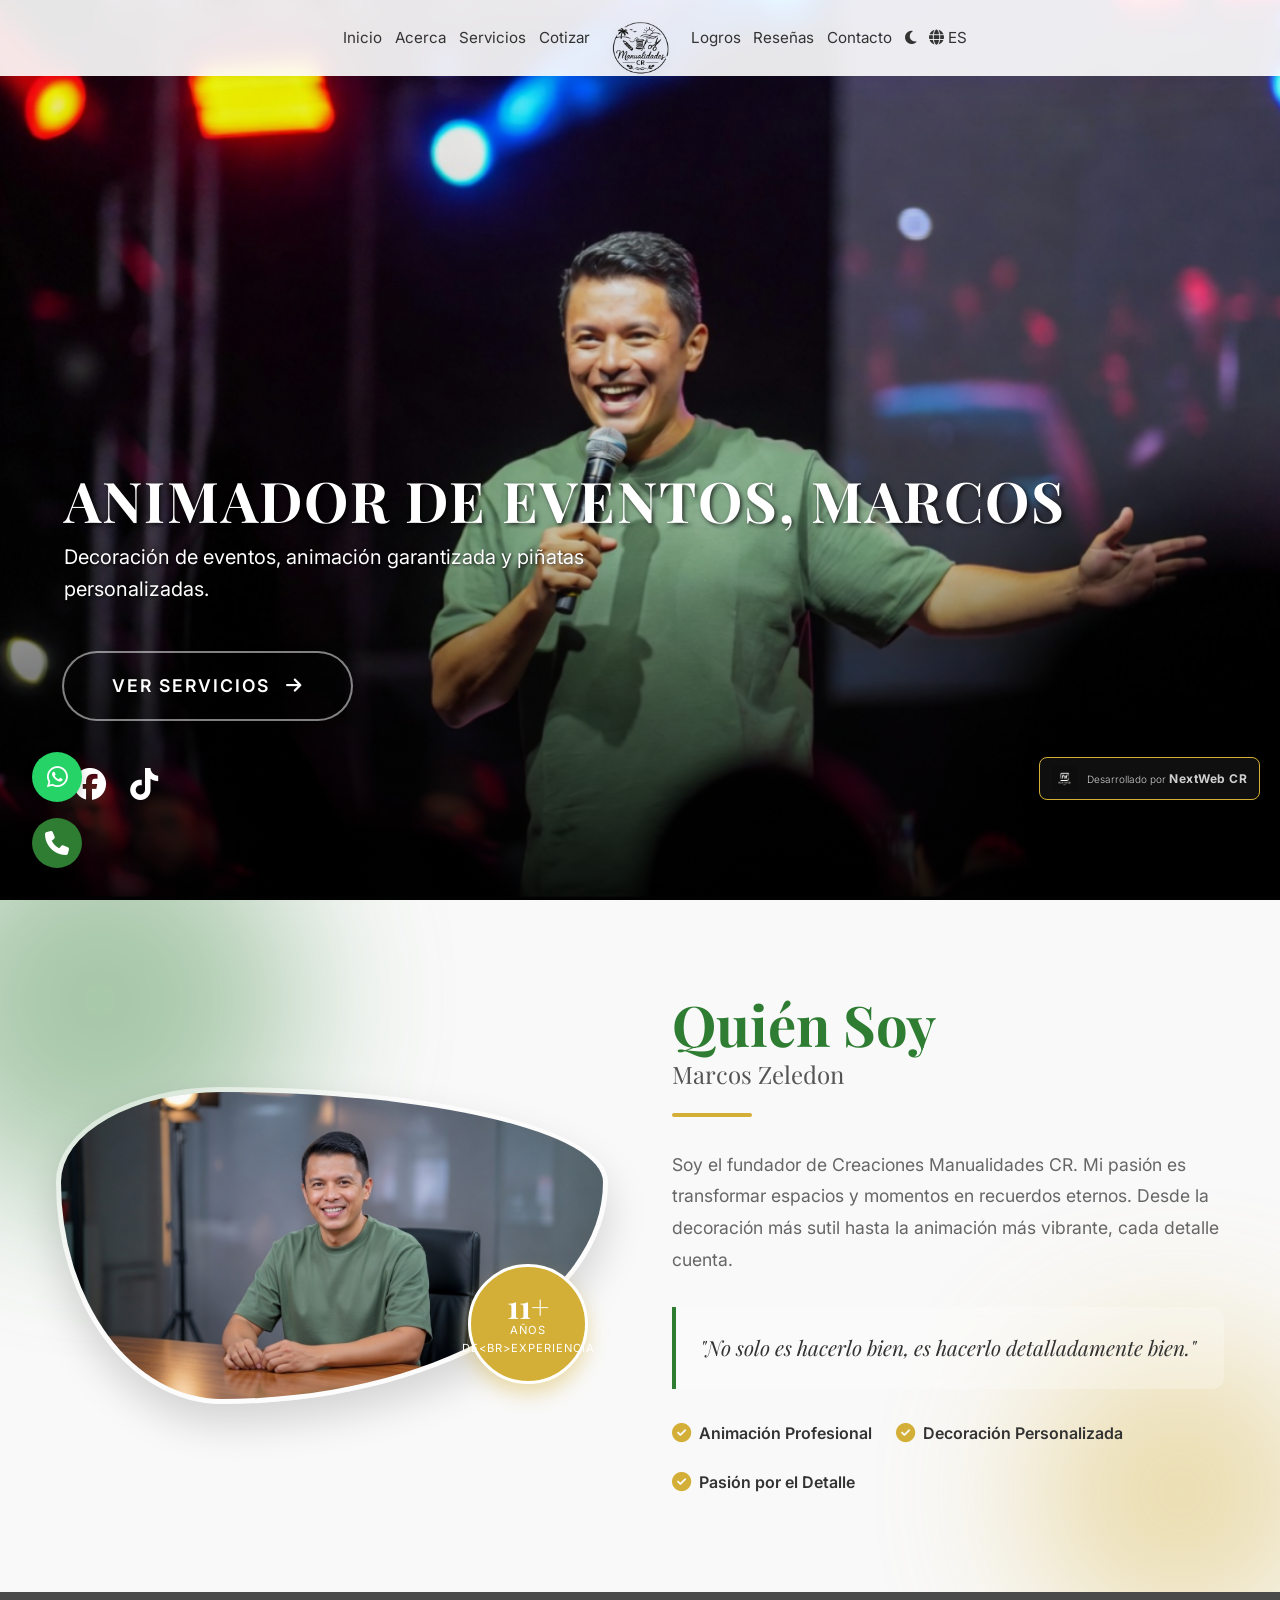
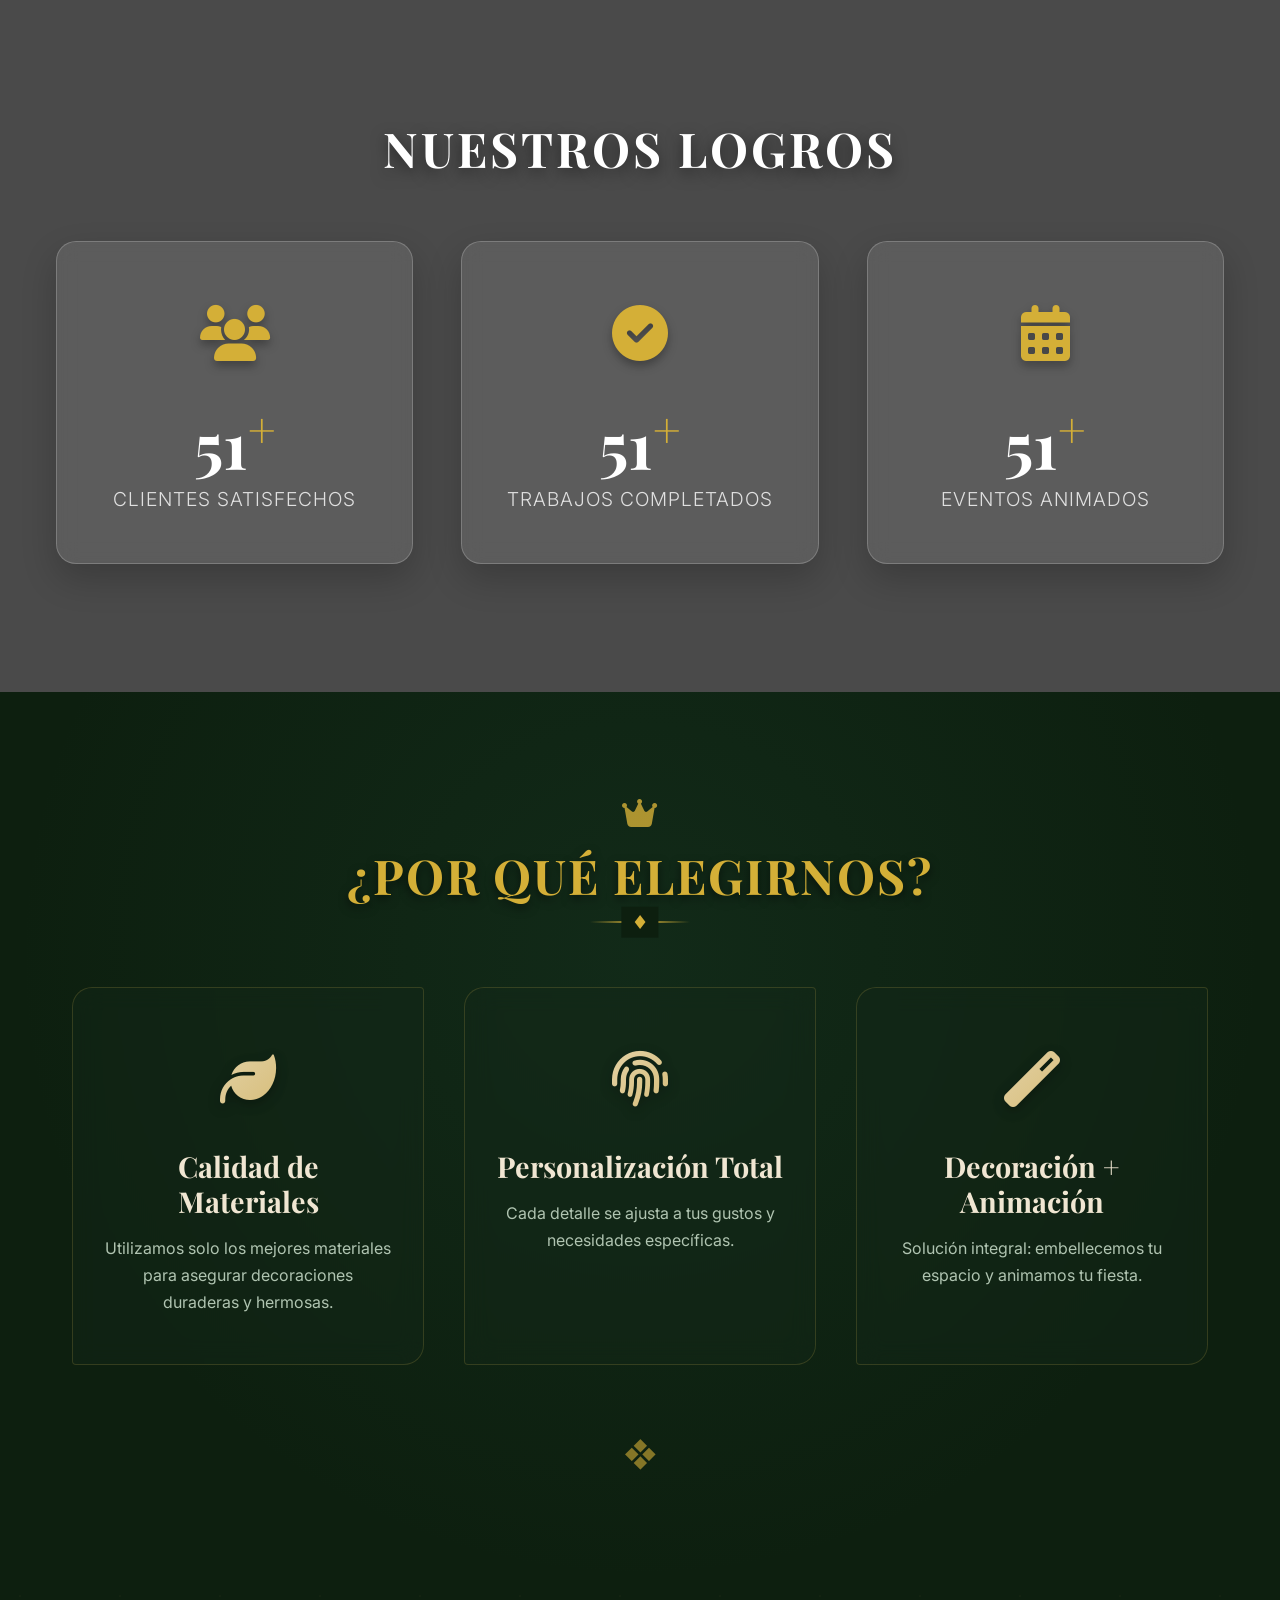
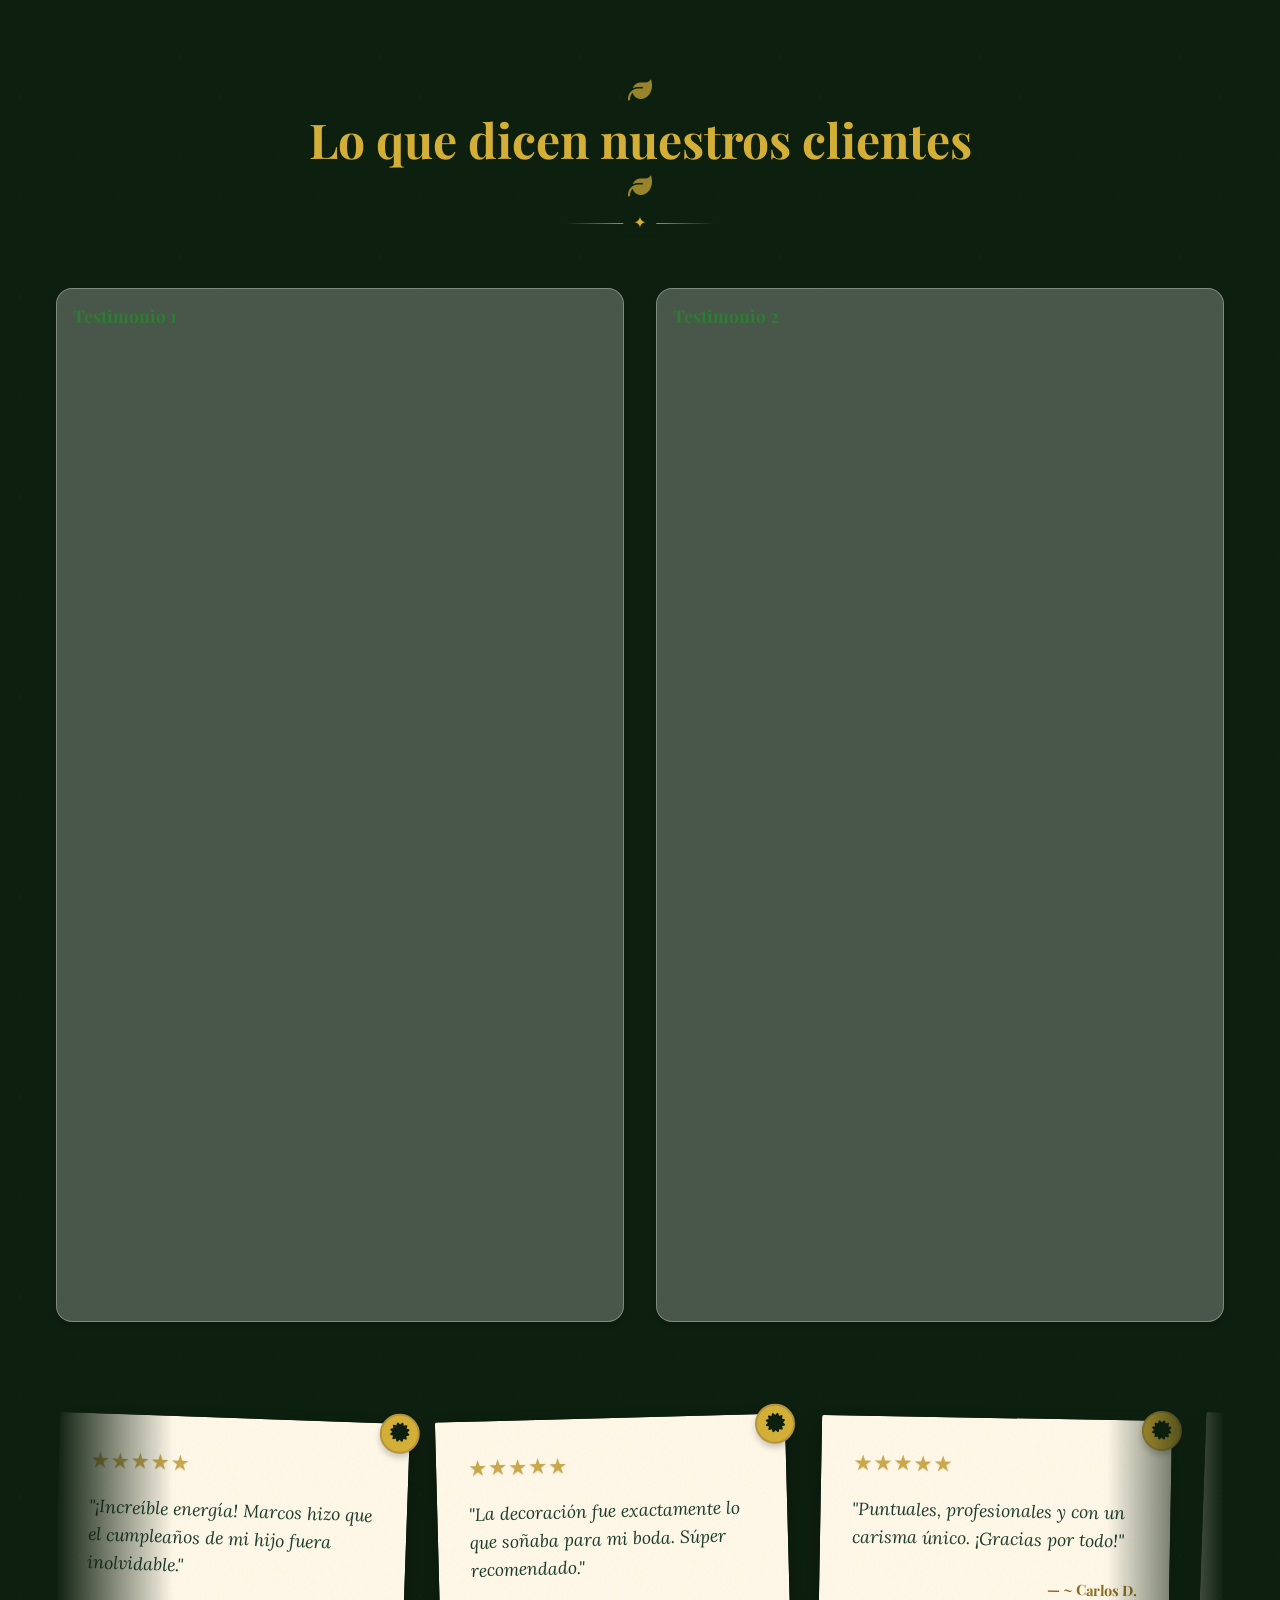
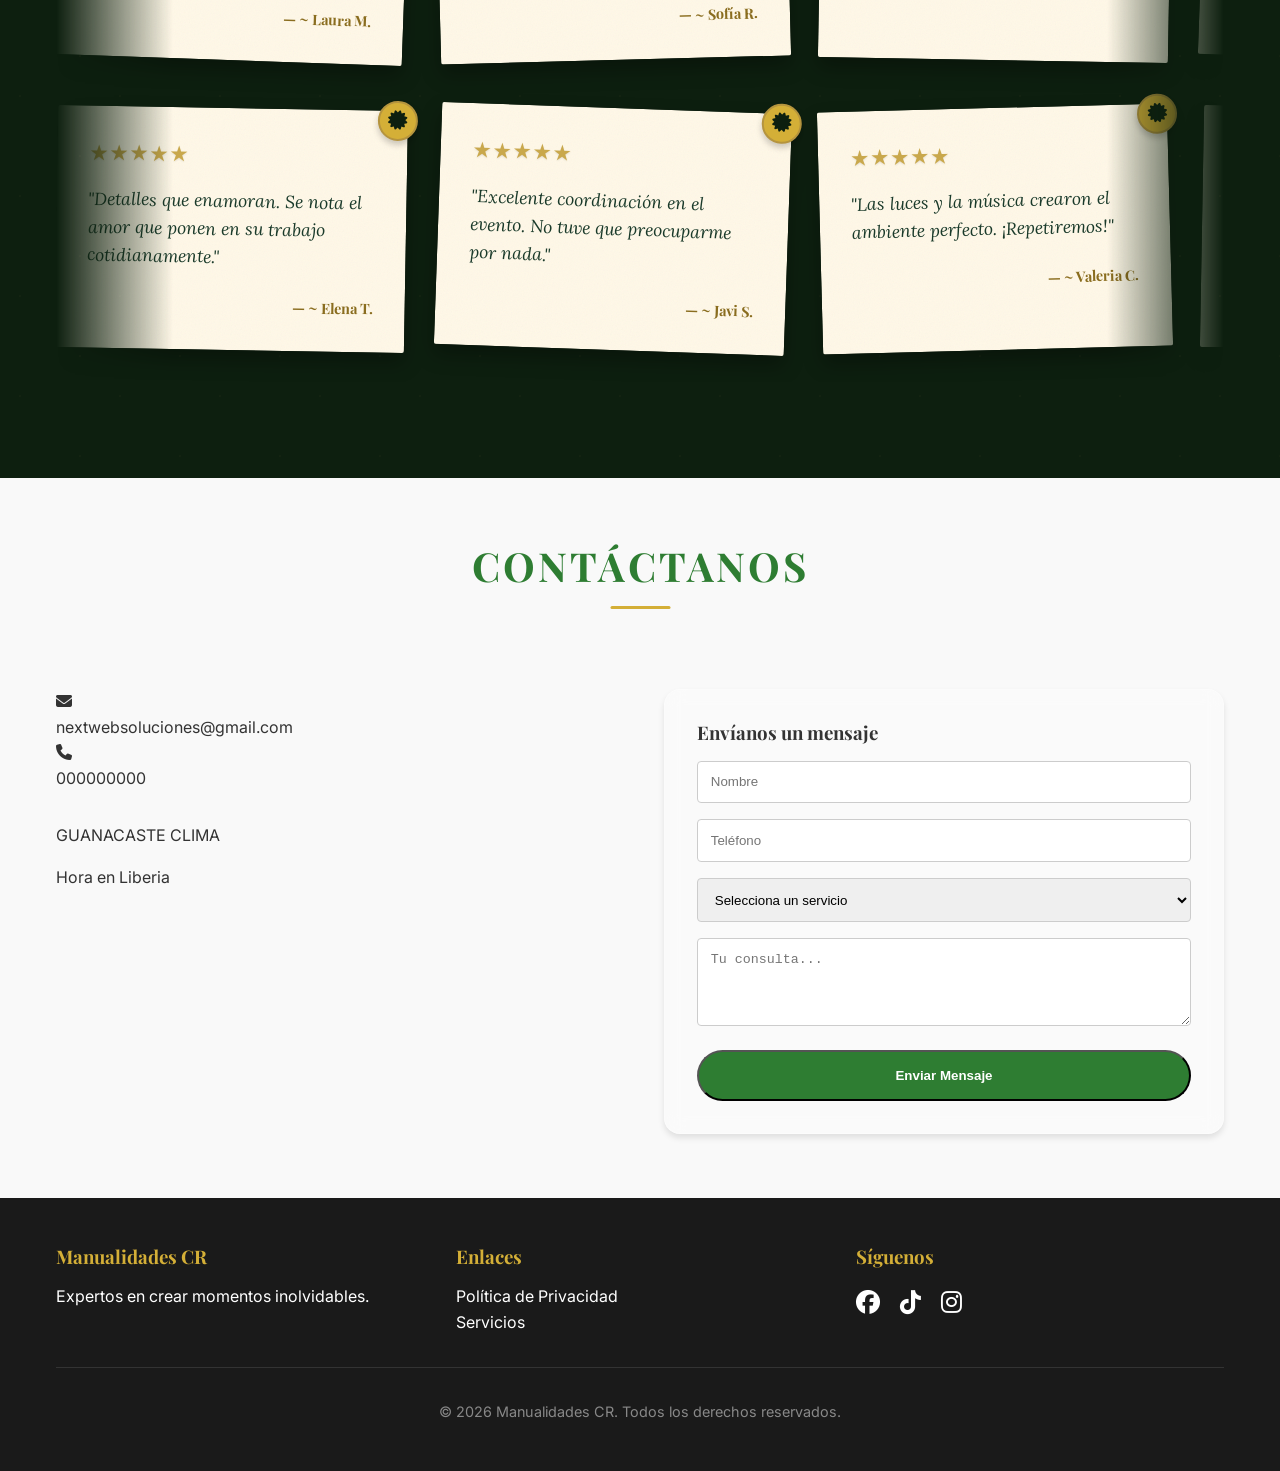
==== index.html @ 8c50d67f "Update index.html" ====
<!DOCTYPE html>
<html lang="es">

<head>
    <meta charset="UTF-8">
    <meta name="viewport" content="width=device-width, initial-scale=1.0">
    <title>Manualidades CR - Eventos Inolvidables</title>
    <!-- Fonts -->
    <link
        href="https://fonts.googleapis.com/css2?family=Inter:wght@400;600&family=Playfair+Display:wght@700&family=Lora:ital,wght@0,400;0,600;1,400&display=swap"
        rel="stylesheet">
    <!-- Font Awesome -->
    <link rel="stylesheet" href="https://cdnjs.cloudflare.com/ajax/libs/font-awesome/6.4.0/css/all.min.css">
    <!-- Styles -->
    <link rel="stylesheet" href="css/style.css">
</head>

<body>

    <!-- Navbar -->
    <nav class="navbar">
        <div class="container">
            <!-- Left Links -->
            <div class="nav-links nav-group left">
                <a href="#inicio" data-i18n="nav_home">Inicio</a>
                <a href="#acerca" data-i18n="nav_about">Acerca</a>
                <a href="servicios.html" data-i18n="nav_services">Servicios</a>
                <a href="servicios.html#cotizacion" data-i18n="nav_quote">Cotizar</a>
            </div>

            <!-- Center Logo -->
            <a href="#" class="logo">
                <img src="img/logo/logo.png" alt="Manualidades CR Logo">
            </a>

            <!-- Mobile Toggle -->
            <div class="nav-toggle">
                <i class="fas fa-bars"></i>
            </div>

            <!-- Right Links -->
            <div class="nav-links nav-group right">
                <a href="#logros" data-i18n="nav_achivements">Logros</a>
                <a href="#resenas" data-i18n="nav_reviews">Reseñas</a>
                <a href="#contacto" data-i18n="nav_contact">Contacto</a>
                <a href="#" id="theme-toggle"><i class="fas fa-moon"></i></a>
                <a href="#" id="lang-toggle"><i class="fas fa-globe"></i> <span class="lang-text">ES</span></a>
            </div>
        </div>
    </nav>

    <!-- Hero Section -->
    <section id="inicio" class="hero">
        <!-- Hero Slider Background -->
        <div class="hero-slider">
            <!-- Slide 1: Image 1 -->
            <div class="hero-slide active" data-text="Animador de eventos, Marcos"
                data-i18n-data-text="hero_slide1_text">
                <div class="slide-img" style="background-image: url('img/hero/hero1.png');"></div>
            </div>

            <!-- Slide 2: Image 2 -->
            <div class="hero-slide" data-text="Llevo mi arte a cualquier evento" data-i18n-data-text="hero_slide2_text">
                <div class="slide-img" style="background-image: url('img/hero/hero2.png');"></div>
            </div>

            <!-- Slide 3: Video -->
            <div class="hero-slide" data-text="Decoro tu evento a detalle personalizado"
                data-i18n-data-text="hero_slide3_text">
                <video autoplay muted loop playsinline poster="img/hero/hero2.png">
                    <source src="img/hero/herovideo.mp4" type="video/mp4">
                    Tu navegador no soporta videos HTML5.
                </video>
            </div>
        </div>

        <div class="hero-overlay"></div>
        <div class="hero-content container">
            <h1 id="hero-title" data-i18n="hero_title">Animador de eventos, Marcos</h1>
            <p data-i18n="hero_subtitle">Decoración de eventos, animación garantizada y piñatas personalizadas.</p>
            <a href="servicios.html" class="btn-creative" data-i18n="hero_cta">
                Ver Servicios <i class="fas fa-arrow-right"></i>
            </a>
            <div class="hero-socials" style="margin-top: 2rem;">
                <a href="#" style="color: white; font-size: 2rem; margin: 0 10px;"><i class="fab fa-facebook"></i></a>
                <a href="#" style="color: white; font-size: 2rem; margin: 0 10px;"><i class="fab fa-tiktok"></i></a>
            </div>
        </div>
    </section>

    <!-- Acerca De (Quien soy) - Redesigned -->
    <section id="acerca" class="section relative-section">
        <!-- Decorative Background Elements -->
        <div class="blob-bg blob-1"></div>
        <div class="blob-bg blob-2"></div>

        <div class="container relative-z">
            <div class="about-wrapper">
                <div class="about-image-container">
                    <div class="image-frame">
                        <img src="img/acerca/acerca1.png" alt="Marcos Zeledon" class="about-img-creative">
                    </div>
                    <div class="experience-badge floating-anim">
                        <span class="years" data-i18n="about_years_badge_val">11+</span>
                        <span class="label" data-i18n="about_years_badge_text">Años de<br>Experiencia</span>
                    </div>
                </div>

                <div class="about-content-creative">
                    <h2 class="section-title-lg" data-i18n="about_title">Quién Soy</h2>
                    <h3 class="subtitle-creative" data-i18n="about_subtitle">Marcos Zeledon</h3>
                    <div class="divider-line"></div>

                    <p class="about-desc-lg" data-i18n="about_desc">
                        Soy el fundador de <strong>Creaciones Manualidades CR</strong>. Mi pasión es transformar
                        espacios y momentos en recuerdos eternos.
                        Desde la decoración más sutil hasta la animación más vibrante, cada detalle cuenta.
                    </p>

                    <blockquote class="quote-creative">
                        <p data-i18n="about_quality">"No solo es hacerlo bien, es hacerlo <span
                                class="highlight">detalladamente bien</span>."</p>
                    </blockquote>

                    <ul class="about-features">
                        <li><i class="fas fa-check-circle"></i> Animación Profesional</li>
                        <li><i class="fas fa-check-circle"></i> Decoración Personalizada</li>
                        <li><i class="fas fa-check-circle"></i> Pasión por el Detalle</li>
                    </ul>
                </div>
            </div>
        </div>
    </section>

    <!-- Logros - Redesigned -->
    <section id="logros" class="section achievements-section">
        <div class="achievements-overlay"></div>
        <div class="container relative-z">
            <h2 class="text-center section-title-light" data-i18n="achievements_title">Nuestros Logros</h2>
            <div class="achievements-grid">
                <!-- Stat Item 1 -->
                <div class="stat-card glass-effect">
                    <div class="stat-icon">
                        <i class="fas fa-users"></i>
                    </div>
                    <div class="stat-number" data-target="100">0</div>
                    <p class="stat-label" data-i18n="stat_clients">Clientes Satisfechos</p>
                </div>

                <!-- Stat Item 2 -->
                <div class="stat-card glass-effect">
                    <div class="stat-icon">
                        <i class="fas fa-check-circle"></i>
                    </div>
                    <div class="stat-number" data-target="100">0</div>
                    <p class="stat-label" data-i18n="stat_works">Trabajos Completados</p>
                </div>

                <!-- Stat Item 3 -->
                <div class="stat-card glass-effect">
                    <div class="stat-icon">
                        <i class="fas fa-calendar-alt"></i>
                    </div>
                    <div class="stat-number" data-target="150">0</div>
                    <p class="stat-label" data-i18n="stat_events">Eventos Animados</p>
                </div>
            </div>
        </div>
    </section>

    <!-- Beneficios -->
    <!-- Benefits (Luxury Redesign) -->
    <section id="beneficios" class="benefits-luxury">
        <!-- Background Texture/Decoration -->
        <div class="benefits-bg-decoration"></div>

        <div class="container" style="position: relative; z-index: 2;">
            <!-- Section Header -->
            <div class="section-header-luxury">
                <div class="luxury-icon-top"><i class="fas fa-crown"></i></div>
                <h2 class="section-title-luxury" data-i18n="benefits_title">¿Por qué elegirnos?</h2>
                <div class="luxury-underline"></div>
            </div>

            <div class="benefits-grid-luxury">
                <!-- Card 1 -->
                <div class="benefit-card-luxury">
                    <div class="card-content-reset">
                        <div class="icon-luxury">
                            <i class="fas fa-leaf"></i>
                        </div>
                        <h3 data-i18n="benefit_1">Calidad de Materiales</h3>
                        <p data-i18n="benefit_1_desc">Utilizamos solo los mejores materiales para asegurar decoraciones
                            duraderas y hermosas.</p>
                    </div>
                </div>

                <!-- Card 2 -->
                <div class="benefit-card-luxury">
                    <div class="card-content-reset">
                        <div class="icon-luxury">
                            <i class="fas fa-fingerprint"></i>
                        </div>
                        <h3 data-i18n="benefit_2">Personalización Total</h3>
                        <p data-i18n="benefit_2_desc">Cada detalle se ajusta a tus gustos y necesidades específicas.</p>
                    </div>
                </div>

                <!-- Card 3 -->
                <div class="benefit-card-luxury">
                    <div class="card-content-reset">
                        <div class="icon-luxury">
                            <i class="fas fa-magic"></i>
                        </div>
                        <h3 data-i18n="benefit_3">Decoración + Animación</h3>
                        <p data-i18n="benefit_3_desc">Solución integral: embellecemos tu espacio y animamos tu fiesta.
                        </p>
                    </div>
                </div>
            </div>

            <!-- Section Footer Decoration -->
            <div class="section-footer-luxury">
                <span class="luxury-divider-bottom">❖</span>
            </div>
        </div>
    </section>

    <!-- Reseñas (Luxury Editorial) -->
    <section id="resenas" class="reviews-luxury-section">
        <div class="luxury-texture-overlay"></div>
        <div class="container" style="position: relative; z-index: 2;">
            <!-- Editorial Header -->
            <div class="section-header-editorial">
                <span class="ornament-side left"><i class="fas fa-leaf"></i></span>
                <h2 class="section-title-editorial" data-i18n="reviews_title">Lo que dicen nuestros clientes</h2>
                <span class="ornament-side right"><i class="fas fa-leaf"></i></span>
                <div class="editorial-divider-bottom"></div>
            </div>

            <!-- Video Testimonials -->
            <div class="grid video-grid-luxury" style="grid-template-columns: 1fr 1fr; gap: 2rem; margin-bottom: 4rem;">
                <div class="video-container glass-card">
                    <h4>Testimonio 1</h4>
                    <div style="padding:181.82% 0 0 0;position:relative;"><iframe
                            src="https://player.vimeo.com/video/1165512636?title=0&amp;byline=0&amp;portrait=0&amp;badge=0&amp;autopause=0&amp;player_id=0&amp;app_id=58479"
                            frameborder="0"
                            allow="autoplay; fullscreen; picture-in-picture; clipboard-write; encrypted-media; web-share"
                            referrerpolicy="strict-origin-when-cross-origin"
                            style="position:absolute;top:0;left:0;width:100%;height:100%;" title="Reseña1"></iframe>
                    </div>
                    <script src="https://player.vimeo.com/api/player.js"></script>
                </div>
                <div class="video-container glass-card">
                    <h4>Testimonio 2</h4>
                    <div style="padding:181.82% 0 0 0;position:relative;"><iframe
                            src="https://player.vimeo.com/video/1165514739?title=0&amp;byline=0&amp;portrait=0&amp;badge=0&amp;autopause=0&amp;player_id=0&amp;app_id=58479"
                            frameborder="0"
                            allow="autoplay; fullscreen; picture-in-picture; clipboard-write; encrypted-media; web-share"
                            referrerpolicy="strict-origin-when-cross-origin"
                            style="position:absolute;top:0;left:0;width:100%;height:100%;" title="Reseña2"></iframe>
                    </div>
                    <script src="https://player.vimeo.com/api/player.js"></script>
                </div>
            </div>

            <!-- Infinite Scroll Marquee -->
            <div class="reviews-marquee-luxury">
                <!-- Row 1: Right to Left (Wait, prompt says Top Right, Bottom Left or vice versa) -->
                <!-- Prompt: "fila superior va hacia la derecha, la inferior hacia la izquierda" -->

                <!-- Row 1 (Top -> Right) -->
                <div class="marquee-row marquee-right">
                    <div class="marquee-content">
                        <!-- Review 1 -->
                        <div class="review-scroll-card rotation-1">
                            <div class="wax-seal"><i class="fas fa-certificate"></i></div>
                            <div class="stars">★★★★★</div>
                            <p>"¡Increíble energía! Marcos hizo que el cumpleaños de mi hijo fuera inolvidable."</p>
                            <small>~ Laura M.</small>
                        </div>
                        <!-- Review 2 -->
                        <div class="review-scroll-card rotation-2">
                            <div class="wax-seal"><i class="fas fa-certificate"></i></div>
                            <div class="stars">★★★★★</div>
                            <p>"La decoración fue exactamente lo que soñaba para mi boda. Súper recomendado."</p>
                            <small>~ Sofía R.</small>
                        </div>
                        <!-- Review 3 -->
                        <div class="review-scroll-card rotation-3">
                            <div class="wax-seal"><i class="fas fa-certificate"></i></div>
                            <div class="stars">★★★★★</div>
                            <p>"Puntuales, profesionales y con un carisma único. ¡Gracias por todo!"</p>
                            <small>~ Carlos D.</small>
                        </div>
                        <!-- Review 4 -->
                        <div class="review-scroll-card rotation-1">
                            <div class="wax-seal"><i class="fas fa-certificate"></i></div>
                            <div class="stars">★★★★☆</div>
                            <p>"Gran variedad de paquetes y precios justos. La piñata quedó hermosa."</p>
                            <small>~ Andrea G.</small>
                        </div>
                        <!-- Review 5 -->
                        <div class="review-scroll-card rotation-2">
                            <div class="wax-seal"><i class="fas fa-certificate"></i></div>
                            <div class="stars">★★★★★</div>
                            <p>"La animación mantuvo a todos los niños entretenidos por horas. Un éxito."</p>
                            <small>~ Miguel P.</small>
                        </div>
                    </div>
                    <!-- Duplicate for loop -->
                    <div class="marquee-content">
                        <div class="review-scroll-card rotation-1">
                            <div class="wax-seal"><i class="fas fa-certificate"></i></div>
                            <div class="stars">★★★★★</div>
                            <p>"¡Increíble energía! Marcos hizo que el cumpleaños de mi hijo fuera inolvidable."</p>
                            <small>~ Laura M.</small>
                        </div>
                        <div class="review-scroll-card rotation-2">
                            <div class="wax-seal"><i class="fas fa-certificate"></i></div>
                            <div class="stars">★★★★★</div>
                            <p>"La decoración fue exactamente lo que soñaba para mi boda. Súper recomendado."</p>
                            <small>~ Sofía R.</small>
                        </div>
                        <div class="review-scroll-card rotation-3">
                            <div class="wax-seal"><i class="fas fa-certificate"></i></div>
                            <div class="stars">★★★★★</div>
                            <p>"Puntuales, profesionales y con un carisma único. ¡Gracias por todo!"</p>
                            <small>~ Carlos D.</small>
                        </div>
                        <div class="review-scroll-card rotation-1">
                            <div class="wax-seal"><i class="fas fa-certificate"></i></div>
                            <div class="stars">★★★★☆</div>
                            <p>"Gran variedad de paquetes y precios justos. La piñata quedó hermosa."</p>
                            <small>~ Andrea G.</small>
                        </div>
                        <div class="review-scroll-card rotation-2">
                            <div class="wax-seal"><i class="fas fa-certificate"></i></div>
                            <div class="stars">★★★★★</div>
                            <p>"La animación mantuvo a todos los niños entretenidos por horas. Un éxito."</p>
                            <small>~ Miguel P.</small>
                        </div>
                    </div>
                </div>

                <!-- Row 2 (Bottom -> Left) -->
                <div class="marquee-row marquee-left">
                    <div class="marquee-content">
                        <!-- Review 6 -->
                        <div class="review-scroll-card rotation-3">
                            <div class="wax-seal"><i class="fas fa-certificate"></i></div>
                            <div class="stars">★★★★★</div>
                            <p>"Detalles que enamoran. Se nota el amor que ponen en su trabajo cotidianamente."</p>
                            <small>~ Elena T.</small>
                        </div>
                        <!-- Review 7 -->
                        <div class="review-scroll-card rotation-1">
                            <div class="wax-seal"><i class="fas fa-certificate"></i></div>
                            <div class="stars">★★★★★</div>
                            <p>"Excelente coordinación en el evento. No tuve que preocuparme por nada."</p>
                            <small>~ Javi S.</small>
                        </div>
                        <!-- Review 8 -->
                        <div class="review-scroll-card rotation-2">
                            <div class="wax-seal"><i class="fas fa-certificate"></i></div>
                            <div class="stars">★★★★★</div>
                            <p>"Las luces y la música crearon el ambiente perfecto. ¡Repetiremos!"</p>
                            <small>~ Valeria C.</small>
                        </div>
                        <!-- Review 9 -->
                        <div class="review-scroll-card rotation-3">
                            <div class="wax-seal"><i class="fas fa-certificate"></i></div>
                            <div class="stars">★★★★★</div>
                            <p>"Muy creativos con la temática de la fiesta. A todos les encantó."</p>
                            <small>~ Daniel R.</small>
                        </div>
                        <!-- Review 10 -->
                        <div class="review-scroll-card rotation-1">
                            <div class="wax-seal"><i class="fas fa-certificate"></i></div>
                            <div class="stars">★★★★★</div>
                            <p>"Servicio 10/10. Desde la primera reunión hasta el final del evento, todo fluyó."</p>
                            <small>~ Mónica L.</small>
                        </div>
                    </div>
                    <!-- Duplicate -->
                    <div class="marquee-content">
                        <div class="review-scroll-card rotation-3">
                            <div class="wax-seal"><i class="fas fa-certificate"></i></div>
                            <div class="stars">★★★★★</div>
                            <p>"Detalles que enamoran. Se nota el amor que ponen en su trabajo cotidianamente."</p>
                            <small>~ Elena T.</small>
                        </div>
                        <div class="review-scroll-card rotation-1">
                            <div class="wax-seal"><i class="fas fa-certificate"></i></div>
                            <div class="stars">★★★★★</div>
                            <p>"Excelente coordinación en el evento. No tuve que preocuparme por nada."</p>
                            <small>~ Javi S.</small>
                        </div>
                        <div class="review-scroll-card rotation-2">
                            <div class="wax-seal"><i class="fas fa-certificate"></i></div>
                            <div class="stars">★★★★★</div>
                            <p>"Las luces y la música crearon el ambiente perfecto. ¡Repetiremos!"</p>
                            <small>~ Valeria C.</small>
                        </div>
                        <div class="review-scroll-card rotation-3">
                            <div class="wax-seal"><i class="fas fa-certificate"></i></div>
                            <div class="stars">★★★★★</div>
                            <p>"Muy creativos con la temática de la fiesta. A todos les encantó."</p>
                            <small>~ Daniel R.</small>
                        </div>
                        <div class="review-scroll-card rotation-1">
                            <div class="wax-seal"><i class="fas fa-certificate"></i></div>
                            <div class="stars">★★★★★</div>
                            <p>"Servicio 10/10. Desde la primera reunión hasta el final del evento, todo fluyó."</p>
                            <small>~ Mónica L.</small>
                        </div>
                    </div>
                </div>
            </div>
        </div>
    </section>

    <!-- Contacto -->
    <section id="contacto" class="section">
        <div class="container">
            <h2 class="section-title-creative" data-i18n="contact_title">Contáctanos</h2>

            <div class="grid" style="grid-template-columns: 1fr 1fr; gap: 3rem; margin-top: 2rem;">
                <!-- Contact Info & Widgets -->
                <div class="contact-info">
                    <div class="contact-item">
                        <i class="fas fa-envelope"></i>
                        <p>nextwebsoluciones@gmail.com</p>
                    </div>
                    <div class="contact-item">
                        <i class="fas fa-phone"></i>
                        <p>000000000</p>
                    </div>

                    <!-- Weather Widget -->
                    <div class="weather-widget" style="margin-top: 2rem;">
                        <a class="weatherwidget-io" href="https://forecast7.com/es/10d63n85d44/liberia/"
                            data-label_1="GUANACASTE" data-label_2="CLIMA" data-theme="kiwi">GUANACASTE CLIMA</a>
                        <script>
                            !function (d, s, id) { var js, fjs = d.getElementsByTagName(s)[0]; if (!d.getElementById(id)) { js = d.createElement(s); js.id = id; js.src = 'https://weatherwidget.io/js/widget.min.js'; fjs.parentNode.insertBefore(js, fjs); } }(document, 'script', 'weatherwidget-io-js');
                        </script>
                    </div>

                    <!-- Clock Widget -->
                    <div class="clock-widget" style="margin-top: 1rem;">
                        <script src="https://cdn.logwork.com/widget/digital.js"></script>
                        <a href="https://logwork.com/current-time-in-liberia-costa-rica-guanacaste"
                            class="digital-clock" data-style="flip" data-size="300" data-timezone="America/Costa_Rica"
                            data-language="es">Hora en Liberia</a>
                    </div>
                </div>

                <!-- Contact Form -->
                <form class="glass-card">
                    <h3 data-i18n="form_title">Envíanos un mensaje</h3>
                    <div style="margin-bottom: 1rem;">
                        <input type="text" placeholder="Nombre" data-i18n-placeholder="form_name_ph"
                            style="width: 100%; padding: 0.8rem; border-radius: 4px; border: 1px solid #ccc;">
                    </div>
                    <div style="margin-bottom: 1rem;">
                        <input type="tel" placeholder="Teléfono" data-i18n-placeholder="form_phone_ph"
                            style="width: 100%; padding: 0.8rem; border-radius: 4px; border: 1px solid #ccc;">
                    </div>
                    <div style="margin-bottom: 1rem;">
                        <select style="width: 100%; padding: 0.8rem; border-radius: 4px; border: 1px solid #ccc;">
                            <option value="" data-i18n="form_select_default">Selecciona un servicio</option>
                            <option value="animacion" data-i18n="form_opt_anim">Animación</option>
                            <option value="decoracion" data-i18n="form_opt_decor">Decoración</option>
                            <option value="pinatas" data-i18n="form_opt_pinatas">Piñatas</option>
                        </select>
                    </div>
                    <div style="margin-bottom: 1rem;">
                        <textarea placeholder="Tu consulta..." rows="4" data-i18n-placeholder="form_msg_ph"
                            style="width: 100%; padding: 0.8rem; border-radius: 4px; border: 1px solid #ccc;"></textarea>
                    </div>
                    <button type="submit" class="btn-primary" style="width: 100%;" data-i18n="form_btn">Enviar
                        Mensaje</button>
                </form>
            </div>
        </div>
    </section>

    <!-- Footer -->
    <footer class="footer">
        <div class="container">
            <div class="footer-content">
                <div class="footer-col">
                    <h3>Manualidades CR</h3>
                    <p data-i18n="footer_desc">Expertos en crear momentos inolvidables.</p>
                </div>
                <div class="footer-col">
                    <h3 data-i18n="footer_links_title">Enlaces</h3>
                    <ul>
                        <li><a href="privacidad.html" data-i18n="footer_policy">Política de Privacidad</a></li>
                        <li><a href="servicios.html" data-i18n="nav_services">Servicios</a></li>
                    </ul>
                </div>
                <div class="footer-col">
                    <h3 data-i18n="footer_follow_title">Síguenos</h3>
                    <div class="footer-socials">
                        <a href="#"><i class="fab fa-facebook"></i></a>
                        <a href="#"><i class="fab fa-tiktok"></i></a>
                        <a href="#"><i class="fab fa-instagram"></i></a>
                    </div>
                </div>
            </div>
            <div class="footer-bottom">
                <p data-i18n="footer_rights">&copy; 2026 Manualidades CR. Todos los derechos reservados.</p>
            </div>
        </div>
    </footer>

    <!-- Floating Icons -->
    <div class="floating-icons">
        <a href="https://wa.me/50670204207" class="float-icon whatsapp" target="_blank" aria-label="WhatsApp">
            <i class="fab fa-whatsapp"></i>
        </a>
        <a href="tel:50670204207" class="float-icon phone" aria-label="Llamar">
            <i class="fas fa-phone"></i>
        </a>
    </div>

    <!-- Floating Developer Badge above Tawk.to -->
   <a href="https://nextwebcr.com", trarget = "_blank">
    <div class="developer-badge-container">
      
        <div class="developer-badge">
            <div class="badge-logo">
                <img src="img/logo.png" alt="Logo">
            </div>
            
       
            <div class="badge-text"> 
                <span>Desarrollado por <strong>NextWeb CR</strong> </span>

            </div>
            
        </div>
      
    </div>
  </a>
    <!--Start of Tawk.to Script-->
<script type="text/javascript">
var Tawk_API=Tawk_API||{}, Tawk_LoadStart=new Date();
(function(){
var s1=document.createElement("script"),s0=document.getElementsByTagName("script")[0];
s1.async=true;
s1.src='https://embed.tawk.to/69633d7c987b03197cb20051/1jelqgcbd';
s1.charset='UTF-8';
s1.setAttribute('crossorigin','*');
s0.parentNode.insertBefore(s1,s0);
})();
</script>
<!--End of Tawk.to Script-->

    <script src="js/translations.js"></script>
    <script src="js/main.js"></script>
    <script src="js/anti-inspection.js"></script>
</body>

</html>
---- css/style.css ----
/* =========================================
   Global Variables & Theme Config
   ========================================= */
:root {
  /* Colors - Light Mode (Default) */
  --primary-color: #2E7D32;
  /* Verde Natural */
  --secondary-color: #D4AF37;
  /* Dorado Premium */
  --accent-color: #4CAF50;
  /* Verde Claro */
  --bg-color: #F9F9F9;
  /* Fondo Claro */
  --text-color: #333333;
  --card-bg: rgba(255, 255, 255, 0.9);
  --glass-bg: rgba(255, 255, 255, 0.25);
  --glass-border: rgba(255, 255, 255, 0.3);

  /* Typography */
  --font-main: 'Inter', system-ui, -apple-system, sans-serif;
  --font-creative: 'Playfair Display', serif;
  /* Para títulos */

  /* Spacing */
  --container-width: 1200px;
  --spacing-sm: 1rem;
  --spacing-md: 2rem;
  --spacing-lg: 4rem;

  /* Transitions */
  --transition-speed: 0.3s;
}

/* Dark Mode Variables */
body.dark-mode {
  --bg-color: #121212;
  --text-color: #E0E0E0;
  --card-bg: rgba(30, 30, 30, 0.9);
  --glass-bg: rgba(0, 0, 0, 0.25);
  --glass-border: rgba(255, 255, 255, 0.1);
  --primary-color: #4CAF50;
  /* Verde más brillante para contraste */
}

/* =========================================
   Reset & Base Styles
   ========================================= */
* {
  margin: 0;
  padding: 0;
  box-sizing: border-box;
}

html {
  scroll-behavior: smooth;
}

body {
  font-family: var(--font-main);
  background-color: var(--bg-color);
  color: var(--text-color);
  line-height: 1.6;
  transition: background-color var(--transition-speed), color var(--transition-speed);
  overflow-x: hidden;
}

h1,
h2,
h3,
h4,
h5,
h6 {
  font-family: var(--font-creative);
  margin-bottom: var(--spacing-sm);
  line-height: 1.2;
}

a {
  text-decoration: none;
  color: inherit;
  transition: color var(--transition-speed);
}

ul {
  list-style: none;
}

img {
  max-width: 100%;
  height: auto;
  display: block;
}

/* =========================================
   Utility Classes
   ========================================= */
.container {
  max-width: var(--container-width);
  margin: 0 auto;
  padding: 0 var(--spacing-sm);
}

.section {
  padding: var(--spacing-lg) 0;
}

.text-center {
  text-align: center;
}

.flex {
  display: flex;
  gap: var(--spacing-sm);
}

.grid {
  display: grid;
  gap: var(--spacing-sm);
}

/* Glassmorphism Card Style */
.glass-card {
  background: var(--glass-bg);
  backdrop-filter: blur(10px);
  -webkit-backdrop-filter: blur(10px);
  border: 1px solid var(--glass-border);
  border-radius: 16px;
  padding: var(--spacing-md);
  box-shadow: 0 4px 6px rgba(0, 0, 0, 0.1);
}

/* =========================================
   Navbar & Header
   ========================================= */
.navbar {
  position: fixed;
  top: 0;
  left: 0;
  width: 100%;
  background: var(--card-bg);
  backdrop-filter: blur(10px);
  z-index: 1000;
  padding: 0.5rem 0;
  box-shadow: 0 4px 20px rgba(0, 0, 0, 0.05);
  transition: all 0.3s ease;
}

.navbar .container {
  display: flex;
  align-items: center;
  justify-content: space-between;
  position: relative;
  /* Prevent horizontal overflow interaction */
  max-width: 100%;
}

/* Desktop Layout (Split Navigation) - Only for large screens */
@media (min-width: 1024px) {
  .navbar .container {
    display: grid;
    grid-template-columns: 1fr auto 1fr;
    gap: 0.5rem;
    /* Reduced gap */
    padding: 0 2rem;
  }

  .logo {
    display: flex;
    justify-content: center;
    position: relative;
    z-index: 1001;
    /* Above links */
  }

  /* Logo breaking out of navbar height */
  /* Logo breaking out of navbar height */
  /* Logo breaking out of navbar height */
  .logo img {
    height: 85px;
    /* Slightly smaller to be safe */
    width: auto;
    /* Removed border-radius and border to remove the white circle */
    /* Use filter drop-shadow instead of box-shadow to respect transparency */
    filter: drop-shadow(0 4px 6px rgba(0, 0, 0, 0.1));
    transition: transform 0.3s;
    /* Allow logo to overlap slightly if needed */
    margin-bottom: -25px;
  }

  .logo:hover img {
    transform: scale(1.05);
  }

  .nav-group {
    display: flex;
    align-items: center;
    gap: 0.8rem;
    /* Tighter spacing */
    flex-wrap: nowrap;
  }

  /* Reduce font size slightly to fit everything */
  .nav-links a {
    font-size: 0.95rem;
  }

  .nav-group.left {
    justify-content: flex-end;
  }

  .nav-group.right {
    justify-content: flex-start;
  }

  /* Navbar Links Creative Hover */
  .nav-links a {
    position: relative;
    transition: all 0.3s ease;
    padding: 0.5rem 0;
    /* Increase hit area slightly */
  }

  .nav-links a:hover {
    color: var(--secondary-color);
    transform: translateY(-3px);
    /* Subtle lift */
    text-shadow: 0 4px 15px rgba(212, 175, 55, 0.4);
    /* Ethereal Gold Glow */
  }

  /* Active state indicator (optional small dot) */
  .nav-links a.active::after {
    content: '';
    position: absolute;
    bottom: 0;
    left: 50%;
    transform: translateX(-50%);
    width: 6px;
    height: 6px;
    background: var(--secondary-color);
    border-radius: 50%;
    box-shadow: 0 0 10px var(--secondary-color);
  }

  .nav-toggle {
    display: none;
  }
}

/* Mobile/Tablet Layout - Switched earlier to prevent overflow */
@media (max-width: 1023px) {
  .navbar .container {
    display: flex;
    justify-content: space-between;
    padding: 0 1.5rem;
  }

  /* Ensure the grid structure doesn't persist here */
  /* Ensure the grid structure doesn't persist here */
  .logo {
    display: block;
    width: auto;
  }

  .nav-group {
    display: none;
    /* Hidden by default on mobile */
  }

  .logo img {
    height: 50px;
    /* Standard mobile size */
    border-radius: 8px;
    margin: 0;
    border: none;
  }

  /* Combined Mobile Menu Logic */
  .navbar.mobile-menu-open {
    height: 100vh;
    background: var(--card-bg);
    align-items: flex-start;
    /* Align contents to top */
  }

  .navbar.mobile-menu-open .container {
    flex-direction: column;
    justify-content: flex-start;
    height: 100%;
    padding-top: 6rem;
    /* Space for logo/toggle */
    overflow-y: auto;
    gap: 2rem;
  }

  /* Show groups when menu is open */
  .navbar.mobile-menu-open .nav-group {
    display: flex;
    flex-direction: column;
    width: 100%;
    align-items: center;
    gap: 1.5rem;
    animation: fadeInUp 0.4s ease forwards;
  }

  /* Adjust toggle position to be fixed/top-right always */
  .nav-toggle {
    display: block;
    font-size: 1.8rem;
    color: var(--primary-color);
    position: absolute;
    top: 1.5rem;
    /* align with logo approx */
    right: 1.5rem;
    z-index: 1002;
    cursor: pointer;
  }

  .logo img {
    position: relative;
    z-index: 1002;
  }

  .dropdown-content {
    position: static;
    box-shadow: none;
    background: transparent;
    padding-left: 1rem;
    width: 100%;
    text-align: center;
    transform: none;
    border: none;
  }

  .dropdown-content a {
    color: var(--text-color);
  }
}

.nav-links .dropdown {
  position: relative;
}

.dropdown-content {
  display: none;
  position: absolute;
  top: 100%;
  left: 50%;
  transform: translateX(-50%);
  background: var(--card-bg);
  min-width: 220px;
  box-shadow: 0 15px 30px rgba(0, 0, 0, 0.15);
  border-radius: 12px;
  padding: 0.8rem 0;
  z-index: 1001;
  border: 1px solid var(--glass-border);
  backdrop-filter: blur(20px);
}

.dropdown:hover .dropdown-content {
  display: block;
  animation: fadeIn 0.3s ease;
}

@keyframes fadeIn {
  from {
    opacity: 0;
    transform: translate(-50%, 10px);
  }

  to {
    opacity: 1;
    transform: translate(-50%, 0);
  }
}

.dropdown-content a {
  display: block;
  padding: 0.8rem 1.5rem;
  color: var(--text-color);
  transition: background 0.2s;
}

.dropdown-content a:hover {
  background-color: var(--primary-color);
  color: white;
}



/* Keyframes for Mobile Menu */
@keyframes fadeInUp {
  from {
    opacity: 0;
    transform: translateY(20px);
  }

  to {
    opacity: 1;
    transform: translateY(0);
  }
}

/* =========================================
   Component Styles
   ========================================= */

/* Hero Section */
.hero {
  height: 100vh;
  position: relative;
  display: flex;
  align-items: center;
  justify-content: center;
  color: white;
  text-align: center;
  overflow: hidden;
}

/* Hero Slider */
.hero-slider {
  position: absolute;
  top: 0;
  left: 0;
  width: 100%;
  height: 100%;
  z-index: -2;
}

.hero-slide {
  position: absolute;
  top: 0;
  left: 0;
  width: 100%;
  height: 100%;
  opacity: 0;
  transition: opacity 1s ease-in-out;
}

.hero-slide.active {
  opacity: 1;
}

.hero-slide video {
  width: 100%;
  height: 100%;
  object-fit: cover;
}

.slide-img {
  width: 100%;
  height: 100%;
  background-size: cover;
  background-position: center;
}

.hero-overlay {
  position: absolute;
  top: 0;
  left: 0;
  width: 100%;
  height: 100%;
  /* Gradient from transparent top to dark bottom for text readability */
  background: linear-gradient(to bottom, rgba(0, 0, 0, 0) 0%, rgba(0, 0, 0, 0.2) 60%, rgba(0, 0, 0, 0.9) 100%);
  z-index: -1;
}

.hero-content {
  position: absolute;
  bottom: 10%;
  left: 0;
  width: 100%;
  text-align: left;
  z-index: 2;
  padding-left: 5%;
  /* Add some padding from the edge */
}

.hero-content h1 {
  font-size: 3.5rem;
  margin-bottom: 0.5rem;
  text-transform: uppercase;
  letter-spacing: 2px;
  text-shadow: 2px 2px 4px rgba(0, 0, 0, 0.7);
  transition: opacity 0.5s ease-in-out, transform 0.5s ease-in-out;
  opacity: 1;
  transform: translateY(0);
}

.hero-content h1.fade-out {
  opacity: 0;
  transform: translateY(20px);
}

.hero-content p {
  font-size: 1.25rem;
  max-width: 600px;
  margin: 0 0 2rem;
  /* Remove auto margins to align left */
  text-shadow: 1px 1px 3px rgba(0, 0, 0, 0.7);
}

.btn-primary {
  display: inline-block;
  padding: 1rem 2rem;
  background: var(--primary-color);
  color: white;
  border-radius: 50px;
  font-weight: bold;
  transition: transform 0.2s, background 0.2s;
}

.btn-primary:hover {
  transform: scale(1.05);
  background: #256628;
}

/* Floating Icons */
.floating-icons {
  position: fixed;
  bottom: 2rem;
  left: 2rem;
  display: flex;
  flex-direction: column;
  gap: 1rem;
  z-index: 999;
}

.float-icon {
  width: 50px;
  height: 50px;
  border-radius: 50%;
  background: white;
  color: var(--primary-color);
  display: flex;
  align-items: center;
  justify-content: center;
  font-size: 1.5rem;
  box-shadow: 0 4px 10px rgba(0, 0, 0, 0.2);
  transition: transform 0.3s;
}

.float-icon.whatsapp {
  background: #25D366;
  color: white;
}

.float-icon.phone {
  background: var(--primary-color);
  color: white;
}

.float-icon:hover {
  transform: translateY(-5px);
}

/* Footer */
.footer {
  background: #1a1a1a;
  color: #fff;
  padding: 3rem 0;
  margin-top: auto;
}

.footer-content {
  display: grid;
  grid-template-columns: repeat(auto-fit, minmax(250px, 1fr));
  gap: 2rem;
  margin-bottom: 2rem;
}

.footer h3 {
  color: var(--secondary-color);
  margin-bottom: 1rem;
}

.footer-socials a {
  margin-right: 1rem;
  font-size: 1.5rem;
}

.footer-bottom {
  text-align: center;
  border-top: 1px solid #333;
  padding-top: 2rem;
  font-size: 0.9rem;
  color: #888;
}

/* =========================================
   Specific Section Styles
   ========================================= */
.about-img {
  border-radius: 20px;
  object-fit: cover;
  box-shadow: 0 10px 30px rgba(0, 0, 0, 0.1);
}

.service-card {
  position: relative;
  overflow: hidden;
  border-radius: 16px;
  transition: transform 0.3s;
}

.service-card:hover {
  transform: translateY(-5px);
}

.service-img {
  width: 100%;
  height: 300px;
  object-fit: cover;
}

.service-overlay {
  position: absolute;
  bottom: 0;
  left: 0;
  width: 100%;
  background: linear-gradient(transparent, rgba(0, 0, 0, 0.8));
  color: white;
  padding: 1rem;
}

/* Gallery Modal */
.modal {
  display: none;
  position: fixed;
  z-index: 2000;
  left: 0;
  top: 0;
  width: 100%;
  height: 100%;
  overflow: auto;
  background-color: rgba(0, 0, 0, 0.9);
}

.modal-content {
  margin: auto;
  display: block;
  width: 80%;
  max-width: 900px;
  max-height: 80vh;
  object-fit: contain;
  margin-top: 5vh;
}

/* =========================================
   Mobile Specific Adjustments
   ========================================= */
@media (max-width: 768px) {

  /* Navbar Adjustment */
  .navbar .container {
    padding: 0 1rem;
  }

  .logo img {
    height: 50px;
    /* Smaller logo for mobile */
    margin-bottom: 0;
    border: none;
    box-shadow: none;
  }

  /* Hero Text Adjustment - Fix for "Desbordado" */
  .hero-content {
    bottom: 5%;
    /* Higher up on small screens */
    padding-left: 1rem;
    padding-right: 1rem;
  }

  .hero-content h1 {
    font-size: 2rem;
    /* Much smaller than 3.5rem */
    line-height: 1.2;
  }

  .hero-content p {
    font-size: 1rem;
    margin-bottom: 1.5rem;
  }

  .btn-primary {
    padding: 0.8rem 1.5rem;
    font-size: 0.9rem;
  }

  /* Grid Adjustments */
  .grid {
    grid-template-columns: 1fr;
    /* Force single column */
  }

  .about-image {
    order: -1;
    /* Image first on mobile */
    margin-bottom: 2rem;
  }

  .contact-info,
  form {
    width: 100%;
  }

  /* Prevent horizontal scroll */
  body,
  html {
    overflow-x: hidden;
    width: 100%;
  }

  .container {
    width: 100%;
    padding: 0 1rem;
  }
}

.modal-caption {
  margin: auto;
  display: block;
  width: 80%;
  max-width: 700px;
  text-align: center;
  color: #ccc;
  padding: 10px 0;
  height: 150px;
}

/* =========================================
   Reviews Marquee
   ========================================= */
.reviews-marquee-container {
  overflow: hidden;
  width: 100%;
  position: relative;
  padding: 2rem 0;
  /* Mask fade effect on sides */
  mask-image: linear-gradient(to right, transparent, black 10%, black 90%, transparent);
  -webkit-mask-image: linear-gradient(to right, transparent, black 10%, black 90%, transparent);
}

.reviews-marquee {
  display: flex;
  gap: 2rem;
  width: max-content;
  animation: scroll 40s linear infinite;
}

.reviews-marquee:hover {
  animation-play-state: paused;
}

.review-card {
  min-width: 300px;
  max-width: 300px;
  /* Ensure glass card styles are consistent */
  display: flex;
  flex-direction: column;
  justify-content: space-between;
}

.review-card .stars {
  color: var(--secondary-color);
  font-size: 1.2rem;
  margin-bottom: 0.5rem;
}

.review-card p {
  font-style: italic;
  font-size: 0.95rem;
  margin-bottom: 1rem;
}

.review-card small {
  font-weight: bold;
  color: var(--primary-color);
  text-align: right;
  display: block;
}

@keyframes scroll {
  0% {
    transform: translateX(0);
  }

  100% {
    transform: translateX(calc(-50% - 1rem));
    /* Scroll half the content (original set) */
  }
}

/* =========================================
   Redesigned About Section ("Organic & Impact")
   ========================================= */
.relative-section {
  position: relative;
  overflow: hidden;
  padding: 6rem 0;
  /* More breathing room */
}

/* =========================================
   Tawk.to Logo Overlay
   ========================================= */
/* =========================================
   Developer Badge (NextWeb CR Style)
   ========================================= */
.developer-badge-container {
  position: fixed;
  bottom: 100px;
  /* Above Tawk.to */
  right: 20px;
  /* Aligned with Tawk.to */
  z-index: 2147483000;
  font-family: 'Inter', sans-serif;
  animation: fadeIn 1s ease-out;
  pointer-events: none;
  /* Allow clicks through if needed, but badge itself might be clickable? Keeping none for now */
}

.developer-badge {
  display: flex;
  align-items: center;
  background-color: #0F0F0F;
  /* Deep Black/Grey */
  border: 1px solid #D4AF37;
  /* Gold Border */
  border-radius: 8px;
  /* Sutil rounded corners */
  padding: 8px 12px;
  box-shadow: 0 4px 15px rgba(0, 0, 0, 0.5);
  gap: 10px;
  backdrop-filter: blur(5px);
}

.badge-logo img {
  width: 25px;
  height: auto;
  display: block;
}

.badge-text {
  display: flex;
  flex-direction: column;
  line-height: 1.1;
  color: #fff;
  font-size: 10px;
  text-align: left;
}

.badge-text span {
  font-weight: 300;
  opacity: 0.8;
}

.badge-text strong {
  font-weight: 700;
  font-size: 12px;
  letter-spacing: 0.5px;
}


.relative-z {
  position: relative;
  z-index: 2;
}

/* Background Blobs */
.blob-bg {
  position: absolute;
  border-radius: 50%;
  filter: blur(80px);
  z-index: 1;
  opacity: 0.4;
}

.blob-1 {
  width: 400px;
  height: 400px;
  background: var(--primary-color);
  top: -100px;
  left: -100px;
}

.blob-2 {
  width: 300px;
  height: 300px;
  background: var(--secondary-color);
  bottom: -50px;
  right: -50px;
}

/* Layout Wrapper */
.about-wrapper {
  display: grid;
  grid-template-columns: 1fr 1fr;
  gap: 4rem;
  align-items: center;
}

/* Image Styling */
.about-image-container {
  position: relative;
}

.image-frame {
  position: relative;
  z-index: 2;
}

.about-img-creative {
  width: 100%;
  border-radius: 30% 70% 70% 30% / 30% 30% 70% 70%;
  /* Organic Shape */
  box-shadow: 0 20px 40px rgba(0, 0, 0, 0.15);
  transition: all 0.5s ease;
  border: 5px solid rgba(255, 255, 255, 0.5);
}

.about-img-creative:hover {
  border-radius: 50%;
  transform: scale(1.02);
}

/* Floating Badge */
.experience-badge {
  position: absolute;
  bottom: 20px;
  right: 20px;
  background: var(--secondary-color);
  color: white;
  padding: 1.5rem;
  border-radius: 50%;
  width: 120px;
  height: 120px;
  display: flex;
  flex-direction: column;
  align-items: center;
  justify-content: center;
  text-align: center;
  box-shadow: 0 10px 20px rgba(212, 175, 55, 0.4);
  z-index: 3;
  border: 3px solid white;
}

.experience-badge .years {
  font-family: var(--font-creative);
  font-size: 2rem;
  font-weight: bold;
  line-height: 1;
}

.experience-badge .label {
  font-size: 0.7rem;
  text-transform: uppercase;
  letter-spacing: 1px;
}

.floating-anim {
  animation: float 6s ease-in-out infinite;
}

@keyframes float {
  0% {
    transform: translateY(0px);
  }

  50% {
    transform: translateY(-15px);
  }

  100% {
    transform: translateY(0px);
  }
}

/* Content Styling */
.about-content-creative {
  z-index: 3;
}

.section-title-lg {
  font-size: 3.5rem;
  color: var(--primary-color);
  margin-bottom: 0.5rem;
  line-height: 1;
}

.subtitle-creative {
  font-size: 1.5rem;
  color: #555;
  font-weight: 300;
  margin-bottom: 1.5rem;
}

.divider-line {
  width: 80px;
  height: 4px;
  background: var(--secondary-color);
  margin-bottom: 2rem;
  border-radius: 2px;
}

.about-desc-lg {
  font-size: 1.1rem;
  color: #666;
  margin-bottom: 2rem;
  line-height: 1.8;
}

/* Quote Box */
.quote-creative {
  background: var(--glass-bg);
  border-left: 4px solid var(--primary-color);
  padding: 1.5rem;
  border-radius: 0 12px 12px 0;
  margin-bottom: 2rem;
  backdrop-filter: blur(5px);
}

.quote-creative p {
  font-family: var(--font-creative);
  font-size: 1.3rem;
  font-style: italic;
  color: #333;
}

.highlight {
  color: var(--primary-color);
  position: relative;
  z-index: 1;
}

.highlight::after {
  content: '';
  position: absolute;
  bottom: 2px;
  left: 0;
  width: 100%;
  height: 8px;
  background: rgba(212, 175, 55, 0.3);
  z-index: -1;
  transform: rotate(-1deg);
}

/* Features List */
.about-features {
  display: flex;
  gap: 1.5rem;
  flex-wrap: wrap;
}

.about-features li {
  display: flex;
  align-items: center;
  gap: 0.5rem;
  font-weight: 600;
  color: var(--text-color);
}

.about-features i {
  color: var(--secondary-color);
  font-size: 1.2rem;
}

/* Dark Mode Adjustments */
body.dark-mode .subtitle-creative,
body.dark-mode .about-desc-lg,
body.dark-mode .quote-creative p {
  color: #ddd;
}

body.dark-mode .experience-badge {
  box-shadow: 0 10px 20px rgba(212, 175, 55, 0.2);
}

/* Mobile Responsive */
@media (max-width: 900px) {
  .about-wrapper {
    grid-template-columns: 1fr;
    gap: 3rem;
    text-align: center;
  }

  .divider-line {
    margin: 0 auto 2rem;
  }

  .experience-badge {
    width: 100px;
    height: 100px;
    bottom: 0px;
    right: 0px;
  }

  .experience-badge .years {
    font-size: 1.5rem;
  }

  .section-title-lg {
    font-size: 2.5rem;
  }

  .about-features {
    justify-content: center;
  }
}

/* =========================================
   Redesigned Achievements Section
   ========================================= */
.achievements-section {
  position: relative;
  background-image: url('../img/hero/hero2.png');
  /* reusing hero image or pattern */
  background-attachment: fixed;
  background-size: cover;
  background-position: center;
  padding: 8rem 0;
  color: white;
}

.achievements-overlay {
  position: absolute;
  top: 0;
  left: 0;
  width: 100%;
  height: 100%;
  background: rgba(0, 0, 0, 0.7);
  z-index: 1;
}

.section-title-light {
  font-size: 3rem;
  color: white;
  margin-bottom: 4rem;
  text-transform: uppercase;
  letter-spacing: 3px;
  text-shadow: 0 5px 15px rgba(0, 0, 0, 0.5);
}

.achievements-grid {
  display: grid;
  grid-template-columns: repeat(auto-fit, minmax(250px, 1fr));
  gap: 3rem;
  position: relative;
  z-index: 2;
}

.stat-card {
  text-align: center;
  padding: 3rem 2rem;
  border-radius: 20px;
  transition: transform 0.3s ease;
}

.stat-card.glass-effect {
  background: rgba(255, 255, 255, 0.1);
  backdrop-filter: blur(10px);
  border: 1px solid rgba(255, 255, 255, 0.2);
  box-shadow: 0 15px 35px rgba(0, 0, 0, 0.2);
}

.stat-card:hover {
  transform: translateY(-10px);
  background: rgba(255, 255, 255, 0.15);
}

.stat-icon {
  font-size: 3.5rem;
  color: var(--secondary-color);
  /* Gold */
  margin-bottom: 1.5rem;
  /* Drop shadow for icon */
  filter: drop-shadow(0 5px 5px rgba(0, 0, 0, 0.3));
}

.stat-number {
  font-family: var(--font-creative);
  font-size: 4rem;
  font-weight: bold;
  color: white;
  margin-bottom: 0.5rem;
  line-height: 1;
}

/* Add "+" suffix via CSS to keep the number clean in JS for counting */
.stat-number::after {
  content: '+';
  color: var(--secondary-color);
  font-size: 3rem;
  vertical-align: super;
}

.stat-label {
  font-size: 1.2rem;
  font-weight: 300;
  color: #e0e0e0;
  letter-spacing: 1px;
  text-transform: uppercase;
}

@media (max-width: 768px) {
  .achievements-section {
    background-attachment: scroll;
    /* Better performance on mobile */
  }

  .stat-number {
    font-size: 3rem;
  }
}

/* =========================================
   Creative Hero Button
   ========================================= */
.btn-creative {
  position: relative;
  display: inline-block;
  padding: 1.2rem 3rem;
  color: white;
  text-transform: uppercase;
  font-size: 1.1rem;
  font-weight: 600;
  letter-spacing: 2px;
  background: transparent;
  border: none;
  overflow: hidden;
  cursor: pointer;
  transition: all 0.4s ease;
  z-index: 1;
  margin-top: 1rem;
  /* Glass border effect */
  box-shadow: 0 0 0 2px rgba(255, 255, 255, 0.5);
  border-radius: 50px;
}

.btn-creative::before {
  content: '';
  position: absolute;
  top: 0;
  left: 0;
  width: 0%;
  height: 100%;
  background: var(--secondary-color);
  /* Gold */
  z-index: -1;
  transition: width 0.4s ease;
  border-radius: 50px;
}

.btn-creative:hover {
  color: white;
  box-shadow: 0 0 20px rgba(212, 175, 55, 0.6);
  transform: translateY(-3px);
  text-shadow: 0 2px 4px rgba(0, 0, 0, 0.3);
}

.btn-creative:hover::before {
  width: 100%;
}

/* Optional icon if added */
.btn-creative i {
  margin-left: 10px;
  transition: transform 0.3s;
}

.btn-creative:hover i {
  transform: translateX(5px);
}

/* =========================================
   Services Page Redesign
   ========================================= */

/* Service Hero */
.service-hero {
  position: relative;
  height: 60vh;
  min-height: 400px;
  background: url('../img/hero/hero2.png') no-repeat center center/cover;
  display: flex;
  align-items: center;
  justify-content: center;
  text-align: center;
  color: white;
  margin-top: 80px;
  /* Navbar height */
  overflow: hidden;
}

.service-hero::before {
  content: '';
  position: absolute;
  top: 0;
  left: 0;
  width: 100%;
  height: 100%;
  background: rgba(0, 0, 0, 0.5);
  /* Overlay */
  z-index: 1;
}

.service-hero-content {
  position: relative;
  z-index: 2;
  max-width: 800px;
  padding: 2rem;
}

.service-hero h1 {
  font-size: 3.5rem;
  font-family: var(--font-heading);
  margin-bottom: 1rem;
  text-shadow: 2px 2px 4px rgba(0, 0, 0, 0.5);
  animation: fadeInUp 1s ease-out;
}

.service-hero p {
  font-size: 1.2rem;
  max-width: 600px;
  margin: 0 auto;
  animation: fadeInUp 1s ease-out 0.3s backwards;
}

/* Service Section Layout */
.service-row {
  display: flex;
  align-items: center;
  gap: 4rem;
  padding: 4rem 0;
  overflow: hidden;
  /* For blobs */
}

.service-row.reverse {
  flex-direction: row-reverse;
}

.service-text {
  flex: 1;
  z-index: 2;
}

.service-visual {
  flex: 1;
  position: relative;
  z-index: 2;
  display: flex;
  justify-content: center;
  align-items: center;
}

.service-text h2 {
  font-size: 2.5rem;
  color: var(--primary-color);
  margin-bottom: 1.5rem;
  font-family: var(--font-heading);
}

.service-text p {
  font-size: 1.1rem;
  color: #555;
  margin-bottom: 2rem;
  line-height: 1.8;
}

.dark-mode .service-text p {
  color: #ddd;
}

/* Organic Shapes (Blobs) */
.blob-shape {
  width: 100%;
  max-width: 500px;
  aspect-ratio: 1/1;
  border-radius: 30% 70% 70% 30% / 30% 30% 70% 70%;
  overflow: hidden;
  box-shadow: 10px 10px 30px rgba(0, 0, 0, 0.15);
  transition: all 0.5s ease;
  animation: floatBlob 6s ease-in-out infinite;
}

.blob-shape.alt {
  border-radius: 70% 30% 30% 70% / 60% 40% 60% 40%;
  animation-delay: 1s;
}

.blob-shape img {
  width: 100%;
  height: 100%;
  object-fit: cover;
  transition: transform 0.5s ease;
}

.blob-shape:hover img {
  transform: scale(1.1);
}

@keyframes floatBlob {

  0%,
  100% {
    border-radius: 30% 70% 70% 30% / 30% 30% 70% 70%;
    transform: translateY(0);
  }

  50% {
    border-radius: 70% 30% 30% 70% / 60% 40% 60% 40%;
    transform: translateY(-10px);
  }
}

/* Bento Grid Gallery */
.bento-grid {
  display: grid;
  grid-template-columns: repeat(4, 1fr);
  grid-template-rows: repeat(2, 200px);
  gap: 1rem;
  width: 100%;
}

.bento-item {
  border-radius: 15px;
  overflow: hidden;
  position: relative;
  cursor: pointer;
  transition: transform 0.3s ease;
  box-shadow: 0 5px 15px rgba(0, 0, 0, 0.1);
}

.bento-item:hover {
  transform: translateY(-5px);
  box-shadow: 0 10px 25px rgba(0, 0, 0, 0.2);
}

.bento-item img {
  width: 100%;
  height: 100%;
  object-fit: cover;
}

/* Bento Grid Spans */
.bento-item:nth-child(1) {
  grid-column: span 2;
  grid-row: span 2;
}

/* Large item */
.bento-item:nth-child(2) {
  grid-column: span 1;
  grid-row: span 1;
}

.bento-item:nth-child(3) {
  grid-column: span 1;
  grid-row: span 1;
}

.bento-item:nth-child(4) {
  grid-column: span 2;
  grid-row: span 1;
}

/* Wide item */

/* Responsive */
@media (max-width: 968px) {
  .service-hero {
    height: 50vh;
  }

  .service-hero h1 {
    font-size: 2.5rem;
  }

  .service-row,
  .service-row.reverse {
    flex-direction: column;
    gap: 2rem;
    text-align: center;
    /* Center alignment for tablet/mobile */
    padding: 3rem 0;
  }

  .service-text,
  .service-visual {
    width: 100%;
  }

  .bento-grid {
    grid-template-columns: 1fr 1fr;
    /* 2 columns on tablet */
    grid-template-rows: auto;
  }

  .bento-item:nth-child(1) {
    grid-column: span 2;
    grid-row: span 2;
  }

  .bento-item:nth-child(4) {
    grid-column: span 2;
  }
}

@media (max-width: 600px) {
  .service-hero {
    height: 60vh;
    margin-top: 80px;
  }

  .service-row {
    padding: 2rem 0;
  }

  .bento-grid {
    grid-template-columns: 1fr;
    /* Single column on mobile */
    gap: 1rem;
  }

  .bento-item,
  .bento-item:nth-child(1),
  .bento-item:nth-child(4) {
    grid-column: span 1;
    grid-row: span 1;
    height: 250px;
  }



  .blob-shape {
    max-width: 300px;
    margin: 0 auto;
  }
}


/* =========================================
   Benefits Section Redesign
   ========================================= */

.benefits-creative {
  padding: 6rem 1rem;
  position: relative;
  overflow: hidden;
  background: radial-gradient(circle at 20% 50%, rgba(30, 85, 90, 0.05) 0%, transparent 50%);
}

.benefits-grid-creative {
  display: grid;
  grid-template-columns: repeat(auto-fit, minmax(300px, 1fr));
  gap: 3rem;
  margin-top: 4rem;
  padding: 1rem;
}

.benefit-card-creative {
  background: rgba(255, 255, 255, 0.7);
  backdrop-filter: blur(12px);
  -webkit-backdrop-filter: blur(12px);
  border: 1px solid rgba(255, 255, 255, 0.3);
  border-radius: 20px;
  padding: 3rem 2rem;
  text-align: center;
  position: relative;
  transition: all 0.4s ease;
  box-shadow: 0 10px 30px rgba(0, 0, 0, 0.05);
  z-index: 1;
}

/* Stagger effect on desktop */
@media (min-width: 968px) {
  .benefit-card-creative:nth-child(2) {
    transform: translateY(-2rem);
  }
}

.benefit-card-creative:hover {
  transform: translateY(-10px) scale(1.02);
  box-shadow: 0 20px 40px rgba(0, 0, 0, 0.1);
  border-color: rgba(212, 175, 55, 0.3);
}

.benefit-icon-wrapper {
  width: 80px;
  height: 80px;
  background: linear-gradient(135deg, rgba(212, 175, 55, 0.1), rgba(30, 85, 90, 0.1));
  border-radius: 50%;
  display: flex;
  align-items: center;
  justify-content: center;
  margin: 0 auto 1.5rem auto;
  transition: all 0.4s ease;
  position: relative;
}

.benefit-icon-wrapper i {
  font-size: 2.5rem;
  color: var(--secondary-color);
  transition: all 0.4s ease;
  z-index: 2;
}

.benefit-card-creative:hover .benefit-icon-wrapper {
  transform: rotate(10deg) scale(1.1);
  background: var(--secondary-color);
}

.benefit-card-creative:hover .benefit-icon-wrapper i {
  color: white;
}

.benefit-card-creative h3 {
  font-size: 1.5rem;
  margin-bottom: 1rem;
  color: var(--primary-color);
  font-family: var(--font-heading);
}

.benefit-card-creative p {
  color: #666;
  line-height: 1.6;
}

.dark-mode .benefit-card-creative {
  background: rgba(30, 30, 30, 0.7);
  border-color: rgba(255, 255, 255, 0.1);
}

.dark-mode .benefit-card-creative p {
  color: #ccc;
}

/* Fix for .btn-creative on light backgrounds (Services Page) */
.service-text .btn-creative {
  color: var(--primary-color);
  box-shadow: 0 0 0 2px var(--primary-color);
}

.service-text .btn-creative::before {
  background: var(--secondary-color);
}

.service-text .btn-creative:hover {
  color: white;
  box-shadow: 0 0 20px rgba(212, 175, 55, 0.6);
  border-color: transparent;
  /* Remove border conflict on hover */
}

/* Fix for .btn-creative inside .glass-card (Quote Section) */
.glass-card .btn-creative {
  color: var(--primary-color);
  box-shadow: 0 0 0 2px var(--primary-color);
}

.glass-card .btn-creative::before {
  background: var(--secondary-color);
}

.glass-card .btn-creative:hover {
  color: white;
  box-shadow: 0 0 20px rgba(212, 175, 55, 0.6);
  border-color: transparent;
}

/* =========================================
   Video Testimonials Adjustments
   ========================================= */
.video-container {
  padding: 1rem;
  /* Reduced padding inside card to give more space to video */
  overflow: hidden;
}

.video-container h4 {
  margin-bottom: 0.5rem;
  font-size: 1.1rem;
  color: var(--primary-color);
}

/* Make videos larger on mobile by stacking them */
@media (max-width: 768px) {
  #resenas .grid {
    grid-template-columns: 1fr !important;
    /* Stack videos */
    gap: 2rem;
  }

  .video-container {
    padding: 0.5rem;
    /* Even less padding on mobile */
  }
}

/* =========================================
   Reviews Section Redesign (Visual Impact)
   ========================================= */

.reviews-section-creative {
  padding: 6rem 0;
  position: relative;
  overflow: hidden;
  background: linear-gradient(to bottom, transparent, rgba(30, 85, 90, 0.05));
}

.reviews-marquee-container {
  width: 100%;
  overflow: hidden;
  position: relative;
  mask-image: linear-gradient(to right, transparent, black 10%, black 90%, transparent);
  -webkit-mask-image: linear-gradient(to right, transparent, black 10%, black 90%, transparent);
}

.reviews-marquee {
  display: flex;
  gap: 2rem;
  width: max-content;
  animation: scrollMarquee 40s linear infinite;
  padding: 2rem 0;
}

/* Pause animation on hover for readability */
.reviews-marquee:hover {
  animation-play-state: paused;
}

.review-card-creative {
  width: 350px;
  flex-shrink: 0;
  background: rgba(255, 255, 255, 0.05);
  /* Ultra subtle glass */
  backdrop-filter: blur(15px);
  -webkit-backdrop-filter: blur(15px);
  border: 1px solid rgba(255, 255, 255, 0.2);
  border-radius: 16px;
  padding: 2.5rem;
  position: relative;
  transition: all 0.4s ease;
  box-shadow: 0 10px 30px rgba(0, 0, 0, 0.05);
}

.review-card-creative:hover {
  transform: translateY(-5px) scale(1.02);
  background: rgba(255, 255, 255, 0.1);
  border-color: var(--secondary-color);
  box-shadow: 0 20px 40px rgba(0, 0, 0, 0.15), 0 0 20px rgba(212, 175, 55, 0.2);
  /* Gold glow */
}

/* Quote styling */
.review-card-creative p {
  font-family: 'Playfair Display', serif;
  /* Impact typography */
  font-style: italic;
  font-size: 1.2rem;
  line-height: 1.6;
  color: var(--text-color);
  margin-bottom: 1.5rem;
  position: relative;
  z-index: 2;
}

/* Decorative quote icon */
.review-card-creative::before {
  content: '"';
  font-family: 'Playfair Display', serif;
  font-size: 8rem;
  position: absolute;
  top: -2rem;
  left: 1rem;
  color: rgba(212, 175, 55, 0.1);
  z-index: 1;
}

.review-card-creative .stars {
  color: var(--secondary-color);
  font-size: 1.2rem;
  margin-bottom: 1rem;
  letter-spacing: 2px;
}

.review-card-creative small {
  display: block;
  font-family: var(--font-body);
  font-weight: 600;
  color: var(--primary-color);
  text-transform: uppercase;
  letter-spacing: 1px;
  font-size: 0.9rem;
  text-align: right;
}

@keyframes scrollMarquee {
  0% {
    transform: translateX(0);
  }

  100% {
    transform: translateX(-50%);
  }

  /* Assumes content is duplicated */
}

/* Mobile: Snap Scroll (Usability Rule) */
@media (max-width: 768px) {
  .reviews-marquee-container {
    mask-image: none;
    -webkit-mask-image: none;
    overflow-x: auto;
    scroll-snap-type: x mandatory;
    -webkit-overflow-scrolling: touch;
    padding: 0 1rem;
    /* Margins for swipe */
  }

  .reviews-marquee {
    animation: none;
    /* Disable marquee on mobile */
    width: auto;
    /* Let it flow */
    gap: 1rem;
    padding: 2rem 0.5rem;
    /* Add padding for shadow visibility */
  }

  .review-card-creative {
    width: 85vw;
    /* Almost full width */
    scroll-snap-align: center;
    margin-right: 0;
  }
}

.dark-mode .review-card-creative {
  background: rgba(30, 30, 30, 0.6);
  border-color: rgba(255, 255, 255, 0.1);
}

.dark-mode .review-card-creative p {
  color: #e0e0e0;
}

.dark-mode .review-card-creative:hover {
  background: rgba(50, 50, 50, 0.8);
  border-color: var(--secondary-color);
}

/* =========================================
   Typography & Section Titles
   ========================================= */
.section-title-creative {
  font-family: var(--font-creative);
  font-size: 2.5rem;
  color: var(--primary-color);
  text-align: center;
  text-transform: uppercase;
  letter-spacing: 3px;
  margin-bottom: 3rem;
  position: relative;
  display: inline-block;
  left: 50%;
  transform: translateX(-50%);
}

.section-title-creative::after {
  content: '';
  display: block;
  width: 60px;
  height: 3px;
  background: var(--secondary-color);
  margin: 1rem auto 0;
  border-radius: 2px;
}

/* =========================================
   Luxury Benefits Section (Deep Green & Gold)
   ========================================= */
.benefits-luxury {
  background-color: #0D1F0F;
  /* Deep Forest Green */
  padding: 6rem 0;
  position: relative;
  overflow: hidden;
  color: #fff;
}

/* Subtle Background Decoration (Radial Spotlight) */
.benefits-bg-decoration {
  position: absolute;
  top: 0;
  left: 0;
  width: 100%;
  height: 100%;
  background: radial-gradient(circle at 50% 30%, rgba(45, 106, 79, 0.15) 0%, transparent 70%);
  z-index: 1;
  pointer-events: none;
}

/* Section Header Luxury */
.section-header-luxury {
  text-align: center;
  margin-bottom: 4rem;
  position: relative;
  z-index: 2;
}

.luxury-icon-top {
  font-size: 2rem;
  color: var(--secondary-color);
  margin-bottom: 0.5rem;
  opacity: 0.8;
}

.section-title-luxury {
  font-family: 'Playfair Display', serif;
  font-size: 3rem;
  color: var(--secondary-color);
  text-transform: uppercase;
  letter-spacing: 2px;
  margin: 0;
  text-shadow: 0 4px 10px rgba(0, 0, 0, 0.5);
}

.luxury-underline {
  width: 100px;
  height: 2px;
  background: linear-gradient(90deg, transparent, var(--secondary-color), transparent);
  margin: 1rem auto;
  position: relative;
}

.luxury-underline::after {
  content: '♦';
  position: absolute;
  top: 50%;
  left: 50%;
  transform: translate(-50%, -50%);
  background: #0D1F0F;
  padding: 0 10px;
  color: var(--secondary-color);
  font-size: 1.2rem;
}

/* Grid Layout */
.benefits-grid-luxury {
  display: grid;
  grid-template-columns: repeat(auto-fit, minmax(300px, 1fr));
  gap: 2.5rem;
  position: relative;
  z-index: 2;
  padding: 0 1rem;
}

/* Luxury Card */
.benefit-card-luxury {
  background: rgba(20, 40, 25, 0.4);
  /* Very dark glass */
  backdrop-filter: blur(12px);
  -webkit-backdrop-filter: blur(12px);
  border: 1px solid rgba(201, 168, 76, 0.2);
  /* Subtle Gold Border */
  padding: 3rem 2rem;
  text-align: center;
  transition: all 0.4s cubic-bezier(0.25, 0.8, 0.25, 1);
  position: relative;
  overflow: hidden;
  border-radius: 20px 4px 20px 4px;
  /* Asymmetric corners */
}

/* Asymmetric Hover Effect */
.benefit-card-luxury:hover {
  transform: translateY(-10px) scale(1.02);
  background: rgba(20, 40, 25, 0.6);
  border-color: var(--secondary-color);
  box-shadow:
    0 20px 40px rgba(0, 0, 0, 0.6),
    0 0 20px rgba(201, 168, 76, 0.15),
    inset 0 0 15px rgba(201, 168, 76, 0.05);
}

/* Inner content reset to handle potential skew if used, currently standard */
.card-content-reset {
  position: relative;
  z-index: 2;
}

/* Icon Styling */
.icon-luxury {
  font-size: 3.5rem;
  margin-bottom: 1.5rem;
  background: linear-gradient(135deg, #F0E6D2 0%, #C9A84C 100%);
  -webkit-background-clip: text;
  background-clip: text;
  -webkit-text-fill-color: transparent;
  filter: drop-shadow(0 4px 6px rgba(0, 0, 0, 0.3));
  transition: transform 0.4s ease;
}

/* =========================================
   Luxury Editorial Reviews (Floating Scrolls)
   ========================================= */
.reviews-luxury-section {
  background-color: #0D1F0F;
  padding: 6rem 0;
  position: relative;
  overflow: hidden;
  color: #fff;
}

/* Texture Overlay (Gold Dust / Fabric) */
.luxury-texture-overlay {
  position: absolute;
  top: 0;
  left: 0;
  width: 100%;
  height: 100%;
  background-image:
    radial-gradient(circle at 20% 20%, rgba(201, 168, 76, 0.03) 1px, transparent 1px),
    radial-gradient(circle at 80% 80%, rgba(201, 168, 76, 0.03) 1px, transparent 1px);
  background-size: 100px 100px;
  pointer-events: none;
  z-index: 1;
}

/* Editorial Header */
.section-header-editorial {
  text-align: center;
  margin-bottom: 4rem;
  display: flex;
  flex-direction: column;
  align-items: center;
  justify-content: center;
  position: relative;
}

.section-title-editorial {
  font-family: 'Playfair Display', serif;
  font-size: 3rem;
  color: var(--secondary-color);
  margin: 0 1rem;
  display: inline-block;
  text-transform: none;
  /* More handwritten feel? Or stick to uppercase per prompt */
  /* Prompt said "centrado, en Playfair Display dorado" */
}

.ornament-side {
  color: var(--secondary-color);
  font-size: 1.5rem;
  opacity: 0.7;
}

.editorial-divider-bottom {
  width: 150px;
  height: 1px;
  background: linear-gradient(90deg, transparent, var(--secondary-color), transparent);
  margin-top: 1rem;
  position: relative;
}

.editorial-divider-bottom::after {
  content: '✦';
  position: absolute;
  top: 50%;
  left: 50%;
  transform: translate(-50%, -50%);
  background: #0D1F0F;
  padding: 0 10px;
  color: var(--secondary-color);
}

/* Infinite Marquee Container */
.reviews-marquee-luxury {
  display: flex;
  flex-direction: column;
  gap: 3rem;
  overflow: hidden;
  padding: 2rem 0;
  mask-image: linear-gradient(to right, transparent, black 10%, black 90%, transparent);
  -webkit-mask-image: linear-gradient(to right, transparent, black 10%, black 90%, transparent);
}

.marquee-row {
  display: flex;
  gap: 2rem;
  width: max-content;
}

.marquee-right .marquee-content {
  animation: scroll-left 60s linear infinite;
  /* Top row goes right? Prompt: "fila superior va hacia la derecha" */
  /* If normal scroll is left, then right needs reverse or different keyframe */
  animation: scroll-right 60s linear infinite;
  display: flex;
  gap: 2rem;
}

.marquee-left .marquee-content {
  animation: scroll-left 60s linear infinite;
  /* Bottom row goes left */
  display: flex;
  gap: 2rem;
}

.marquee-content:hover {
  animation-play-state: paused;
}

/* Floating Scroll Card */
.review-scroll-card {
  width: 350px;
  background: #FFF8E7;
  /* Cream/Aged Paper */
  color: #1A3A2A;
  /* Dark Green Text */
  padding: 2rem;
  position: relative;
  box-shadow: 0 10px 20px rgba(0, 0, 0, 0.3);
  /* Torn edge effect using clip-path or border-radius */
  border-radius: 2px;
  /* Add texture overlay on card */
  background-image: url("data:image/svg+xml,%3Csvg width='100' height='100' viewBox='0 0 100 100' xmlns='http://www.w3.org/2000/svg'%3E%3Cfilter id='noise'%3E%3CfeTurbulence type='fractalNoise' baseFrequency='0.8' numOctaves='3' stitchTiles='stitch'/%3E%3C/filter%3E%3Crect width='100%25' height='100%25' filter='url(%23noise)' opacity='0.05'/%3E%3C/svg%3E");
  transition: all 0.4s ease;
  cursor: default;
}

/* Rotations */
.rotation-1 {
  transform: rotate(2deg);
}

.rotation-2 {
  transform: rotate(-1.5deg);
}

.rotation-3 {
  transform: rotate(1deg);
}

/* Hover Effect */
.review-scroll-card:hover {
  transform: scale(1.05) rotate(0deg) translateY(-10px);
  z-index: 10;
  box-shadow: 0 20px 40px rgba(201, 168, 76, 0.2);
}

/* Wax Seal */
.wax-seal {
  position: absolute;
  top: -10px;
  right: -10px;
  width: 40px;
  height: 40px;
  background: var(--secondary-color);
  /* Gold */
  border-radius: 50%;
  display: flex;
  align-items: center;
  justify-content: center;
  color: #0D1F0F;
  font-size: 1.2rem;
  box-shadow: 0 4px 6px rgba(0, 0, 0, 0.2);
  border: 2px solid #b5943e;
}

/* Typography */
.review-scroll-card .stars {
  color: #C9A84C;
  font-size: 1.2rem;
  margin-bottom: 1rem;
  text-shadow: 0 1px 2px rgba(0, 0, 0, 0.1);
}

.review-scroll-card p {
  font-family: 'Lora', serif;
  font-style: italic;
  font-size: 1.1rem;
  line-height: 1.6;
  margin-bottom: 1.5rem;
}

.review-scroll-card small {
  display: block;
  text-align: right;
  font-family: 'Playfair Display', serif;
  font-weight: 700;
  color: #8A6D1F;
  /* Darker Gold for text */
  font-size: 0.9rem;
}

.review-scroll-card small::before {
  content: '— ';
}

/* Keyframes */
@keyframes scroll-left {
  0% {
    transform: translateX(0);
  }

  100% {
    transform: translateX(-100%);
  }
}

@keyframes scroll-right {
  0% {
    transform: translateX(-100%);
  }

  100% {
    transform: translateX(0);
  }
}

/* Mobile Adjustments */
@media (max-width: 768px) {
  .section-title-editorial {
    font-size: 2rem;
  }

  .review-scroll-card {
    width: 280px;
    padding: 1.5rem;
  }
}

.benefit-card-luxury:hover .icon-luxury {
  transform: scale(1.1) rotate(5deg);
}

/* Text Styling */
.benefit-card-luxury h3 {
  font-family: 'Playfair Display', serif;
  font-size: 1.8rem;
  color: #F0E6D2;
  /* Creamy White */
  margin-bottom: 1rem;
}

.benefit-card-luxury p {
  color: #B0C4B1;
  /* Sage / Muted Green-Grey */
  font-family: 'Inter', sans-serif;
  font-size: 1rem;
  line-height: 1.7;
}

/* Footer Decoration */
.section-footer-luxury {
  text-align: center;
  margin-top: 4rem;
  opacity: 0.6;
}

.luxury-divider-bottom {
  font-size: 2rem;
  color: var(--secondary-color);
  display: inline-block;
  animation: float 3s ease-in-out infinite;
}

@keyframes float {

  0%,
  100% {
    transform: translateY(0);
  }

  50% {
    transform: translateY(-5px);
  }
}

/* Mobile Adjustments */
@media (max-width: 768px) {
  .section-title-luxury {
    font-size: 2.2rem;
  }

  .benefits-grid-luxury {
    grid-template-columns: 1fr;
    gap: 2rem;
  }

  .benefit-card-luxury {
    padding: 2.5rem 1.5rem;
  }
}
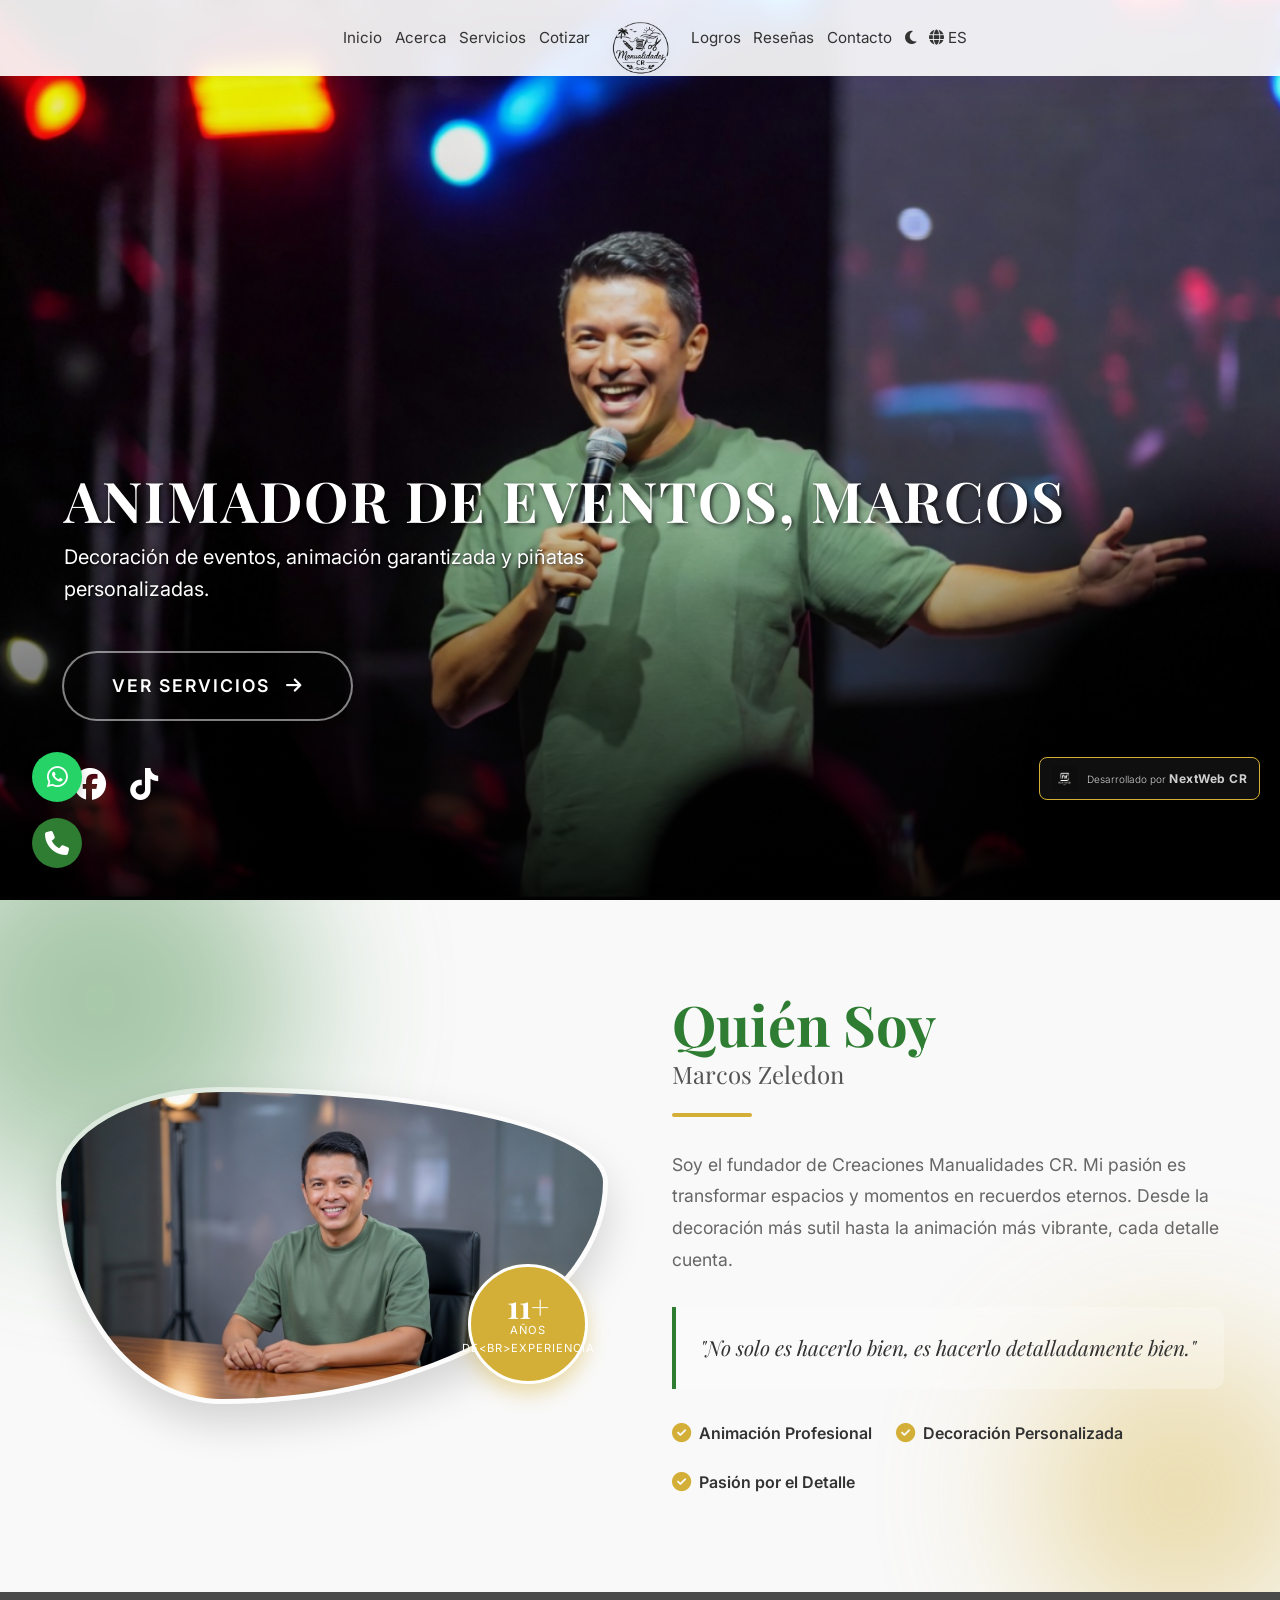
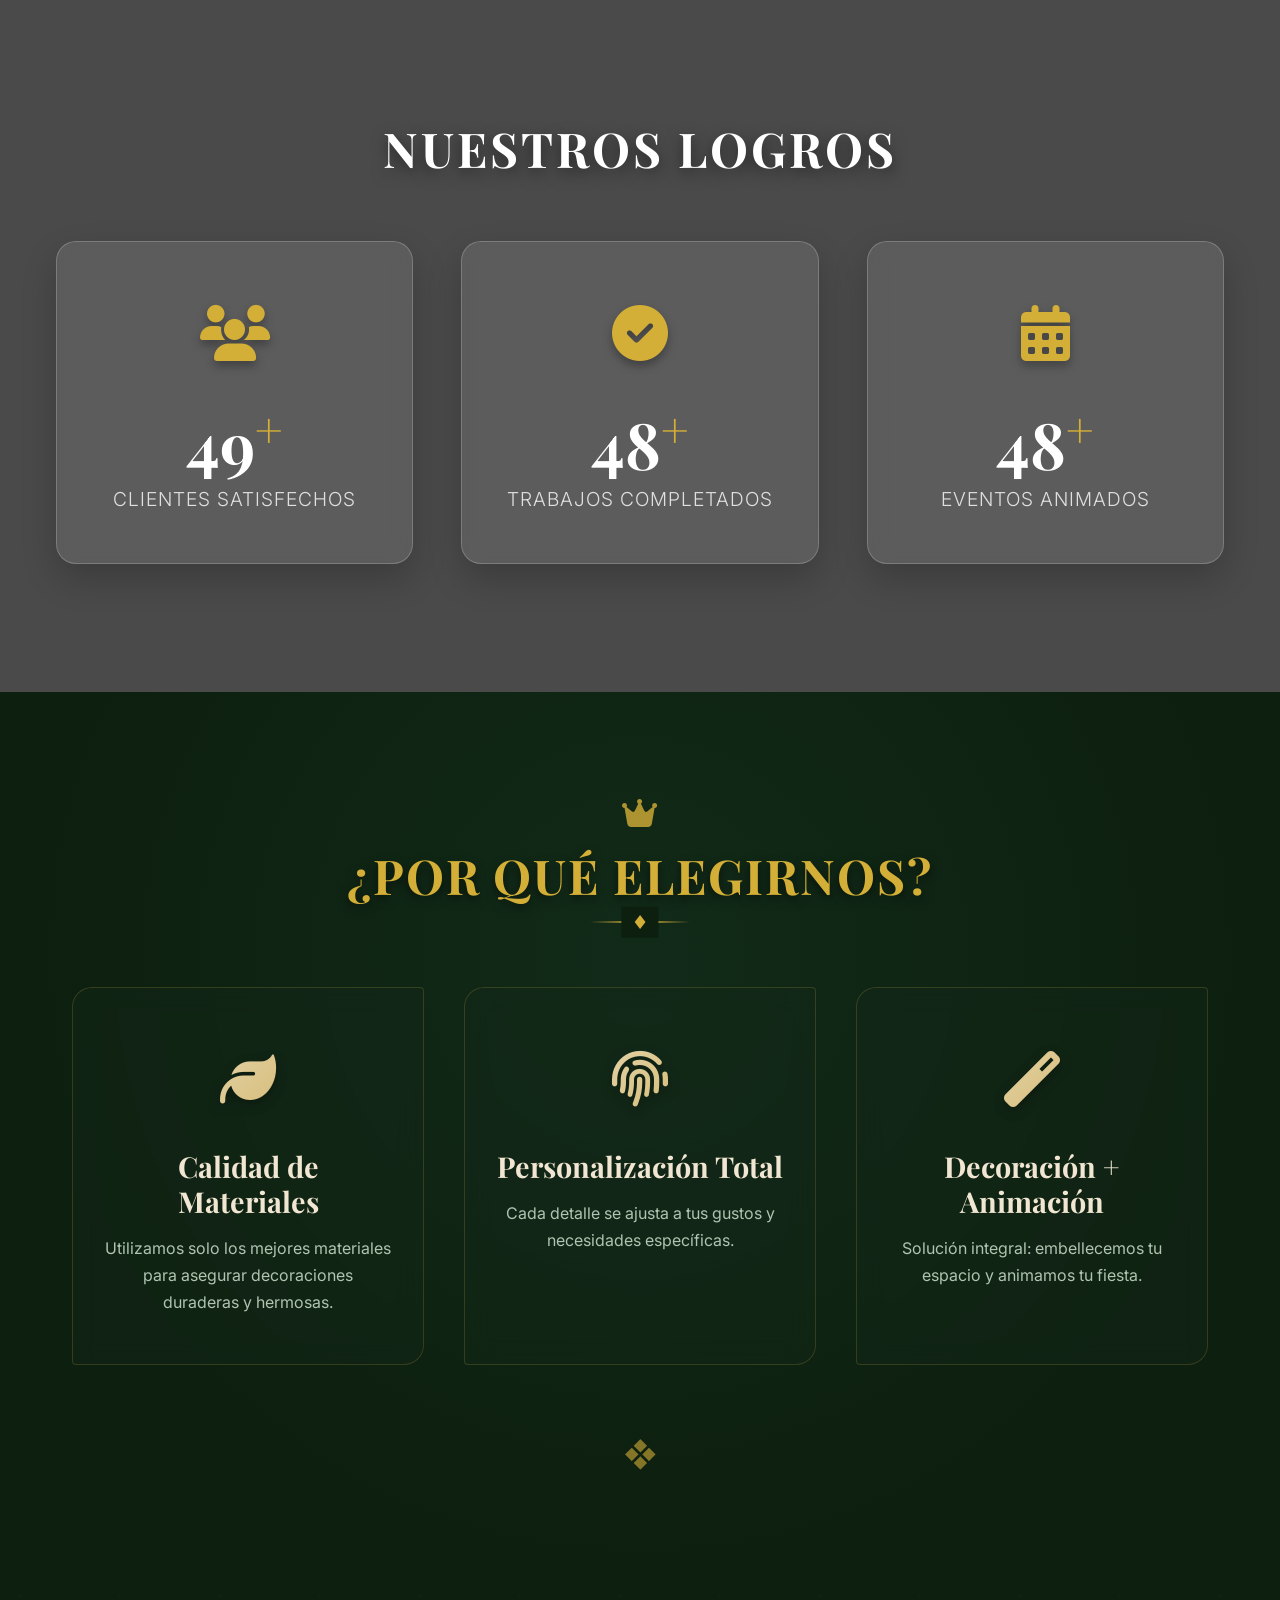
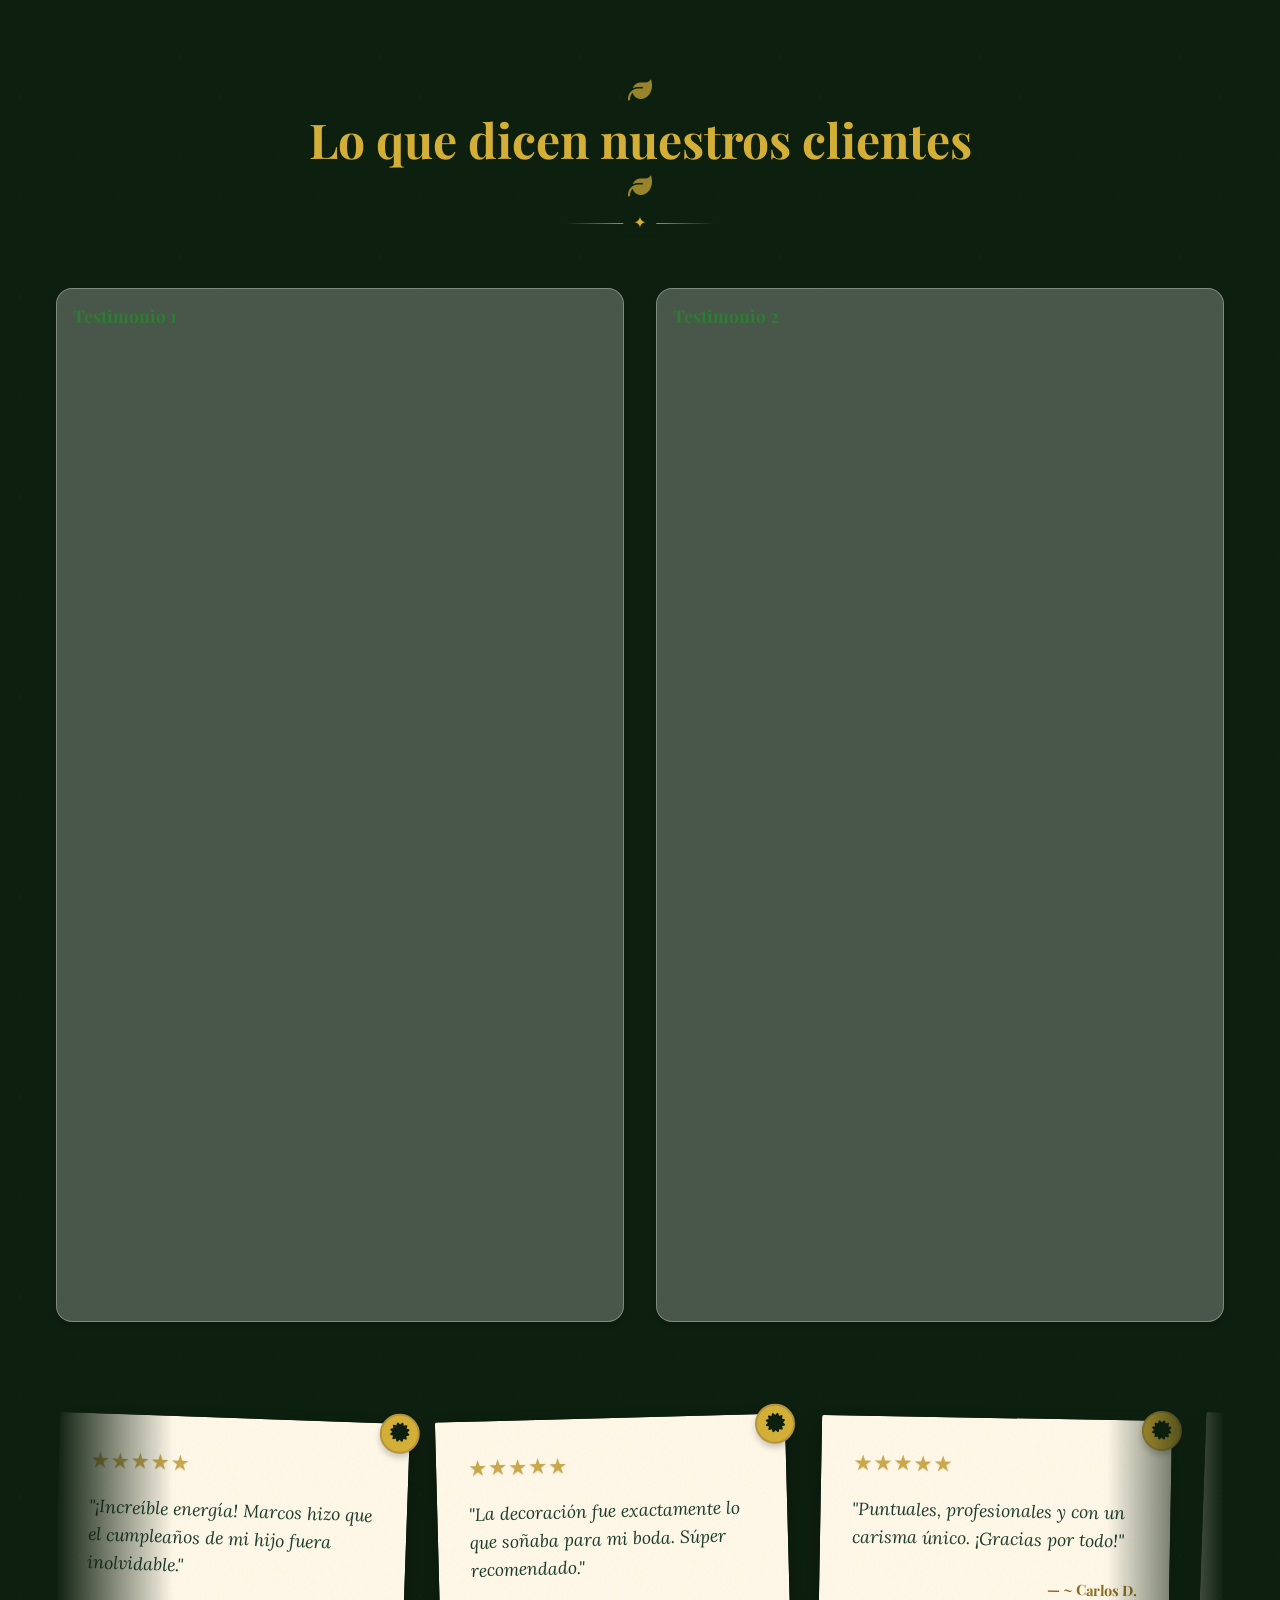
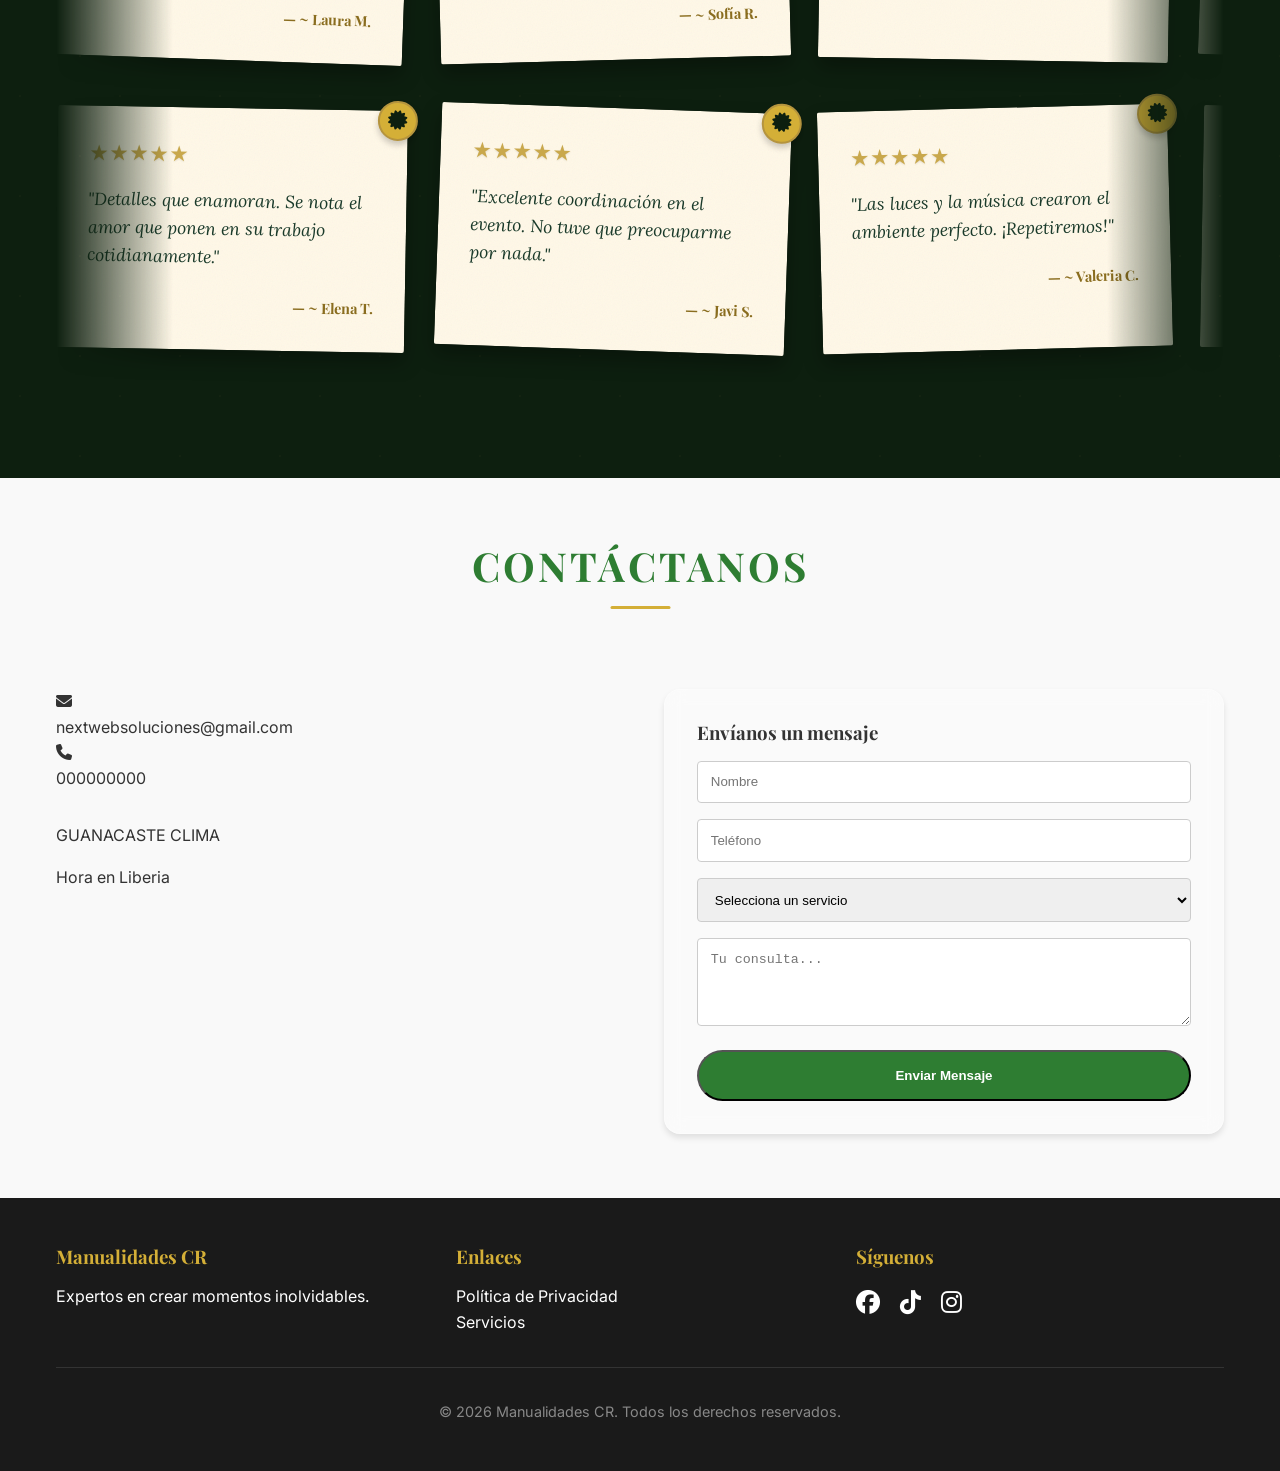
==== commit d5341e06: "Update index.html" ====
--- a/index.html
+++ b/index.html
@@ -526,7 +526,7 @@
     </div>
 
     <!-- Floating Developer Badge above Tawk.to -->
-   <a href="https://nextwebcr.com", trarget = "_blank">
+   <a href="https://nextwebcr.com" target="_blank">
     <div class="developer-badge-container">
       
         <div class="developer-badge">
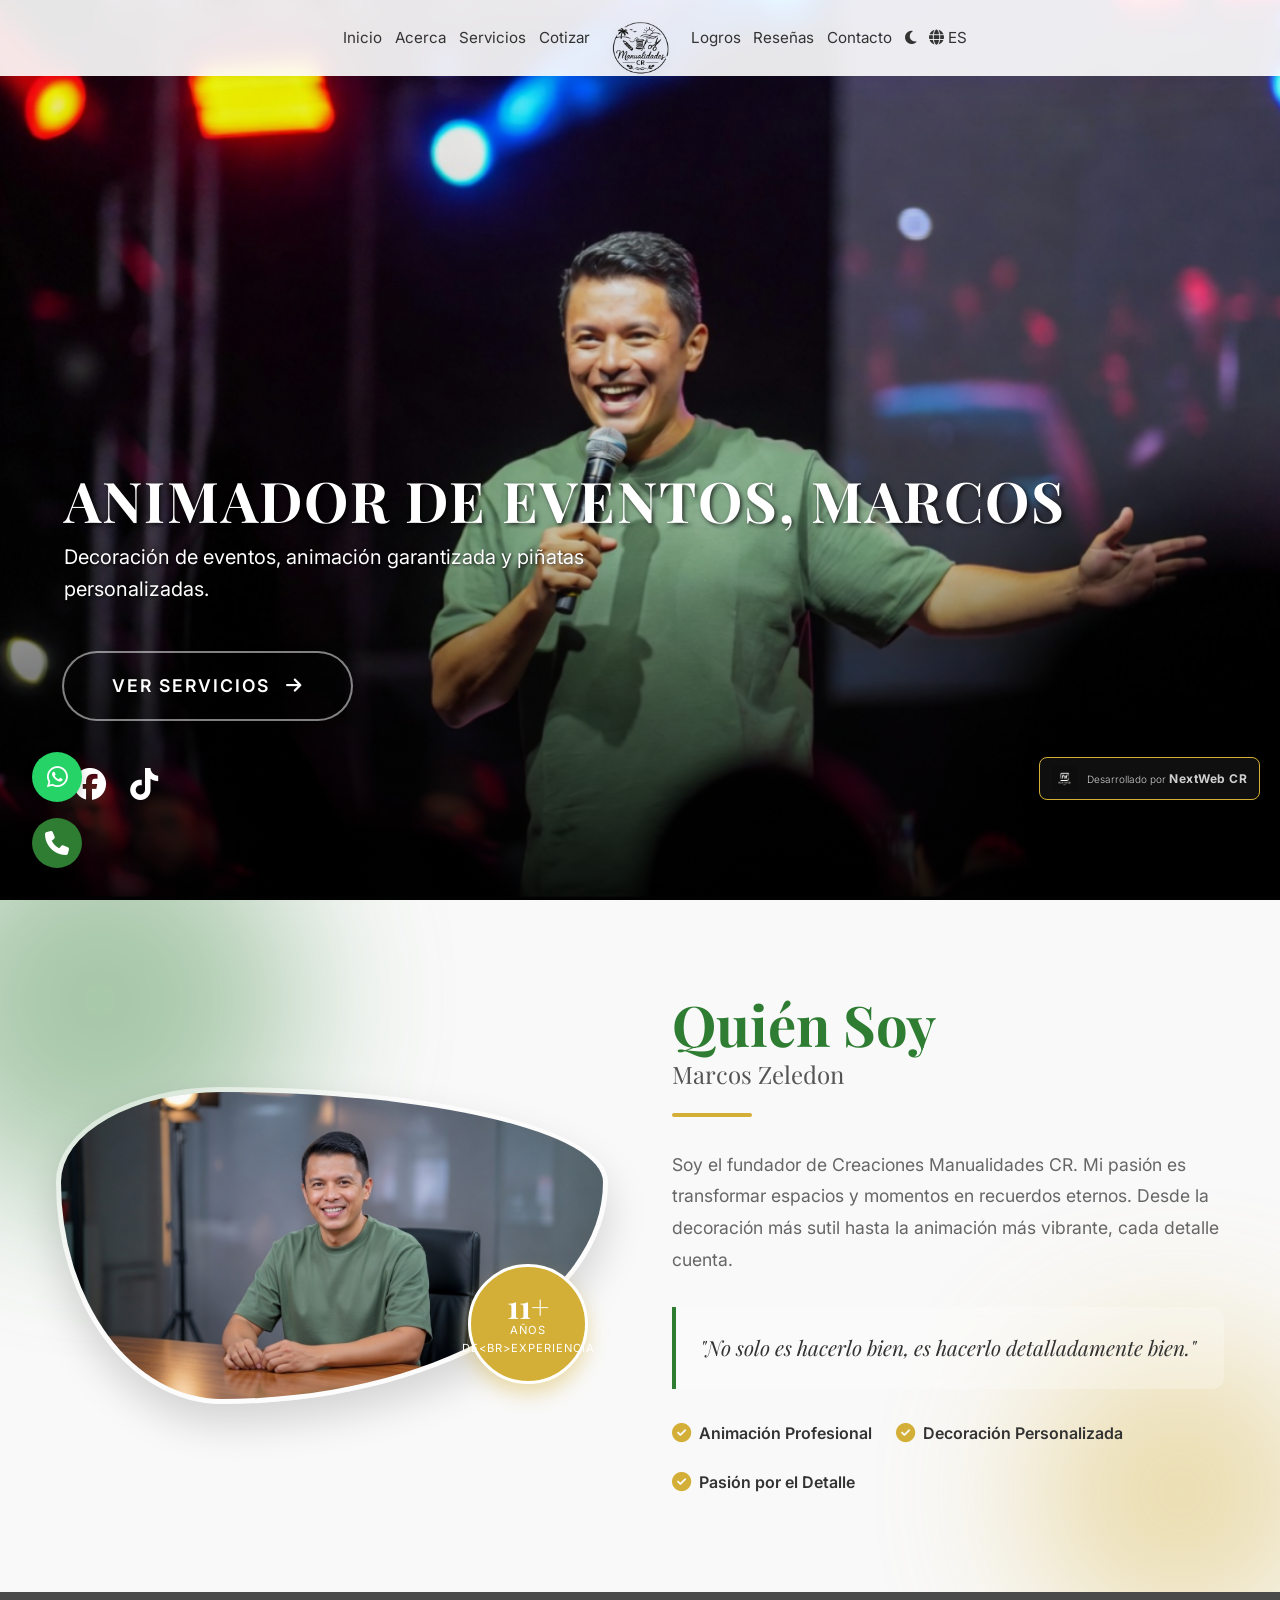
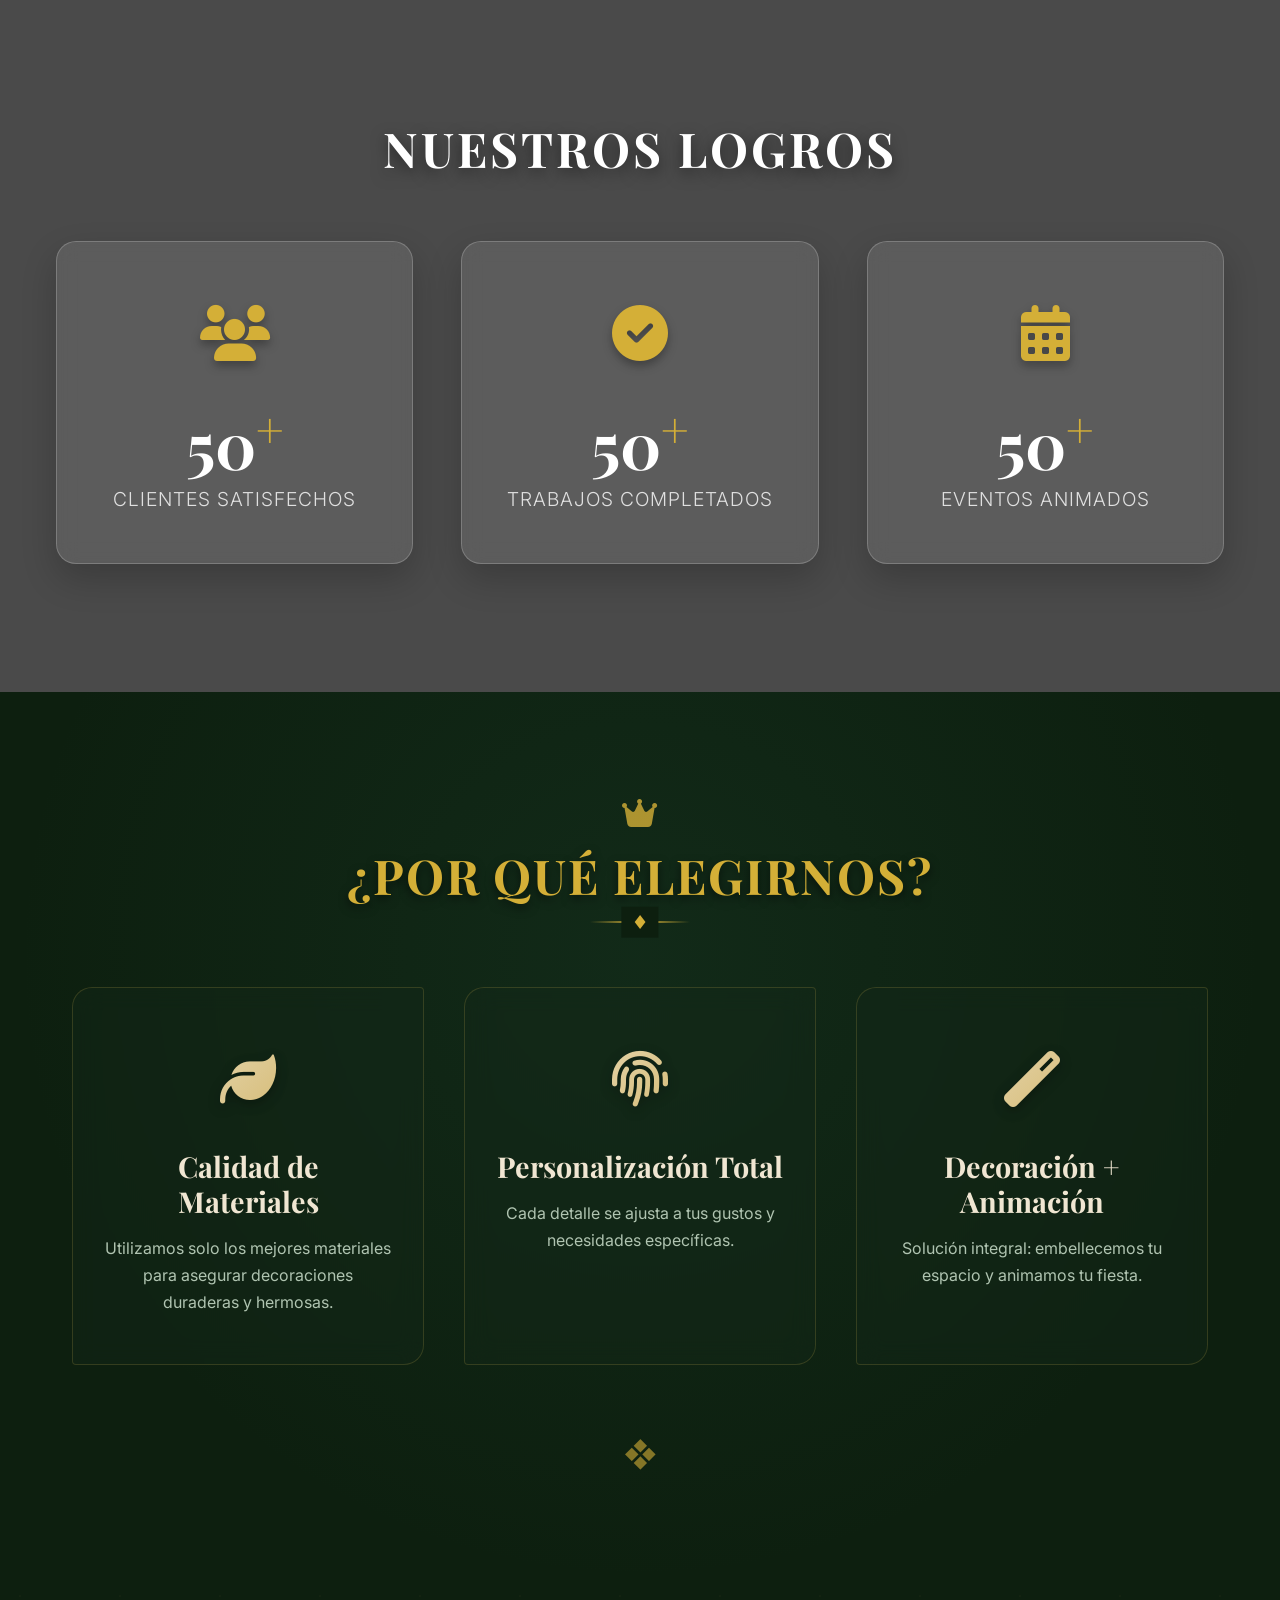
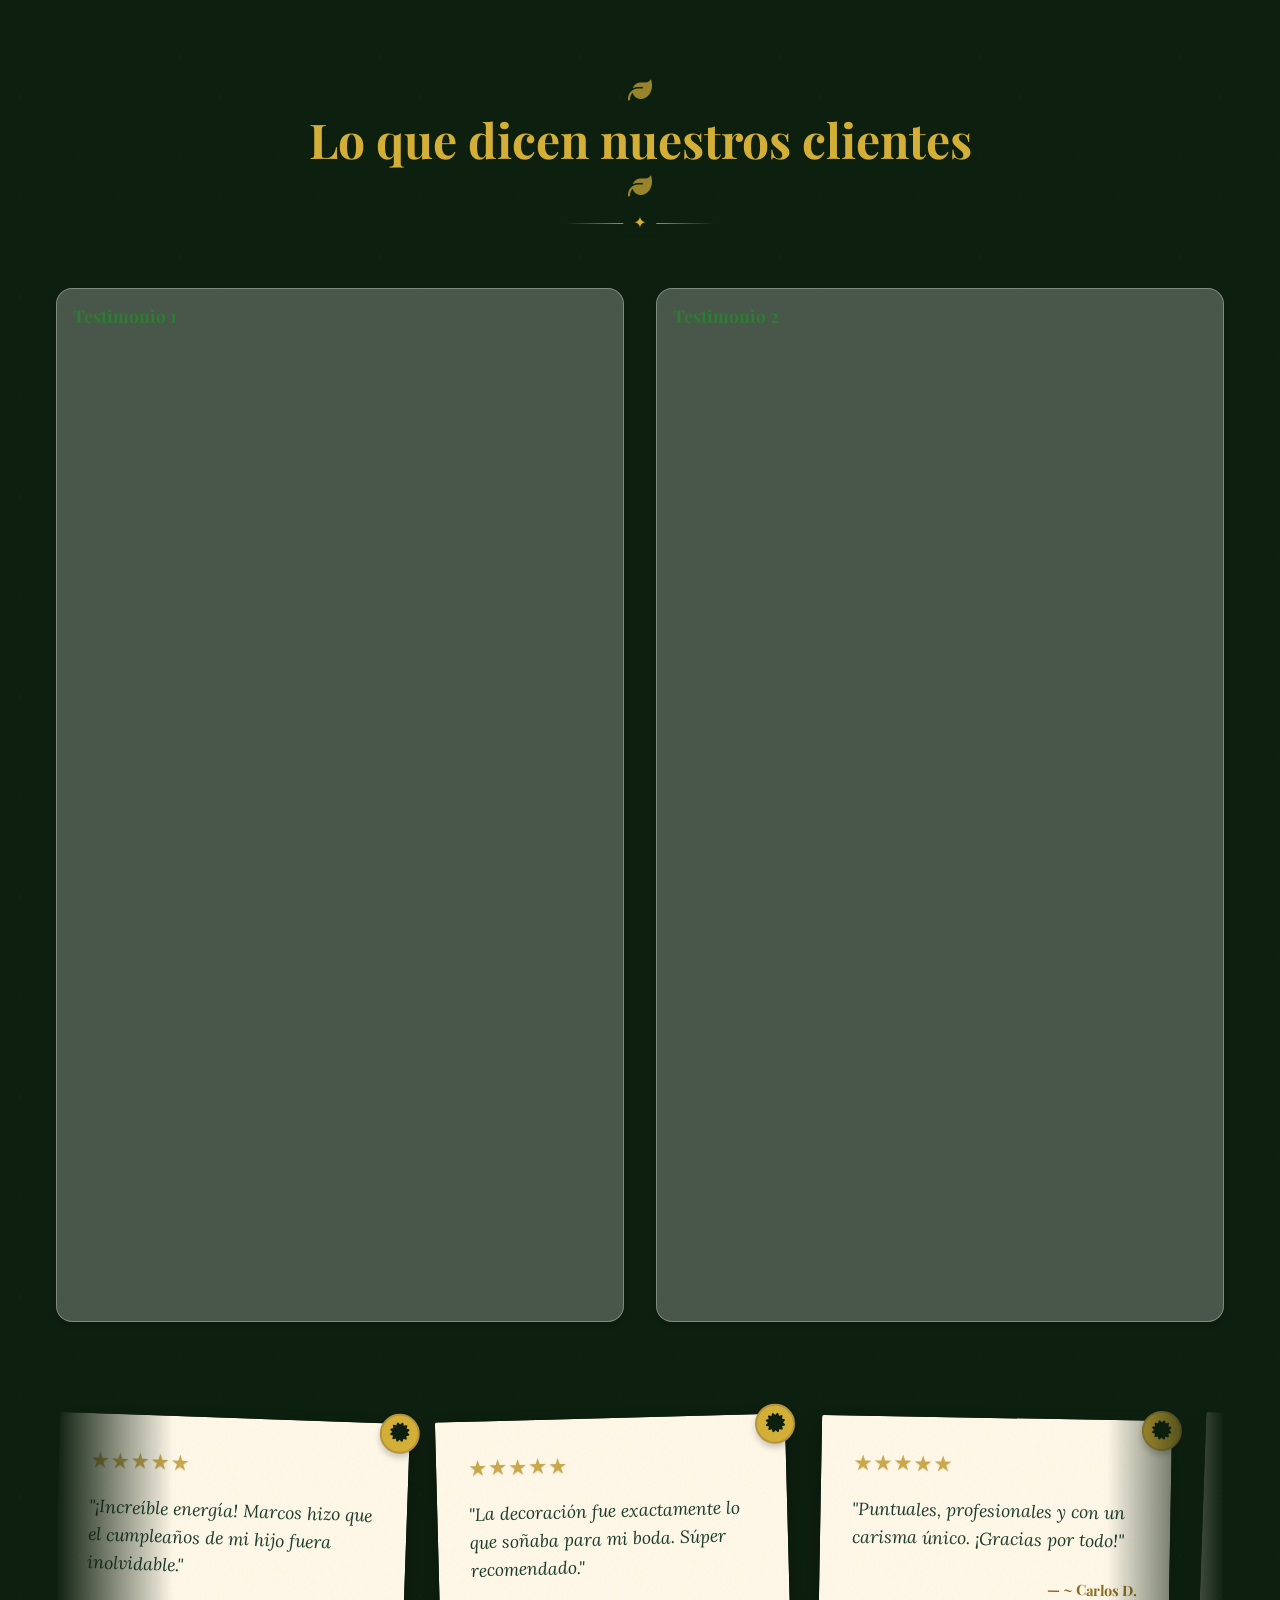
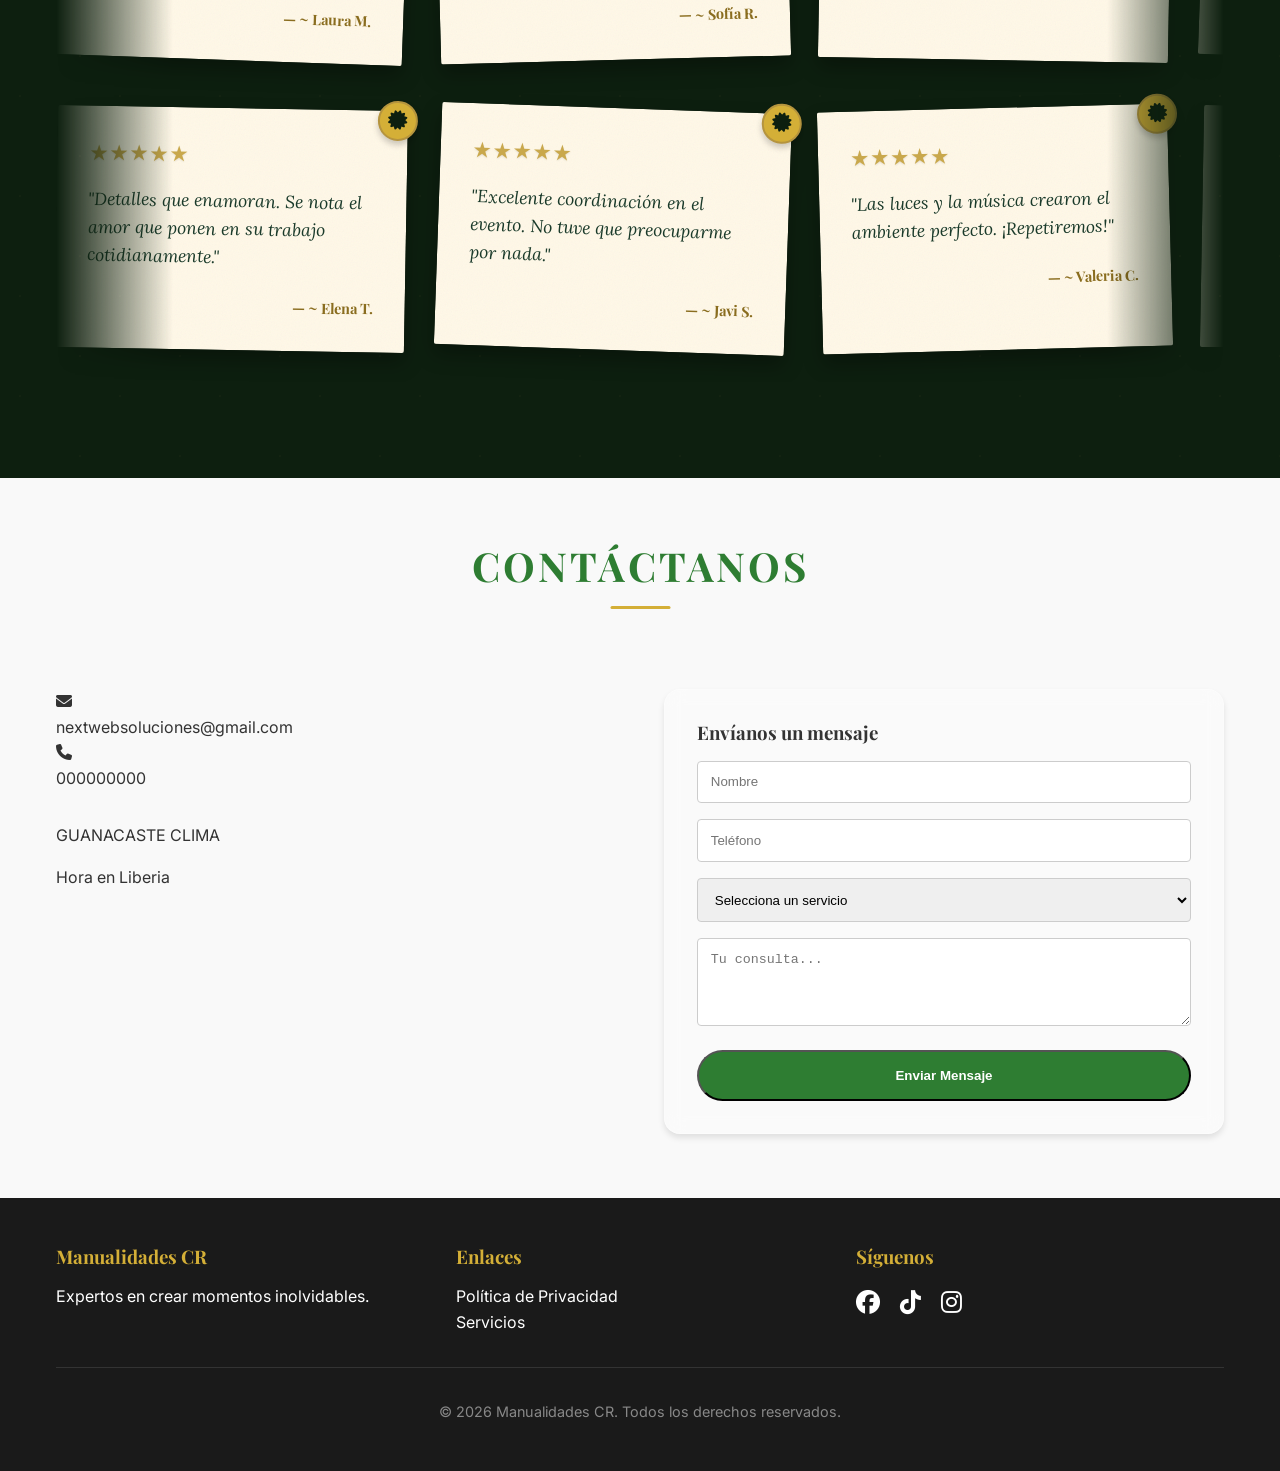
==== commit 2604db10: "Update index.html" ====
--- a/index.html
+++ b/index.html
@@ -526,24 +526,24 @@
     </div>
 
     <!-- Floating Developer Badge above Tawk.to -->
-   <a href="https://nextwebcr.com" target="_blank">
+ 
     <div class="developer-badge-container">
       
         <div class="developer-badge">
             <div class="badge-logo">
                 <img src="img/logo.png" alt="Logo">
             </div>
-            
+              <a href="https://nextwebcr.com" target="_blank">
        
             <div class="badge-text"> 
                 <span>Desarrollado por <strong>NextWeb CR</strong> </span>
 
             </div>
-            
+              </a>
         </div>
       
     </div>
-  </a>
+
     <!--Start of Tawk.to Script-->
 <script type="text/javascript">
 var Tawk_API=Tawk_API||{}, Tawk_LoadStart=new Date();
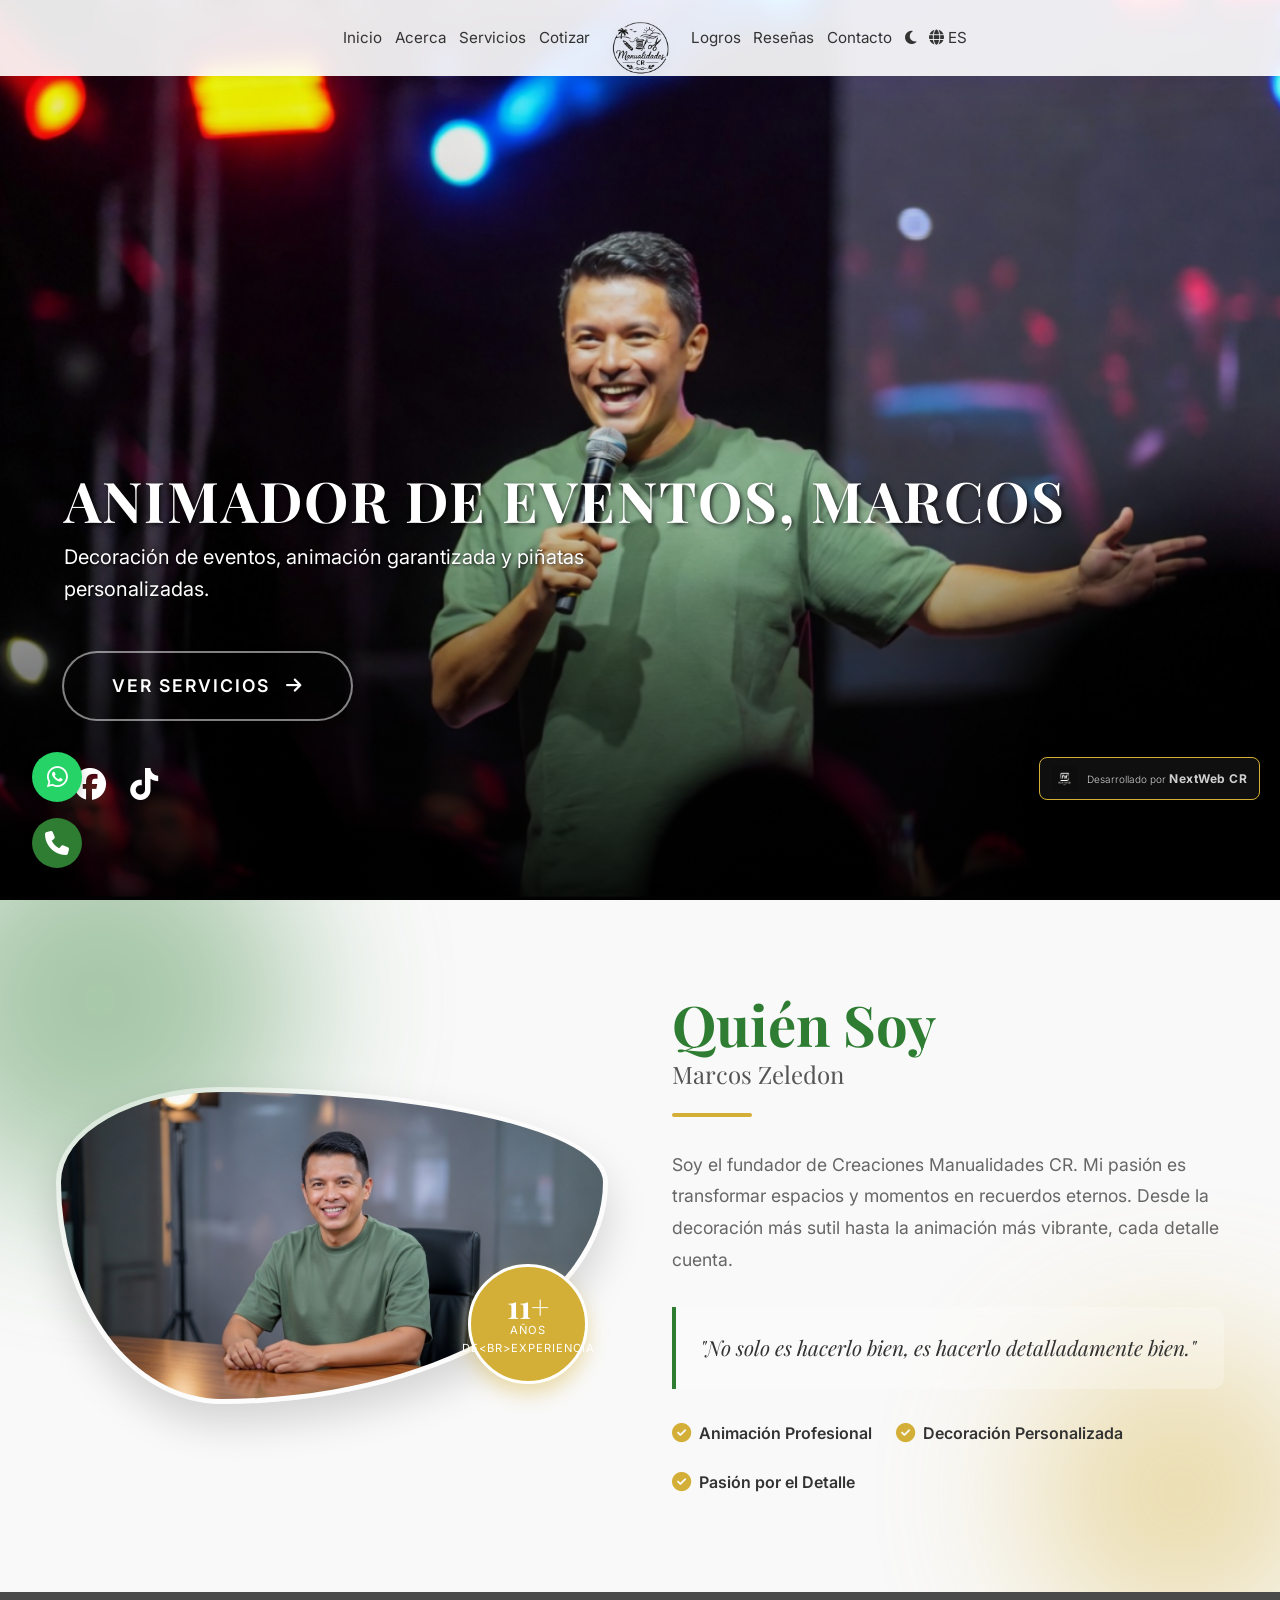
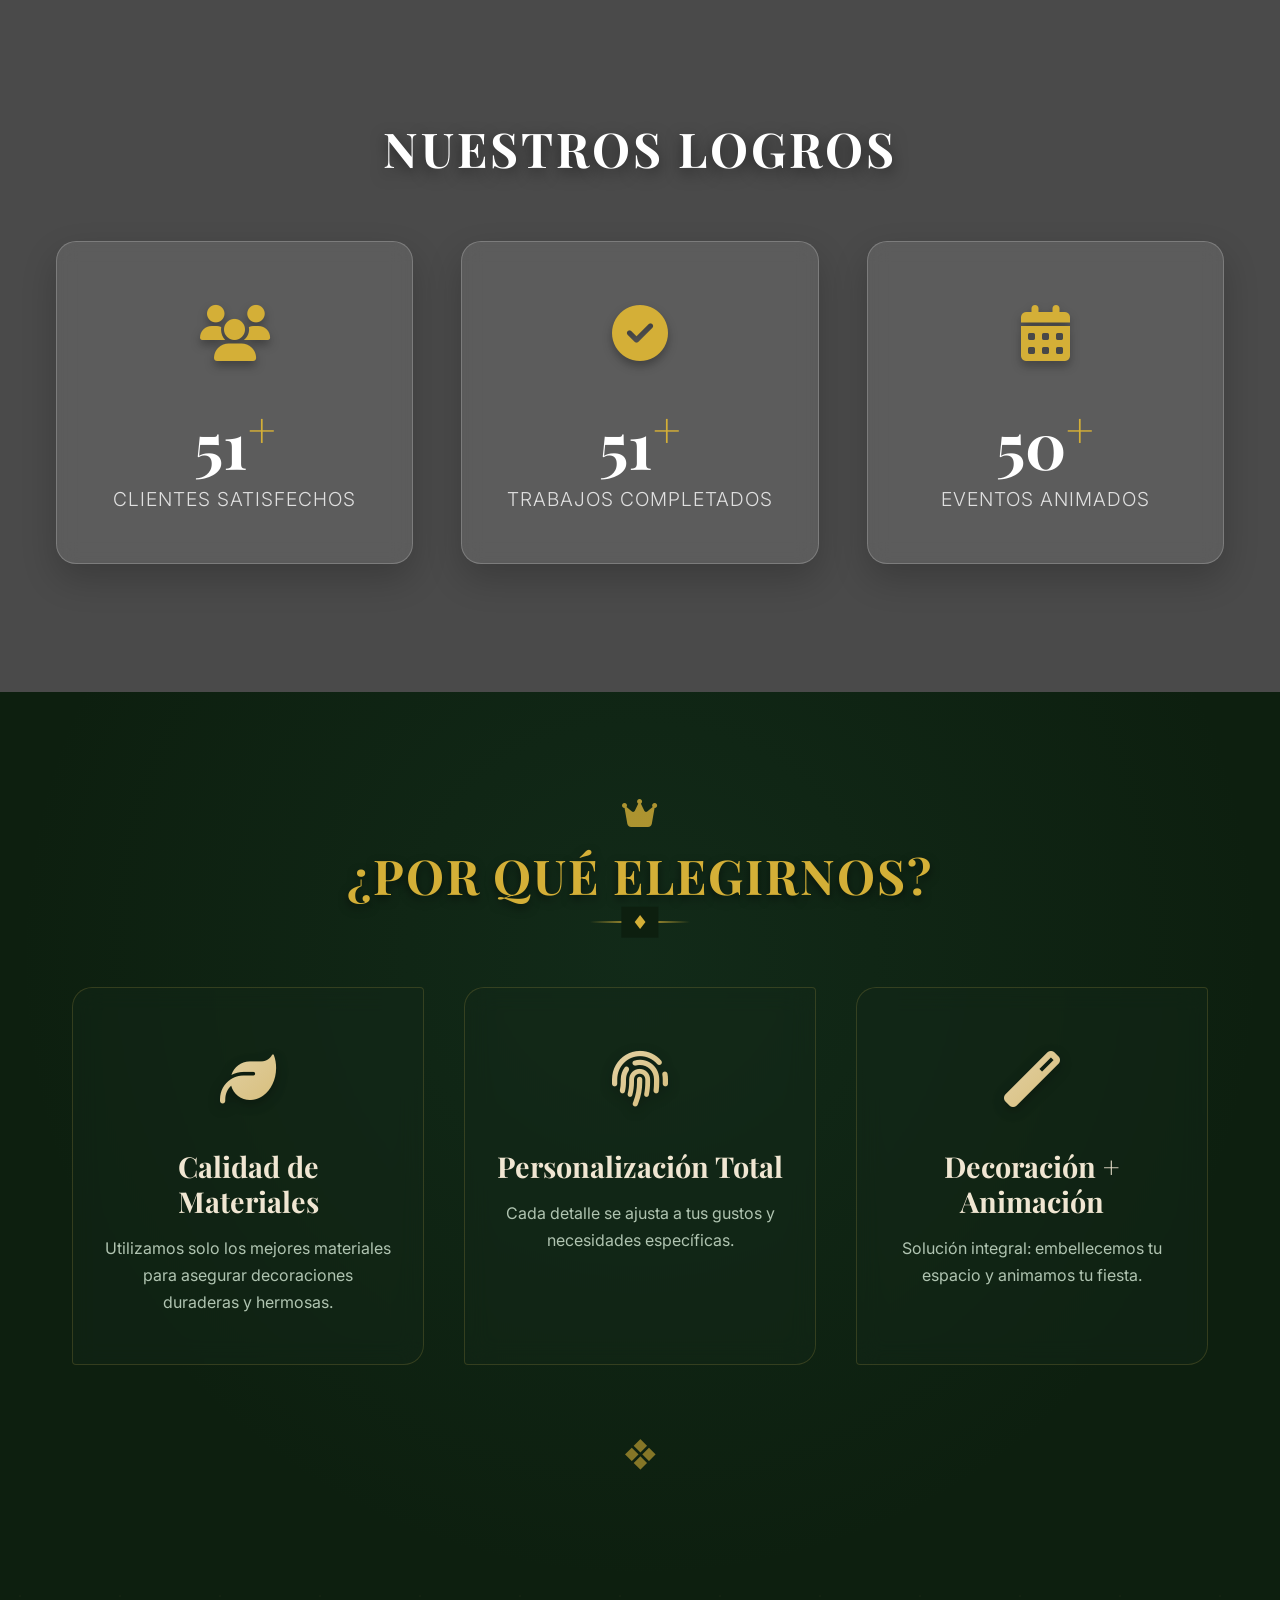
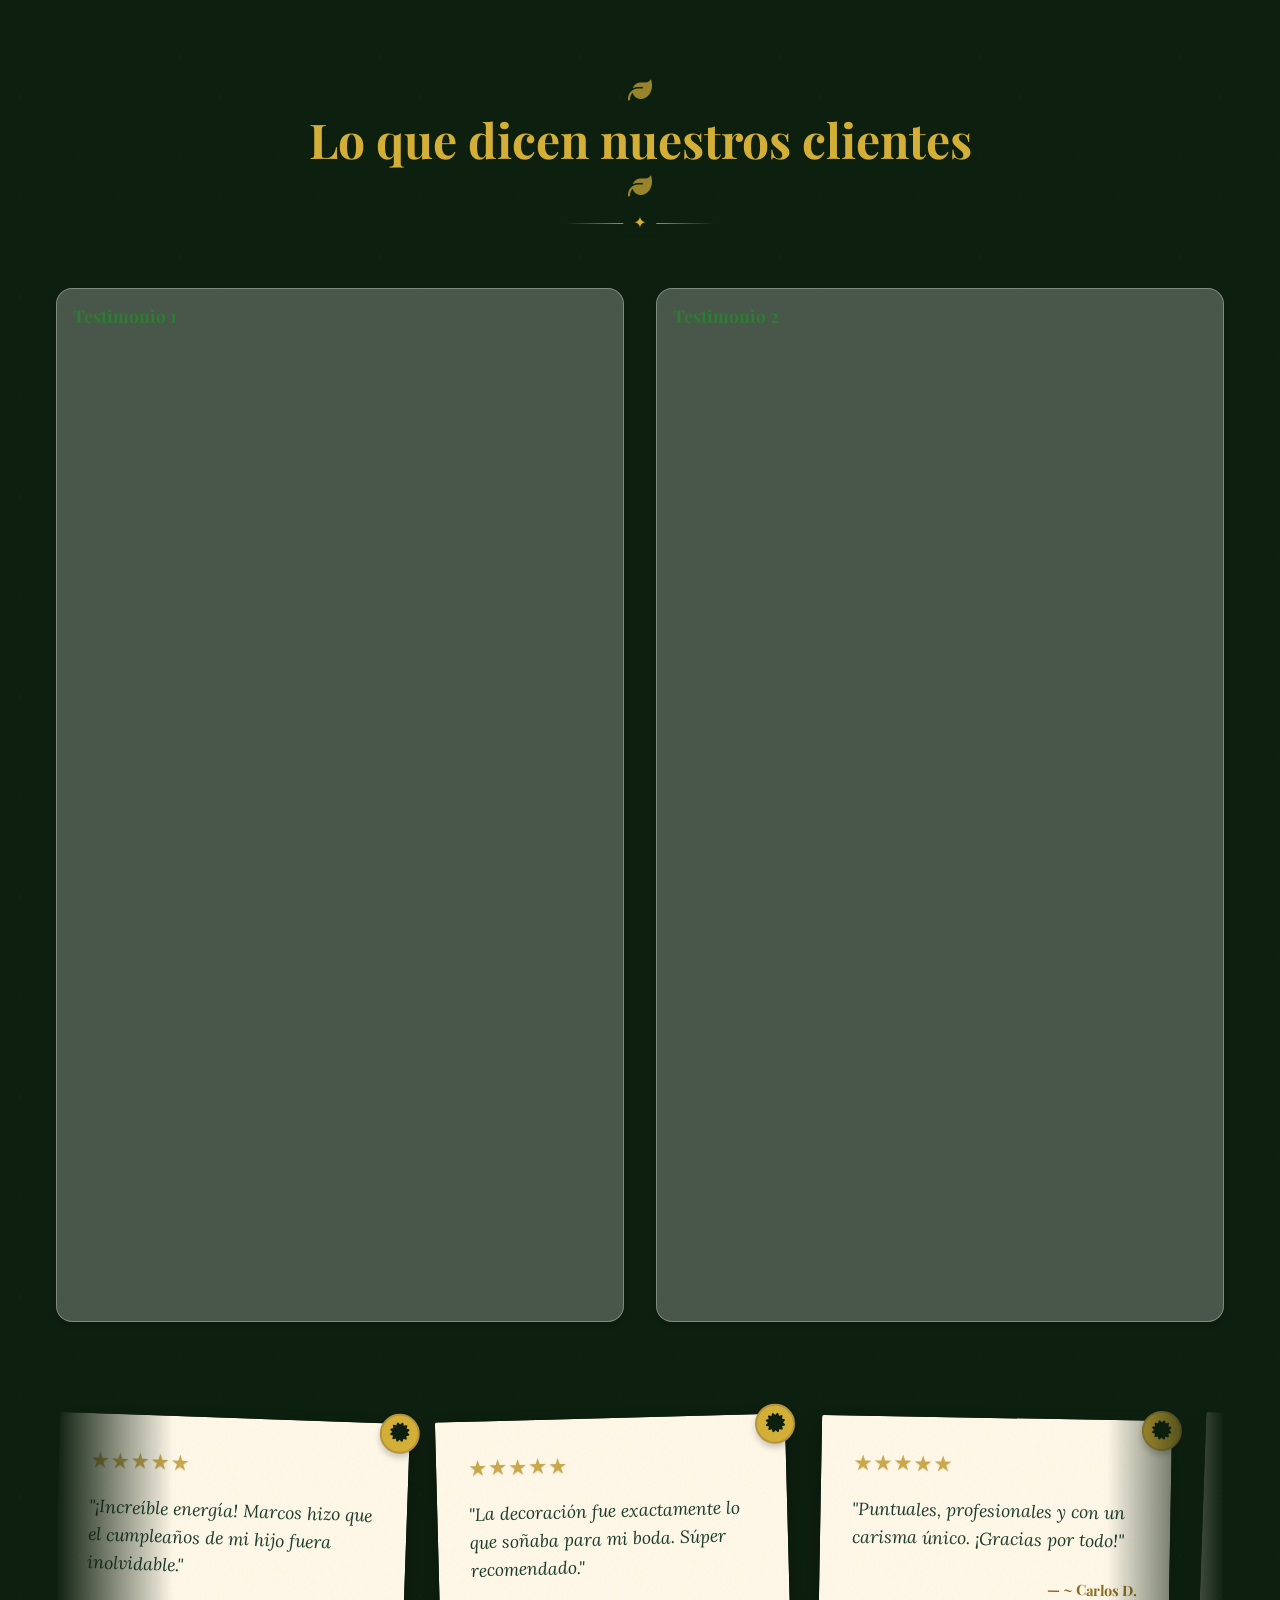
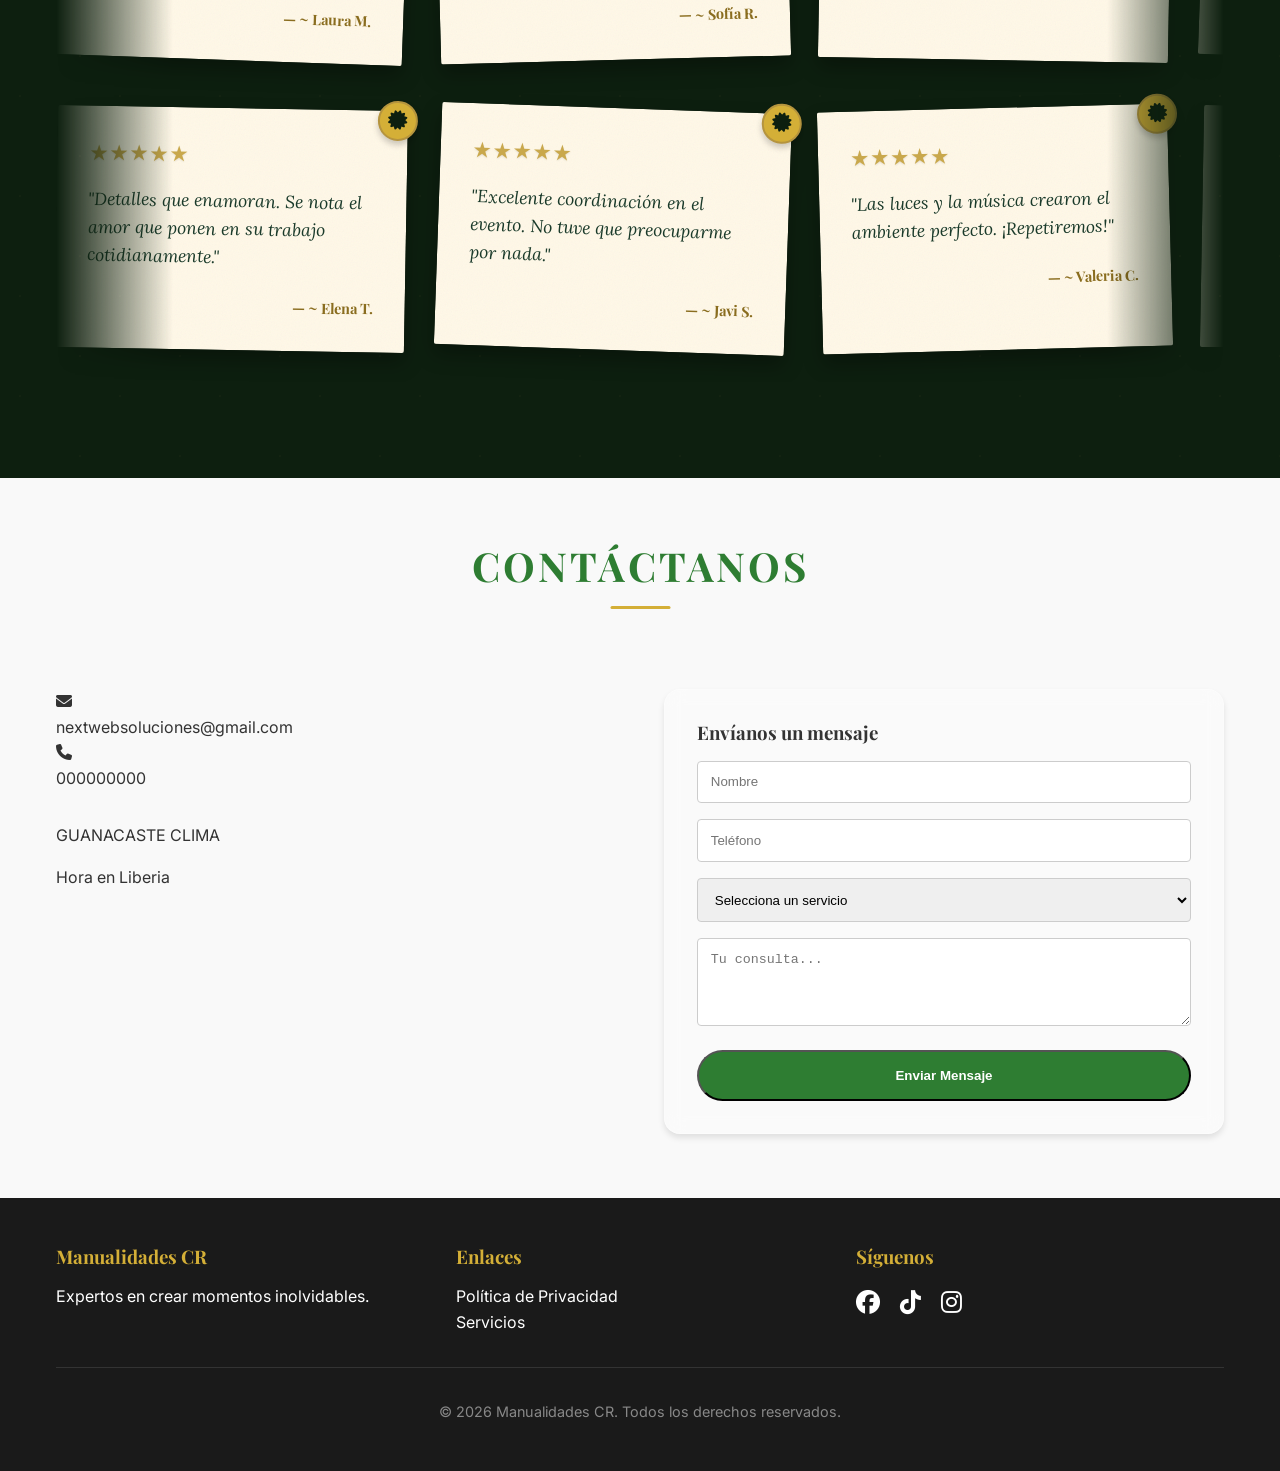
==== commit f0361e00: "Update index.html" ====
--- a/index.html
+++ b/index.html
@@ -533,13 +533,13 @@
             <div class="badge-logo">
                 <img src="img/logo.png" alt="Logo">
             </div>
-              <a href="https://nextwebcr.com" target="_blank">
-       
             <div class="badge-text"> 
-                <span>Desarrollado por <strong>NextWeb CR</strong> </span>
-
-            </div>
-              </a>
+                  <a href="https://nextwebcr.com" target="_blank" rel="noopener noreferrer" style="text-decoration: none; color: inherit;">
+                    <span>Desarrollado por <strong>NextWeb CR</strong></span>
+                </a>
+            
+            </div>
+             
         </div>
       
     </div>
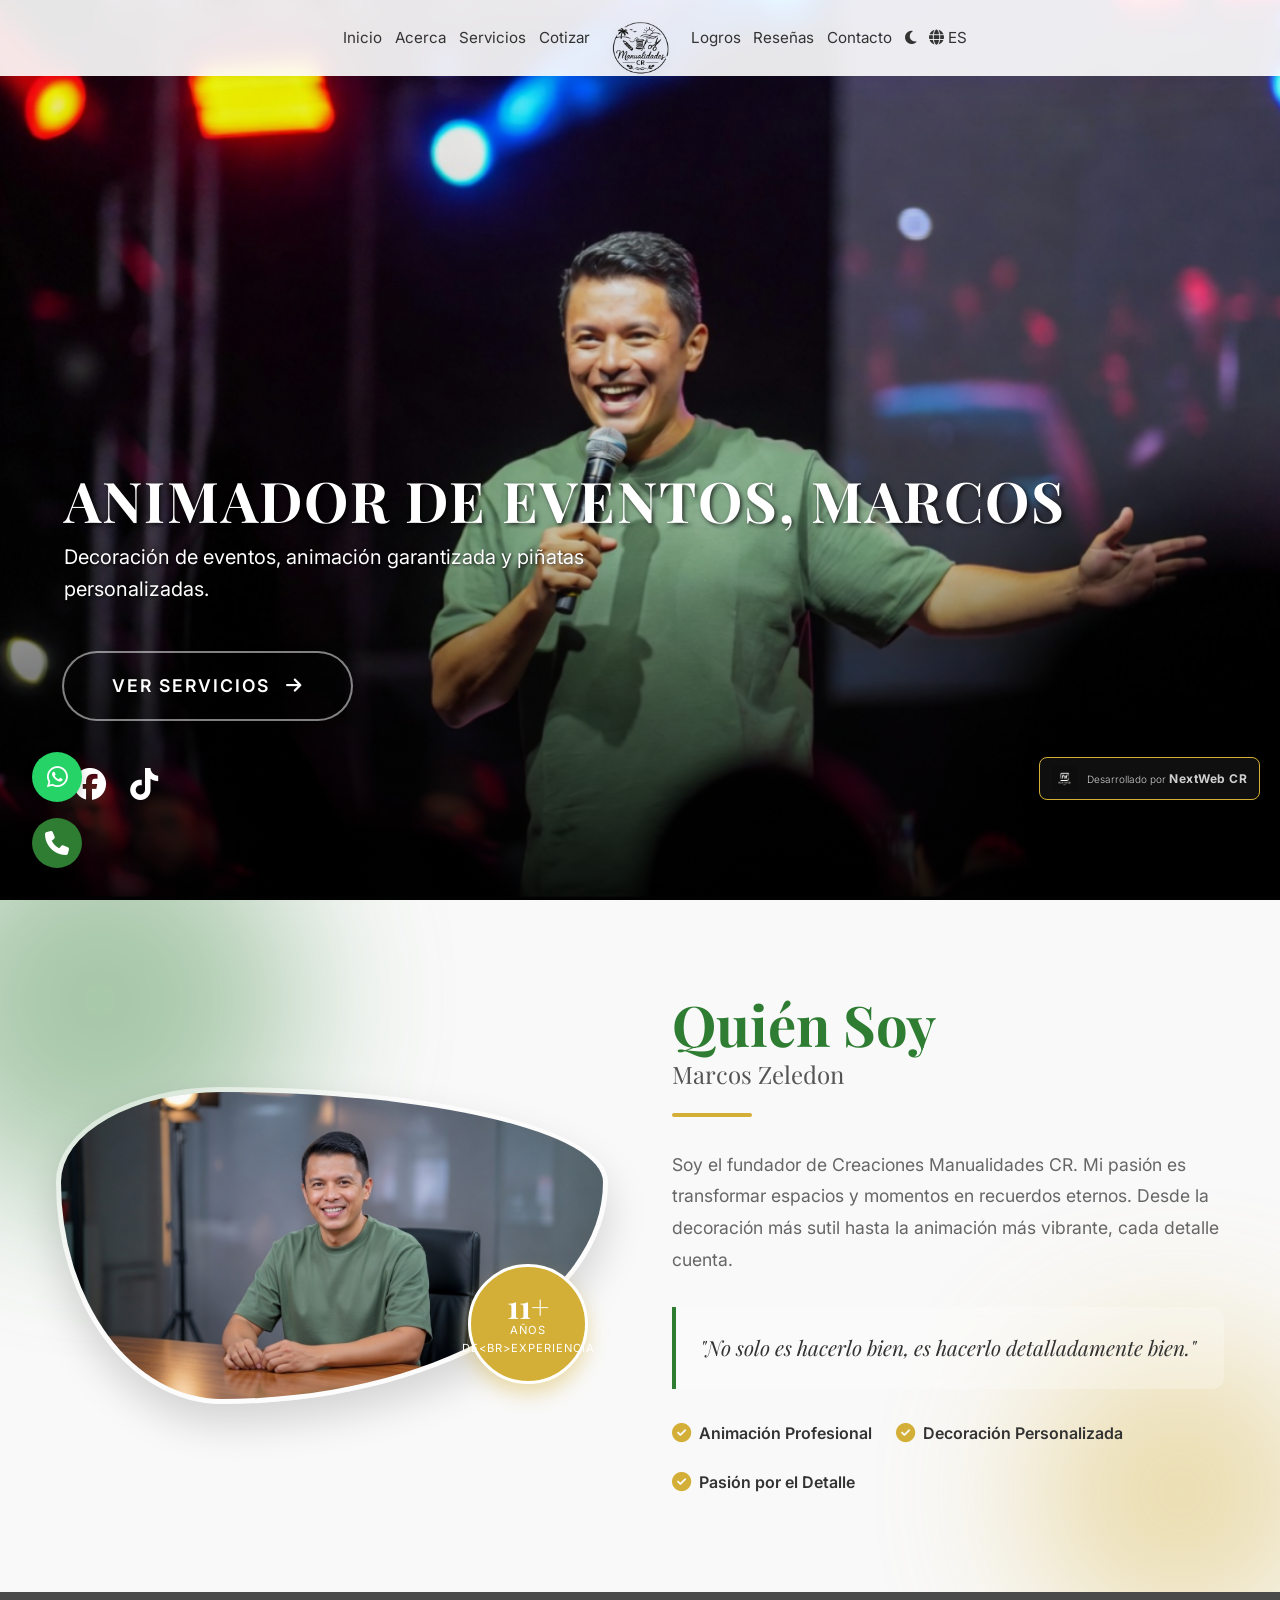
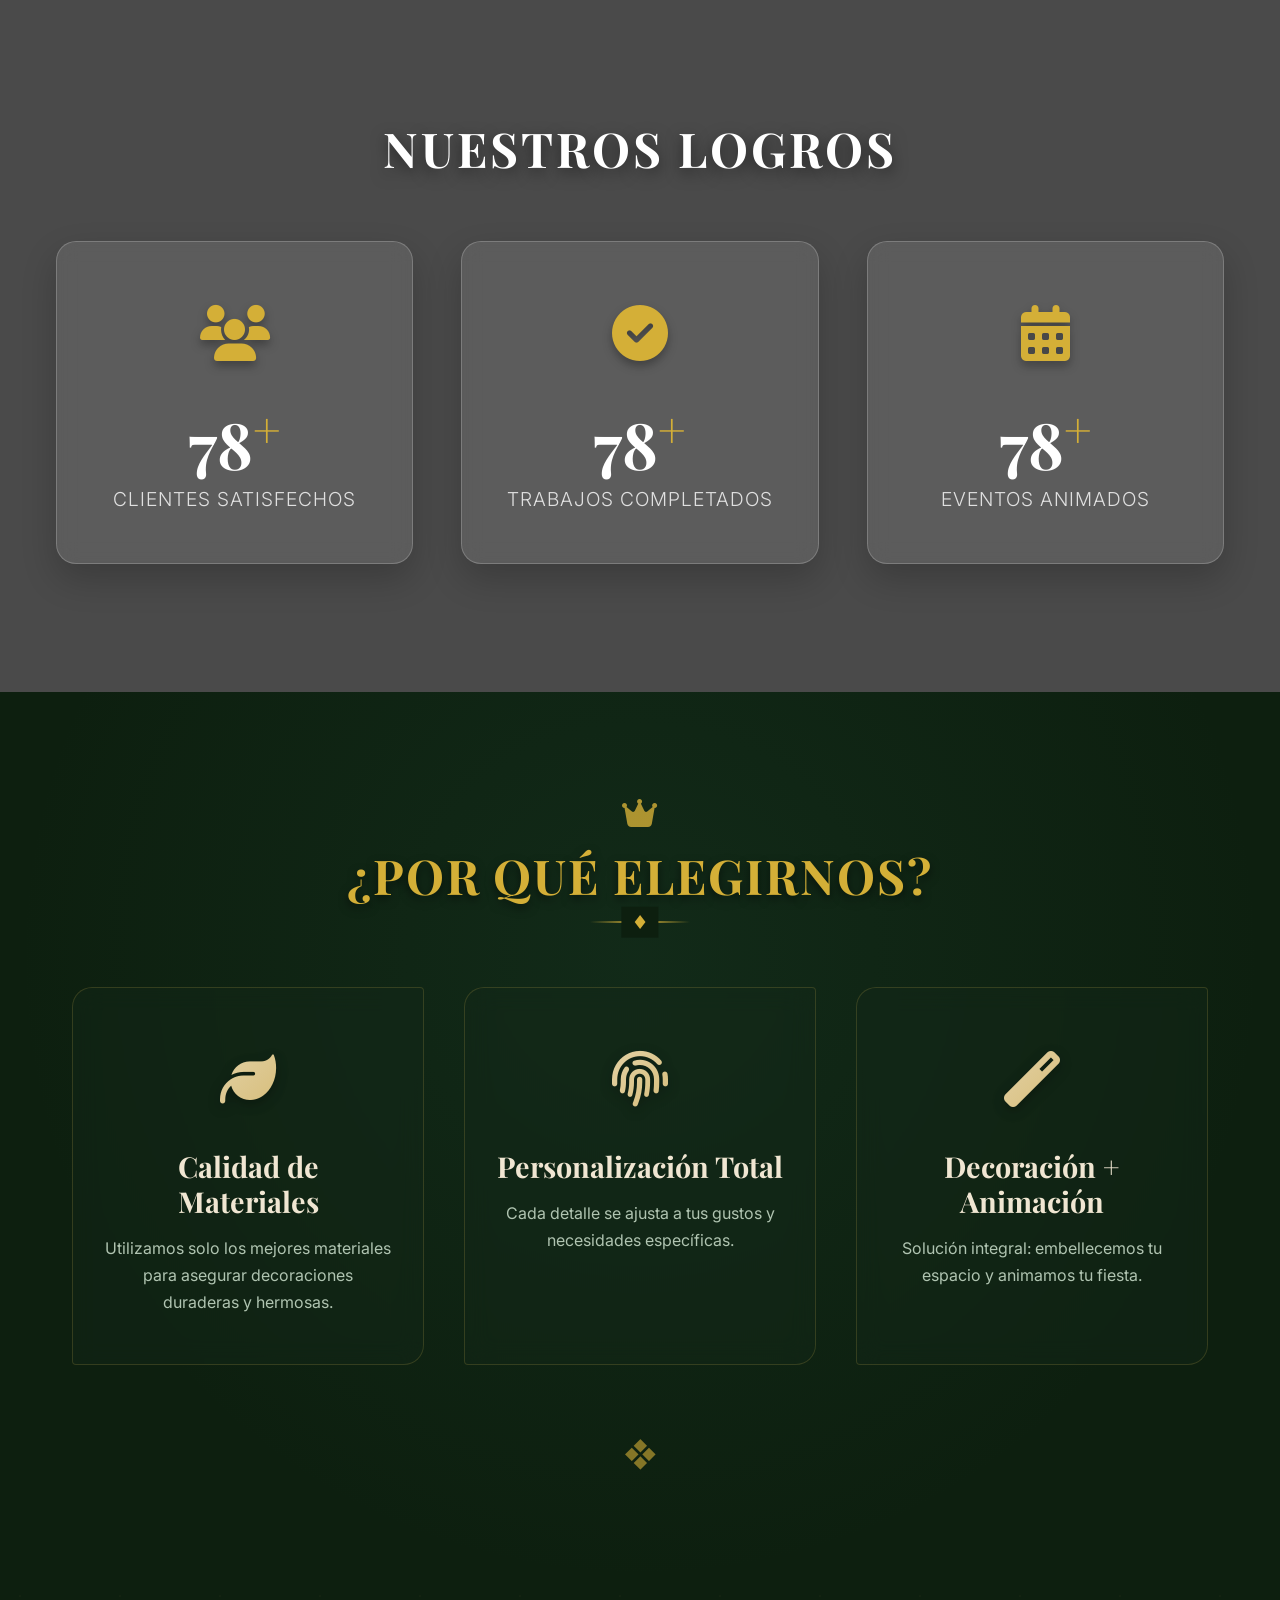
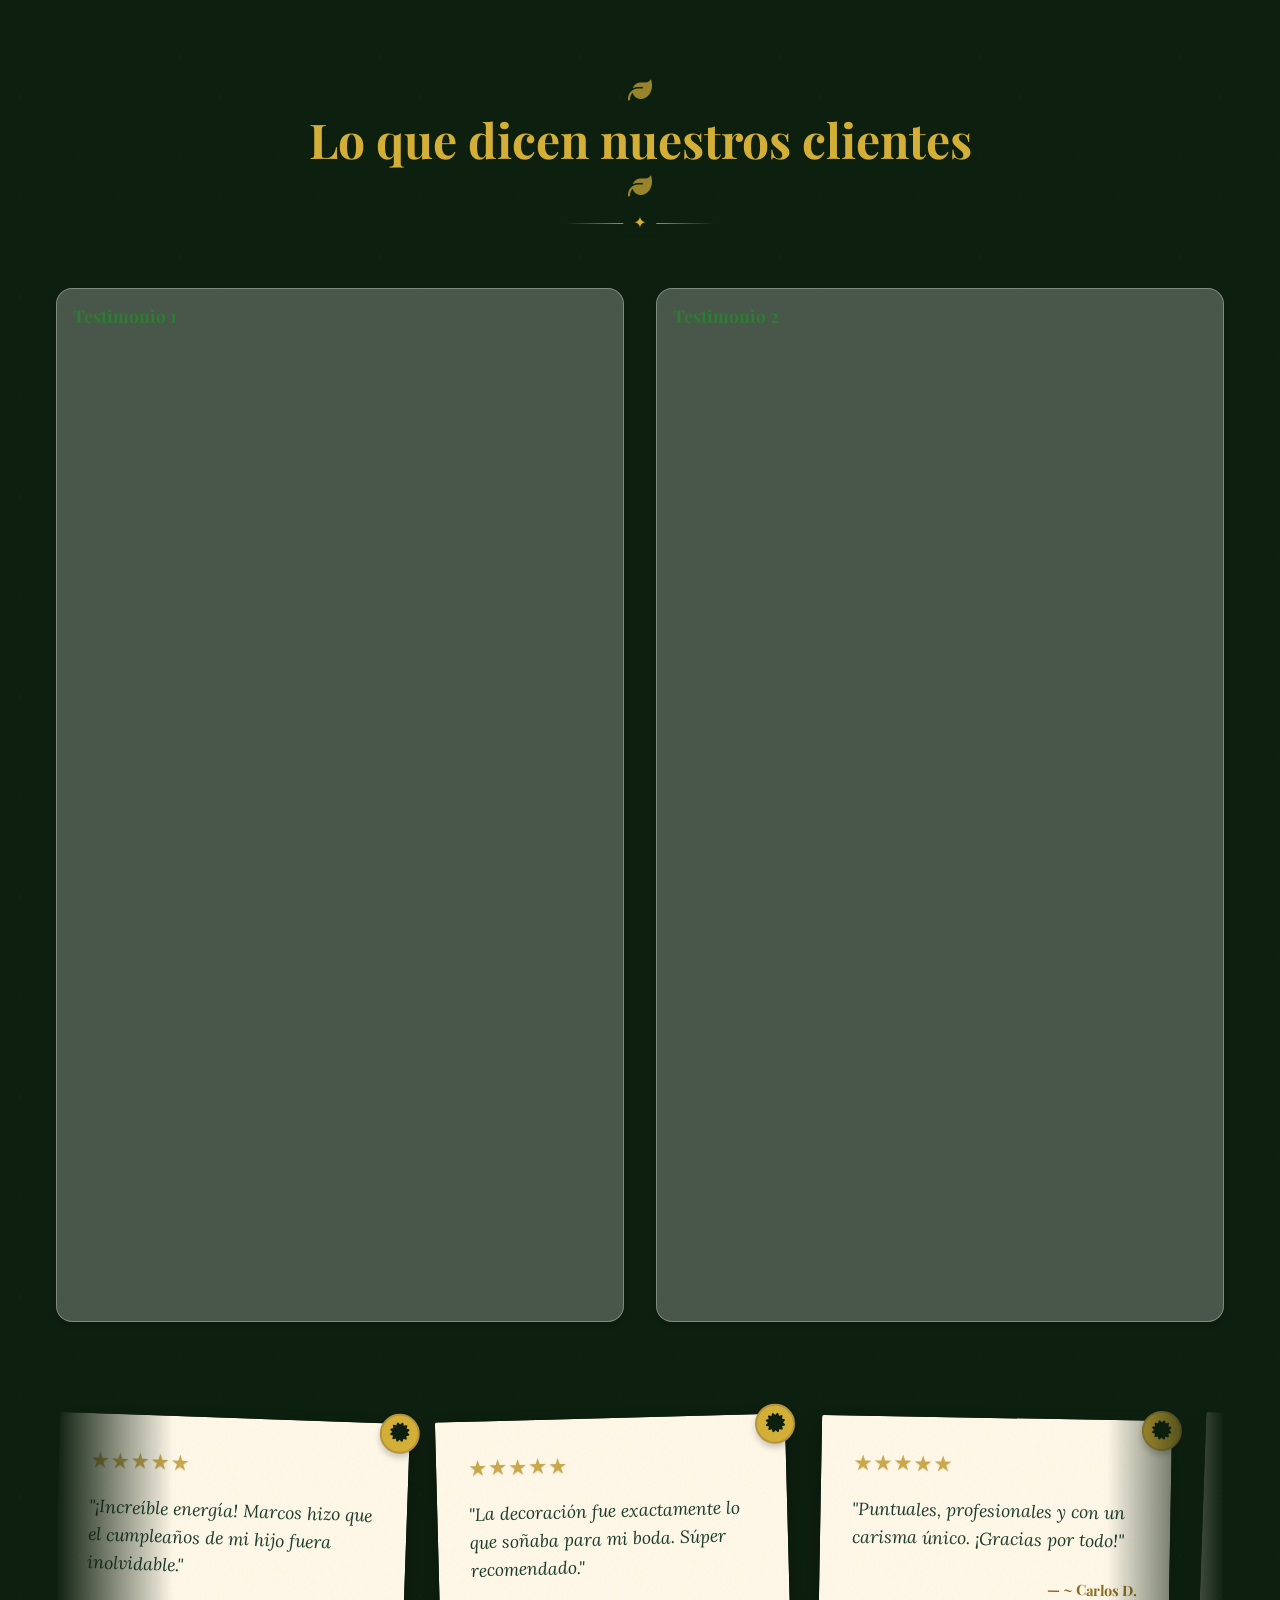
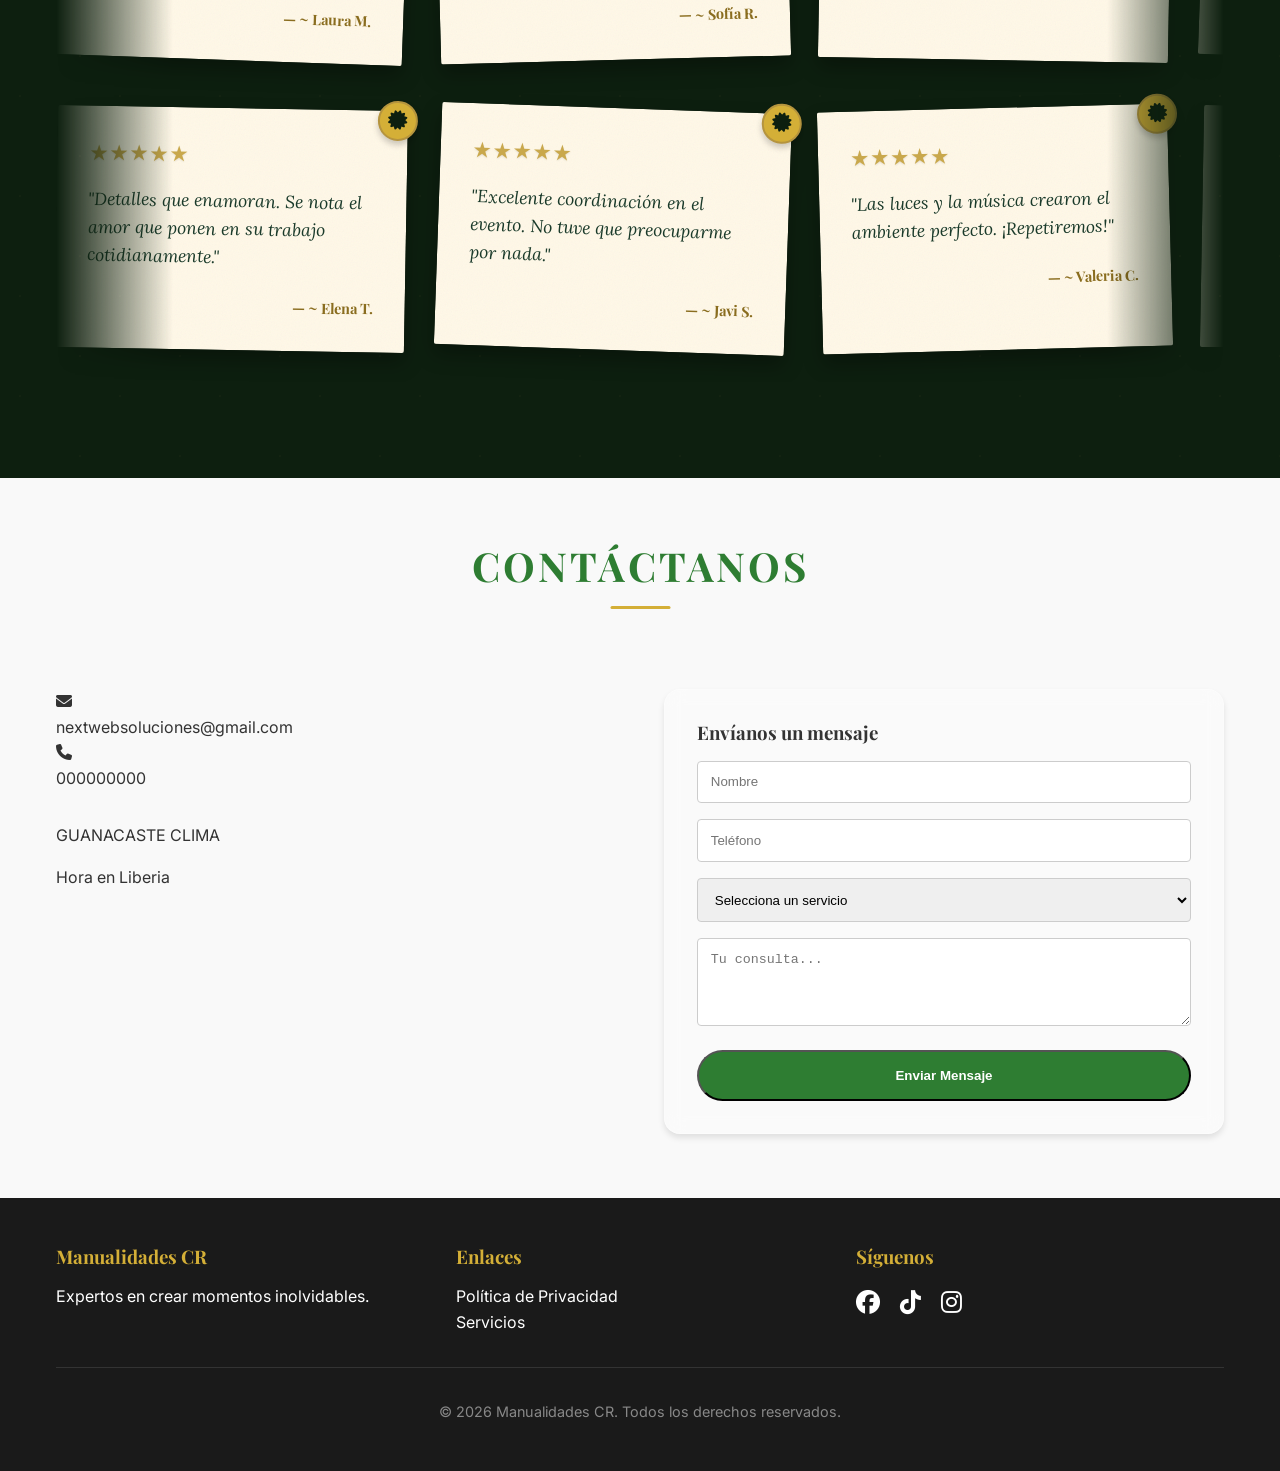
==== commit d9592e4e: "Update index.html" ====
--- a/index.html
+++ b/index.html
@@ -544,7 +544,7 @@
       
     </div>
 
-    <!--Start of Tawk.to Script-->
+<!--Start of Tawk.to Script-->
 <script type="text/javascript">
 var Tawk_API=Tawk_API||{}, Tawk_LoadStart=new Date();
 (function(){
--- a/css/style.css
+++ b/css/style.css
@@ -834,7 +834,17 @@
   box-shadow: 0 4px 15px rgba(0, 0, 0, 0.5);
   gap: 10px;
   backdrop-filter: blur(5px);
-}
+  pointer-events: auto;
+}
+
+.developer-badge a {
+  transition: opacity 0.3s;
+}
+
+.developer-badge a:hover {
+  opacity: 0.8;
+}
+
 
 .badge-logo img {
   width: 25px;
@@ -2296,4 +2306,4 @@
   .benefit-card-luxury {
     padding: 2.5rem 1.5rem;
   }
-}+}
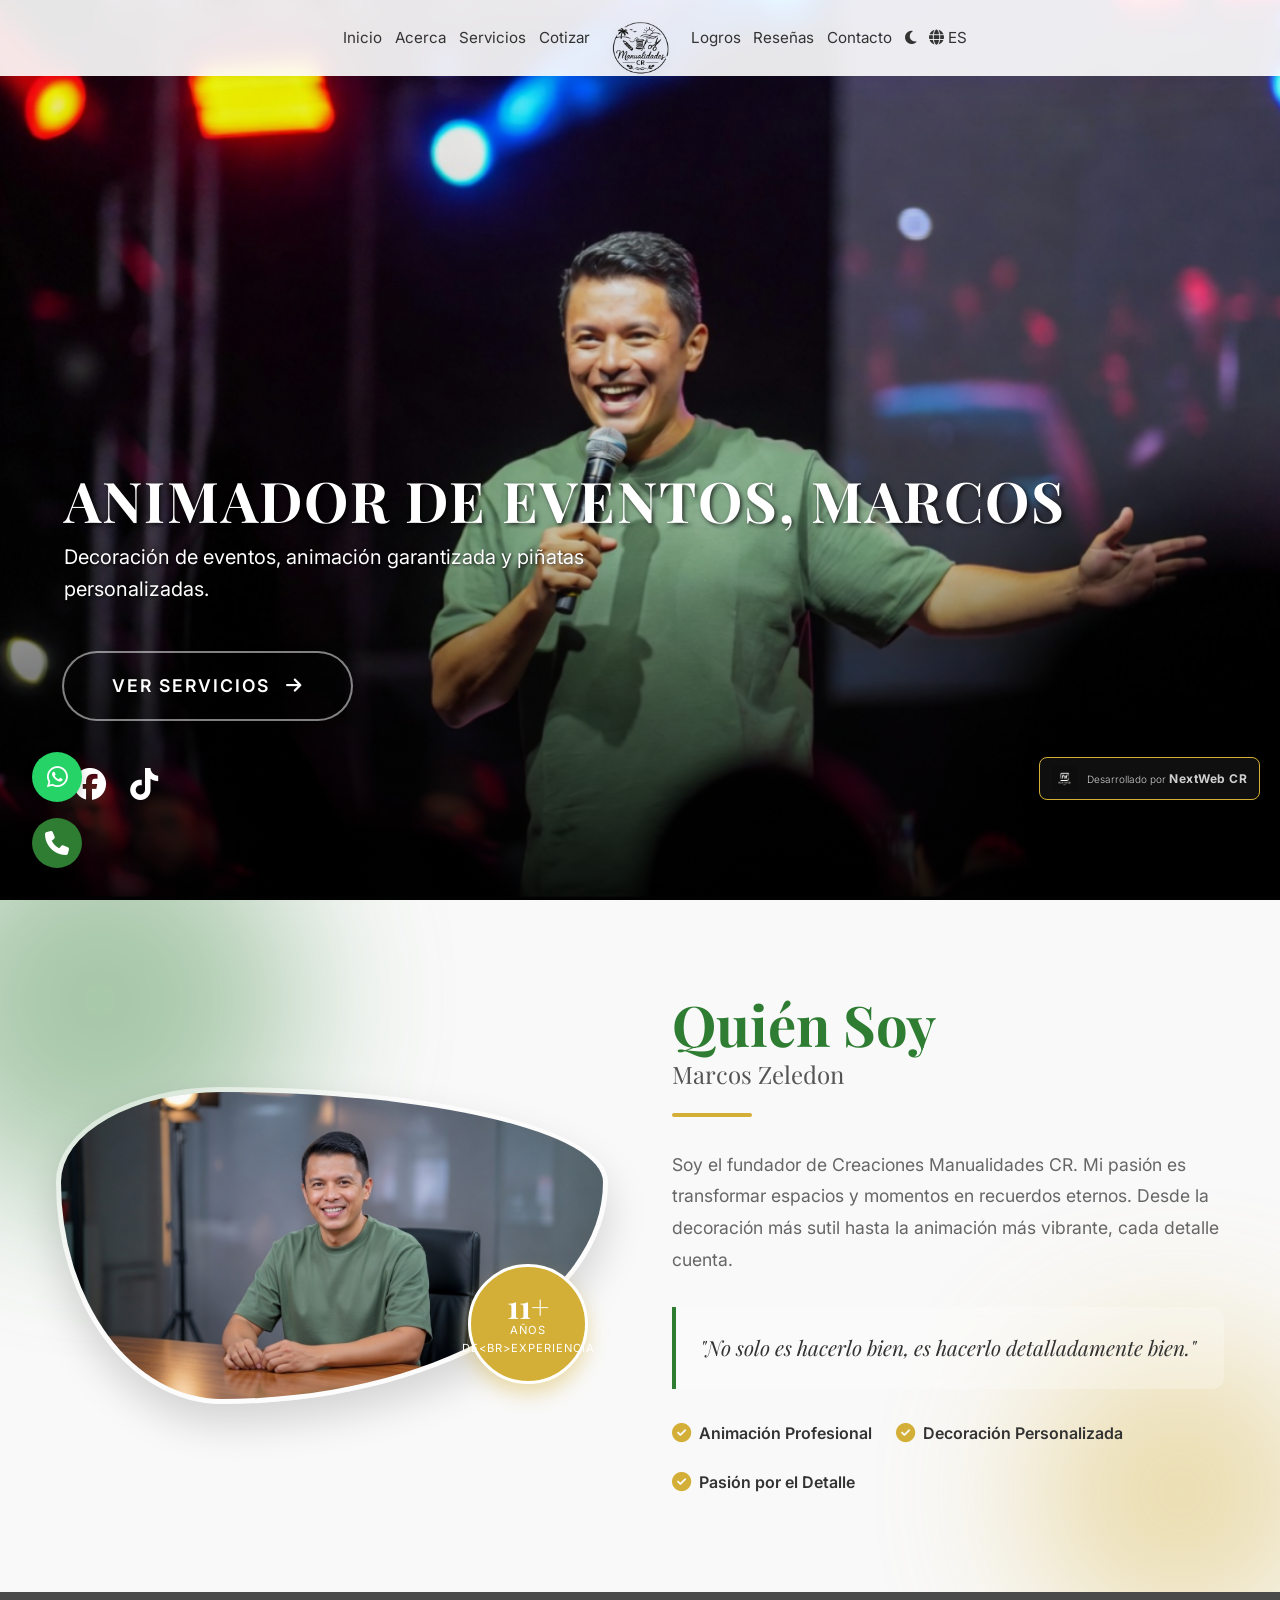
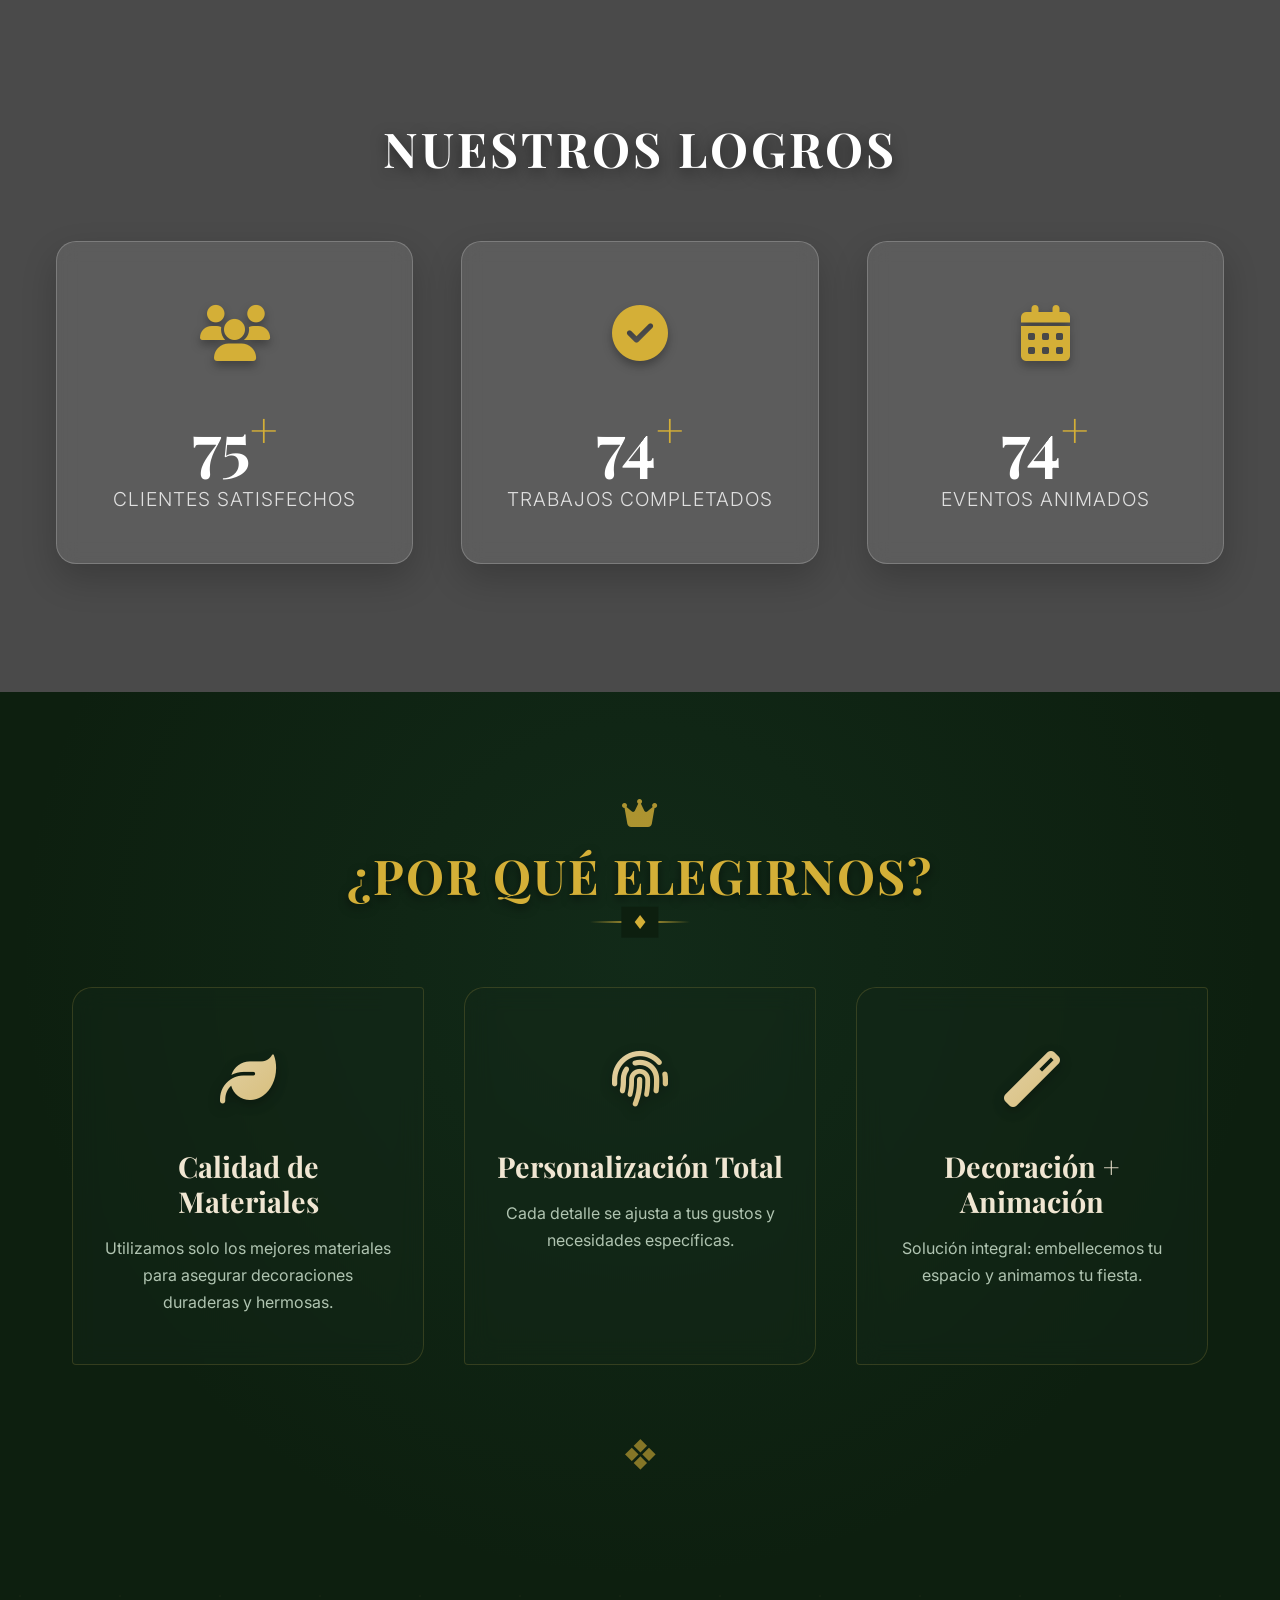
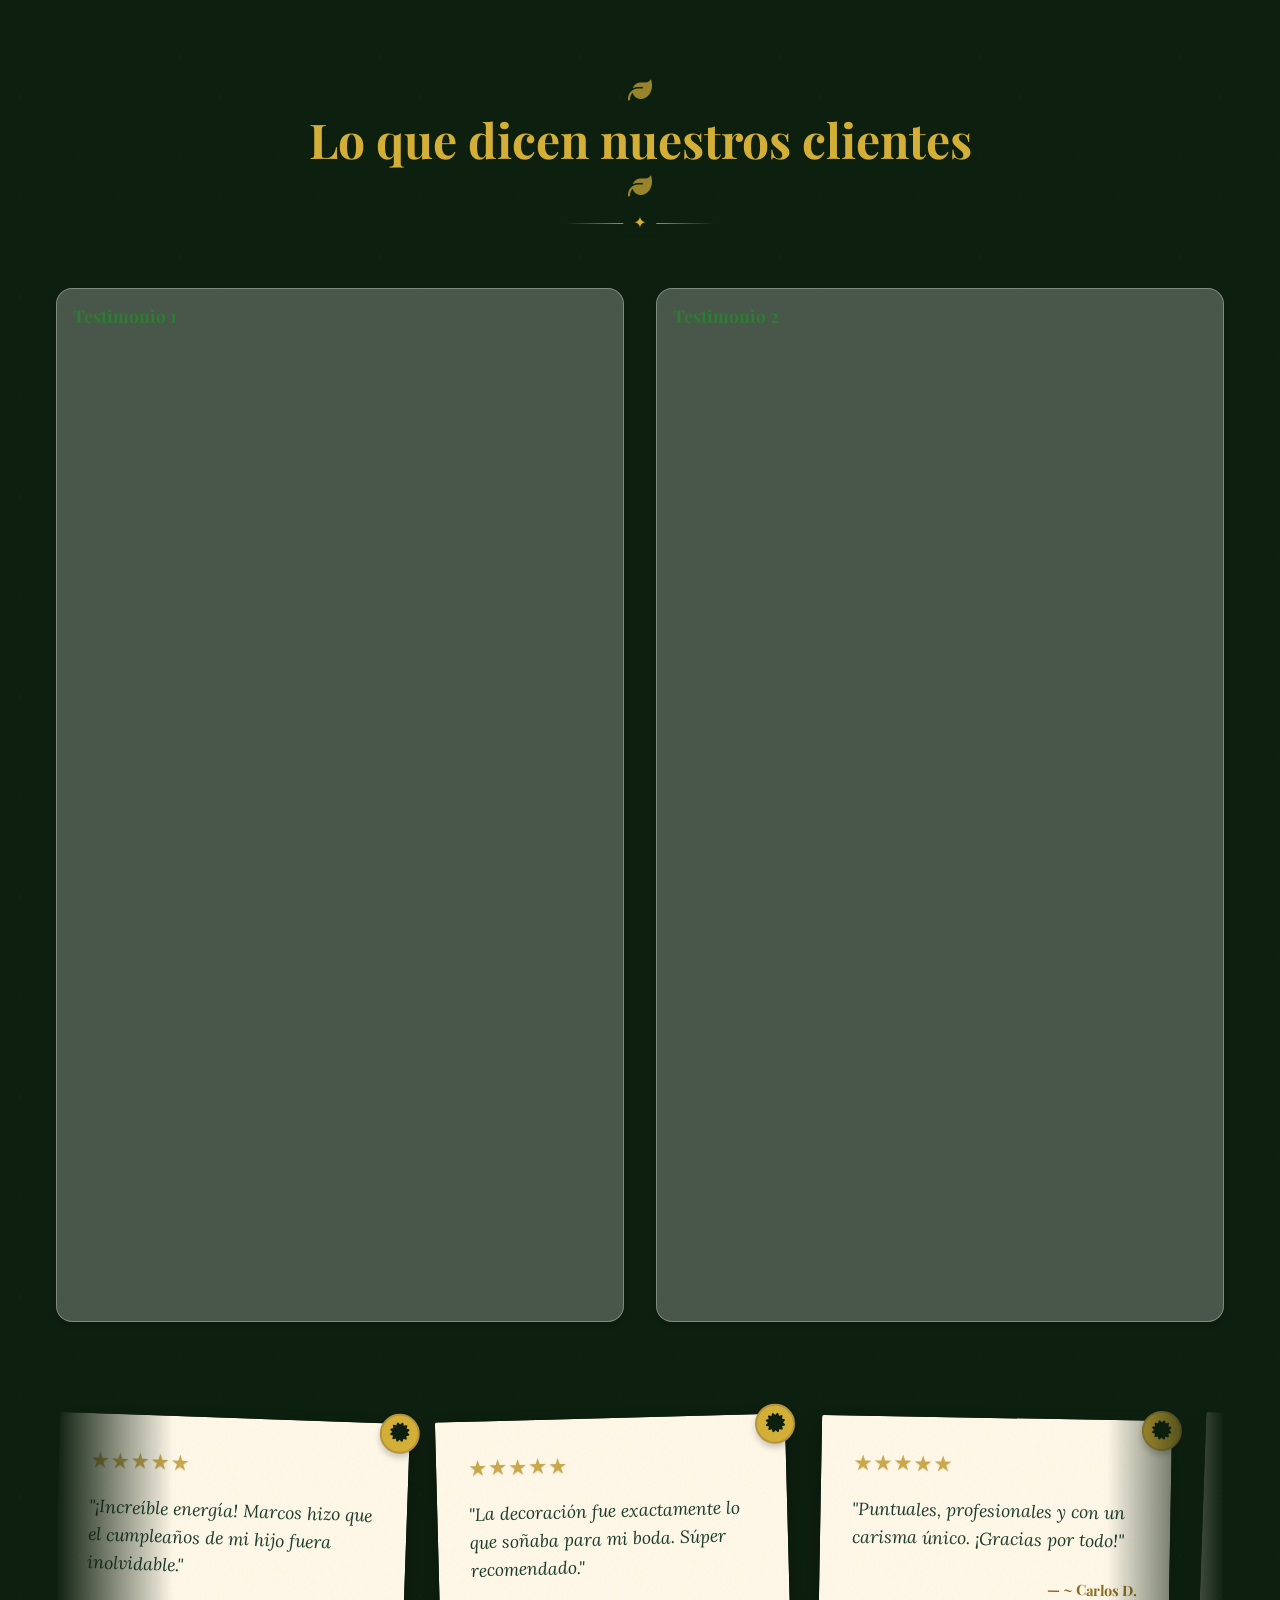
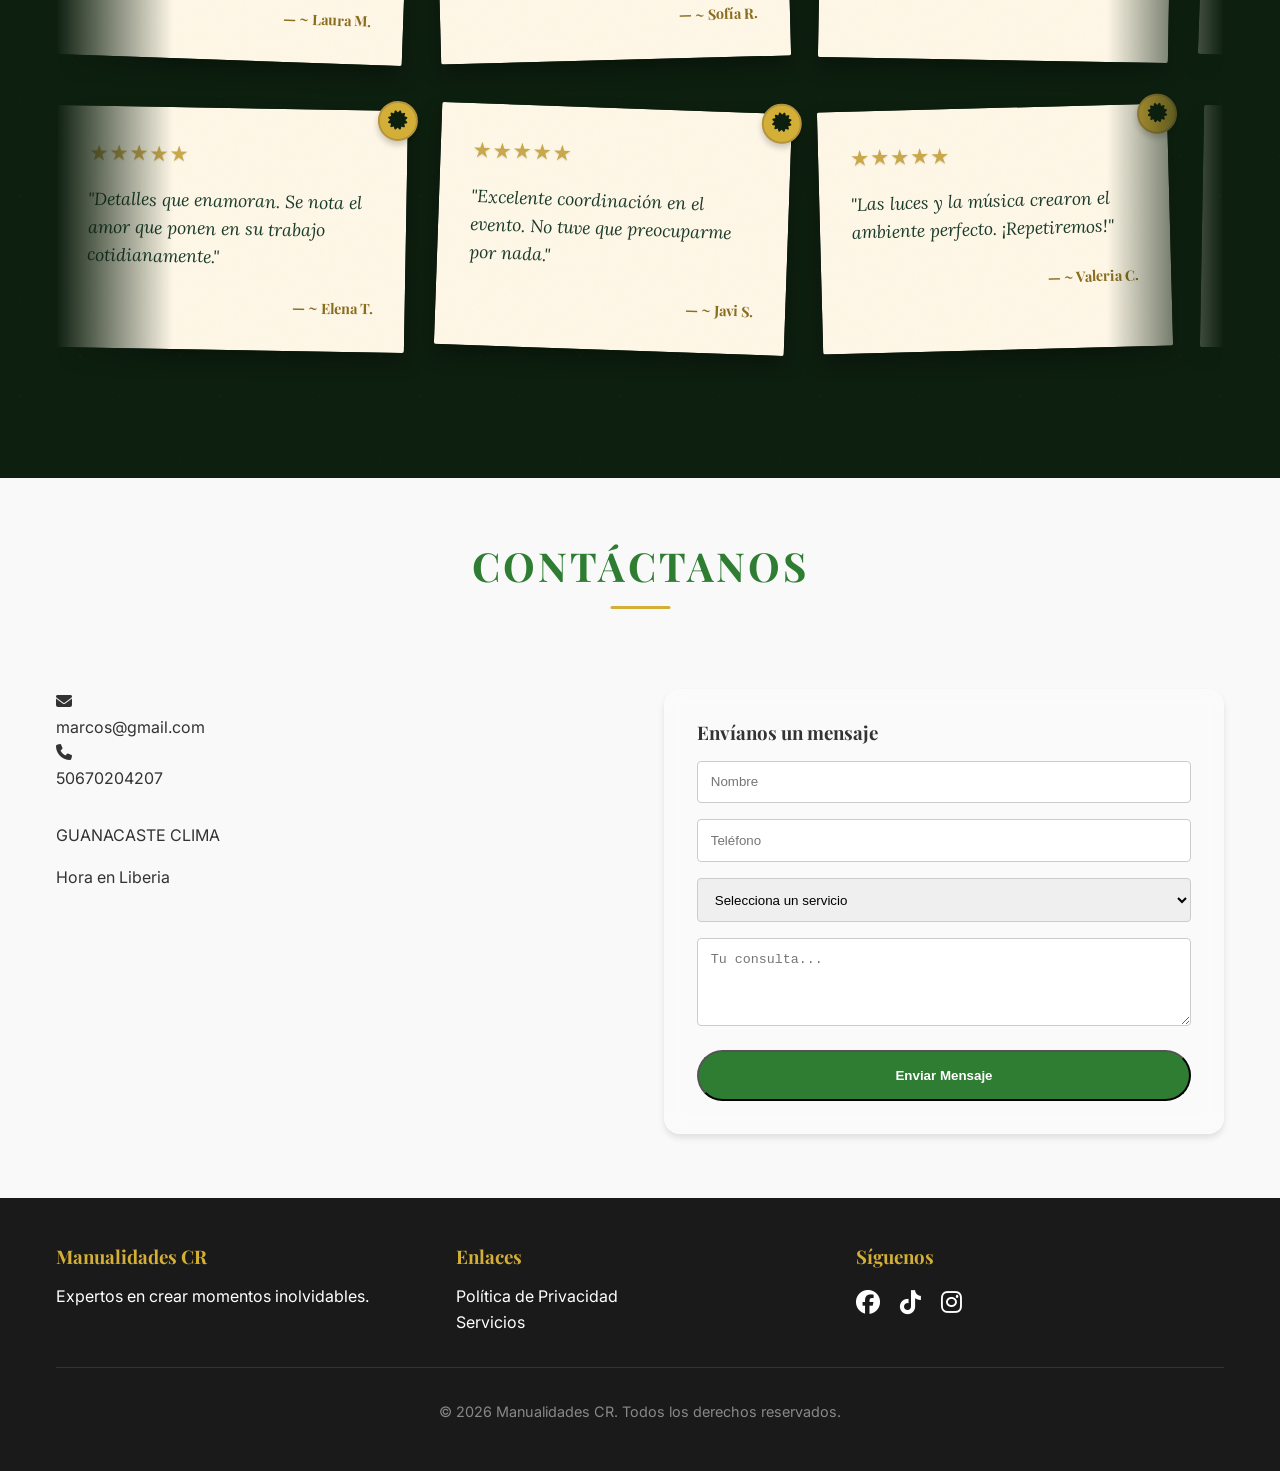
==== commit 49a94151: "Update index.html" ====
--- a/index.html
+++ b/index.html
@@ -430,11 +430,11 @@
                 <div class="contact-info">
                     <div class="contact-item">
                         <i class="fas fa-envelope"></i>
-                        <p>nextwebsoluciones@gmail.com</p>
+                        <p>marcos@gmail.com</p>
                     </div>
                     <div class="contact-item">
                         <i class="fas fa-phone"></i>
-                        <p>000000000</p>
+                        <p>50670204207</p>
                     </div>
 
                     <!-- Weather Widget -->
@@ -526,37 +526,34 @@
     </div>
 
     <!-- Floating Developer Badge above Tawk.to -->
- 
     <div class="developer-badge-container">
-      
         <div class="developer-badge">
             <div class="badge-logo">
                 <img src="img/logo.png" alt="Logo">
             </div>
-            <div class="badge-text"> 
-                  <a href="https://nextwebcr.com" target="_blank" rel="noopener noreferrer" style="text-decoration: none; color: inherit;">
+            <div class="badge-text">
+                <a href="https://nextwebcr.com" target="_blank" rel="noopener noreferrer"
+                    style="text-decoration: none; color: inherit;">
                     <span>Desarrollado por <strong>NextWeb CR</strong></span>
                 </a>
-            
-            </div>
-             
-        </div>
-      
+            </div>
+        </div>
     </div>
 
-<!--Start of Tawk.to Script-->
-<script type="text/javascript">
-var Tawk_API=Tawk_API||{}, Tawk_LoadStart=new Date();
-(function(){
-var s1=document.createElement("script"),s0=document.getElementsByTagName("script")[0];
-s1.async=true;
-s1.src='https://embed.tawk.to/69633d7c987b03197cb20051/1jelqgcbd';
-s1.charset='UTF-8';
-s1.setAttribute('crossorigin','*');
-s0.parentNode.insertBefore(s1,s0);
-})();
-</script>
-<!--End of Tawk.to Script-->
+
+    <!--Start of Tawk.to Script-->
+    <script type="text/javascript">
+        var Tawk_API = Tawk_API || {}, Tawk_LoadStart = new Date();
+        (function () {
+            var s1 = document.createElement("script"), s0 = document.getElementsByTagName("script")[0];
+            s1.async = true;
+            s1.src = 'https://embed.tawk.to/69633d7c987b03197cb20051/1jelqgcbd';
+            s1.charset = 'UTF-8';
+            s1.setAttribute('crossorigin', '*');
+            s0.parentNode.insertBefore(s1, s0);
+        })();
+    </script>
+    <!--End of Tawk.to Script-->
 
     <script src="js/translations.js"></script>
     <script src="js/main.js"></script>
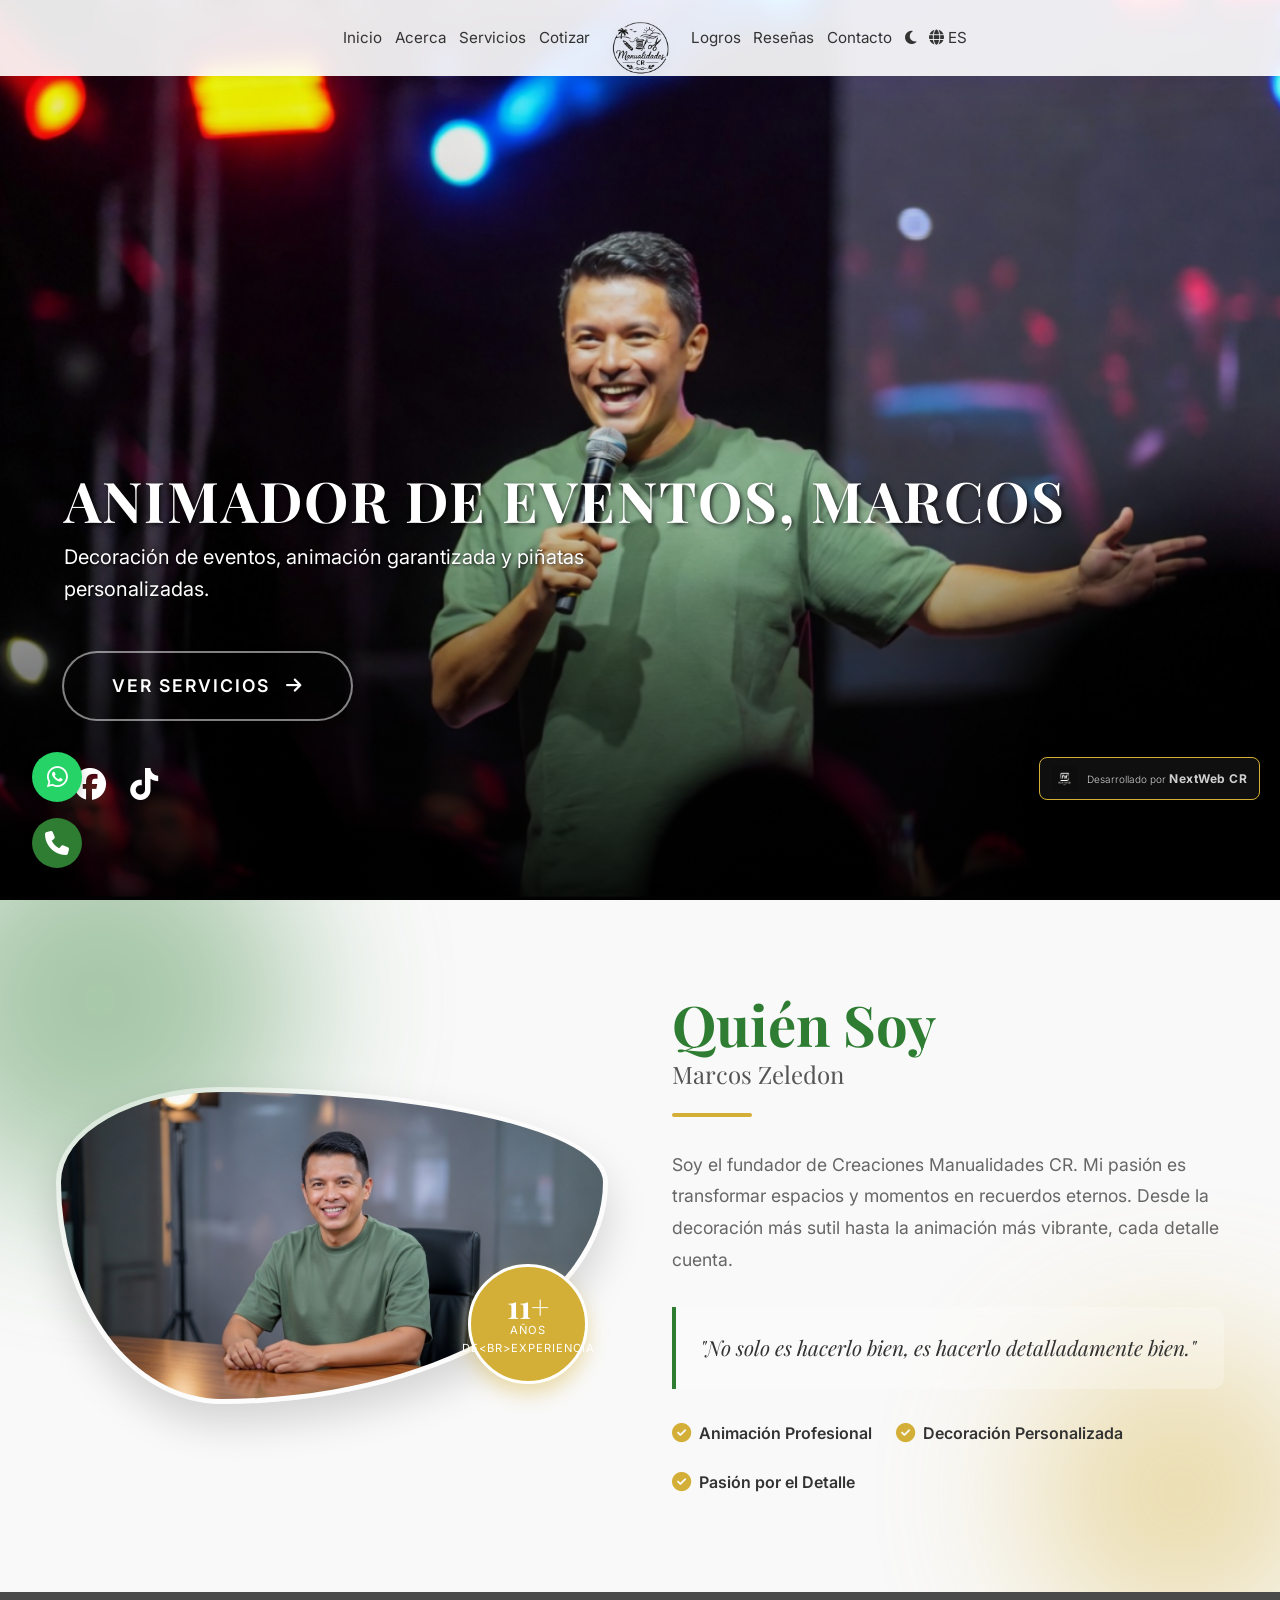
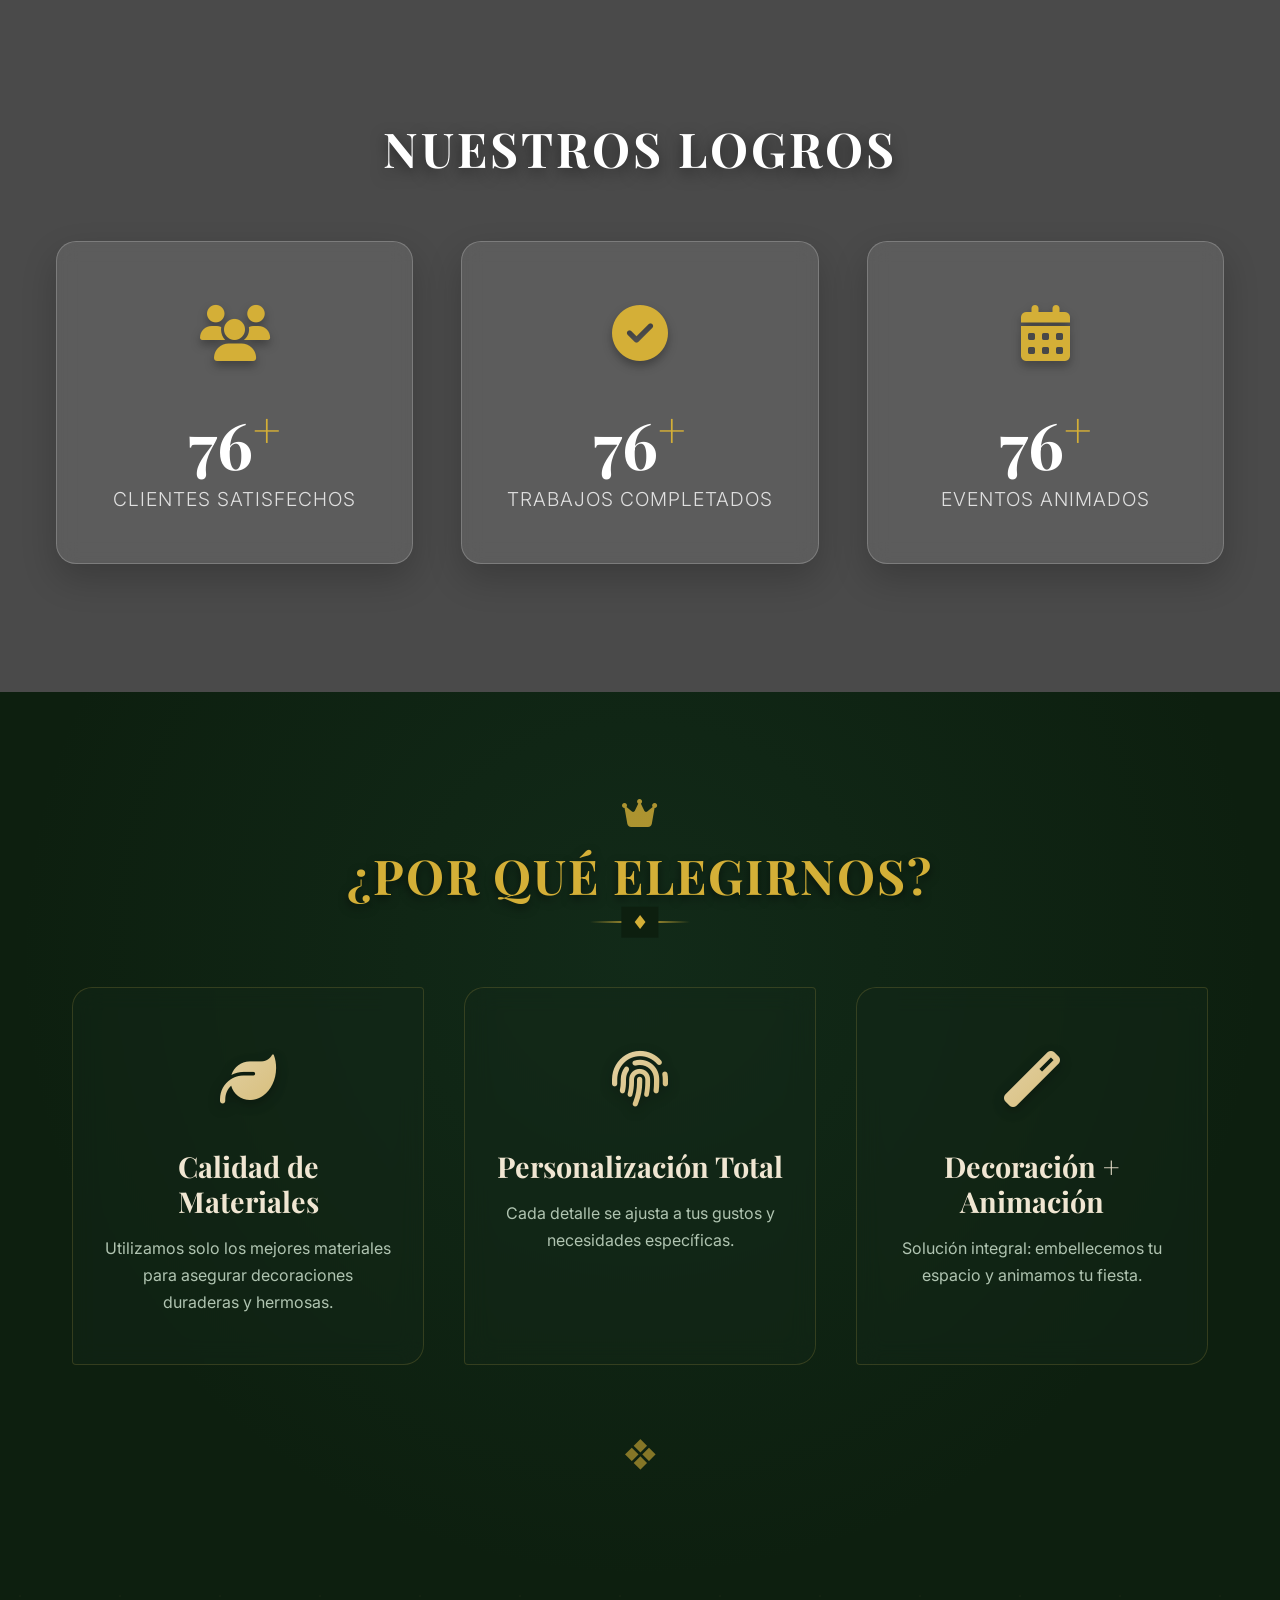
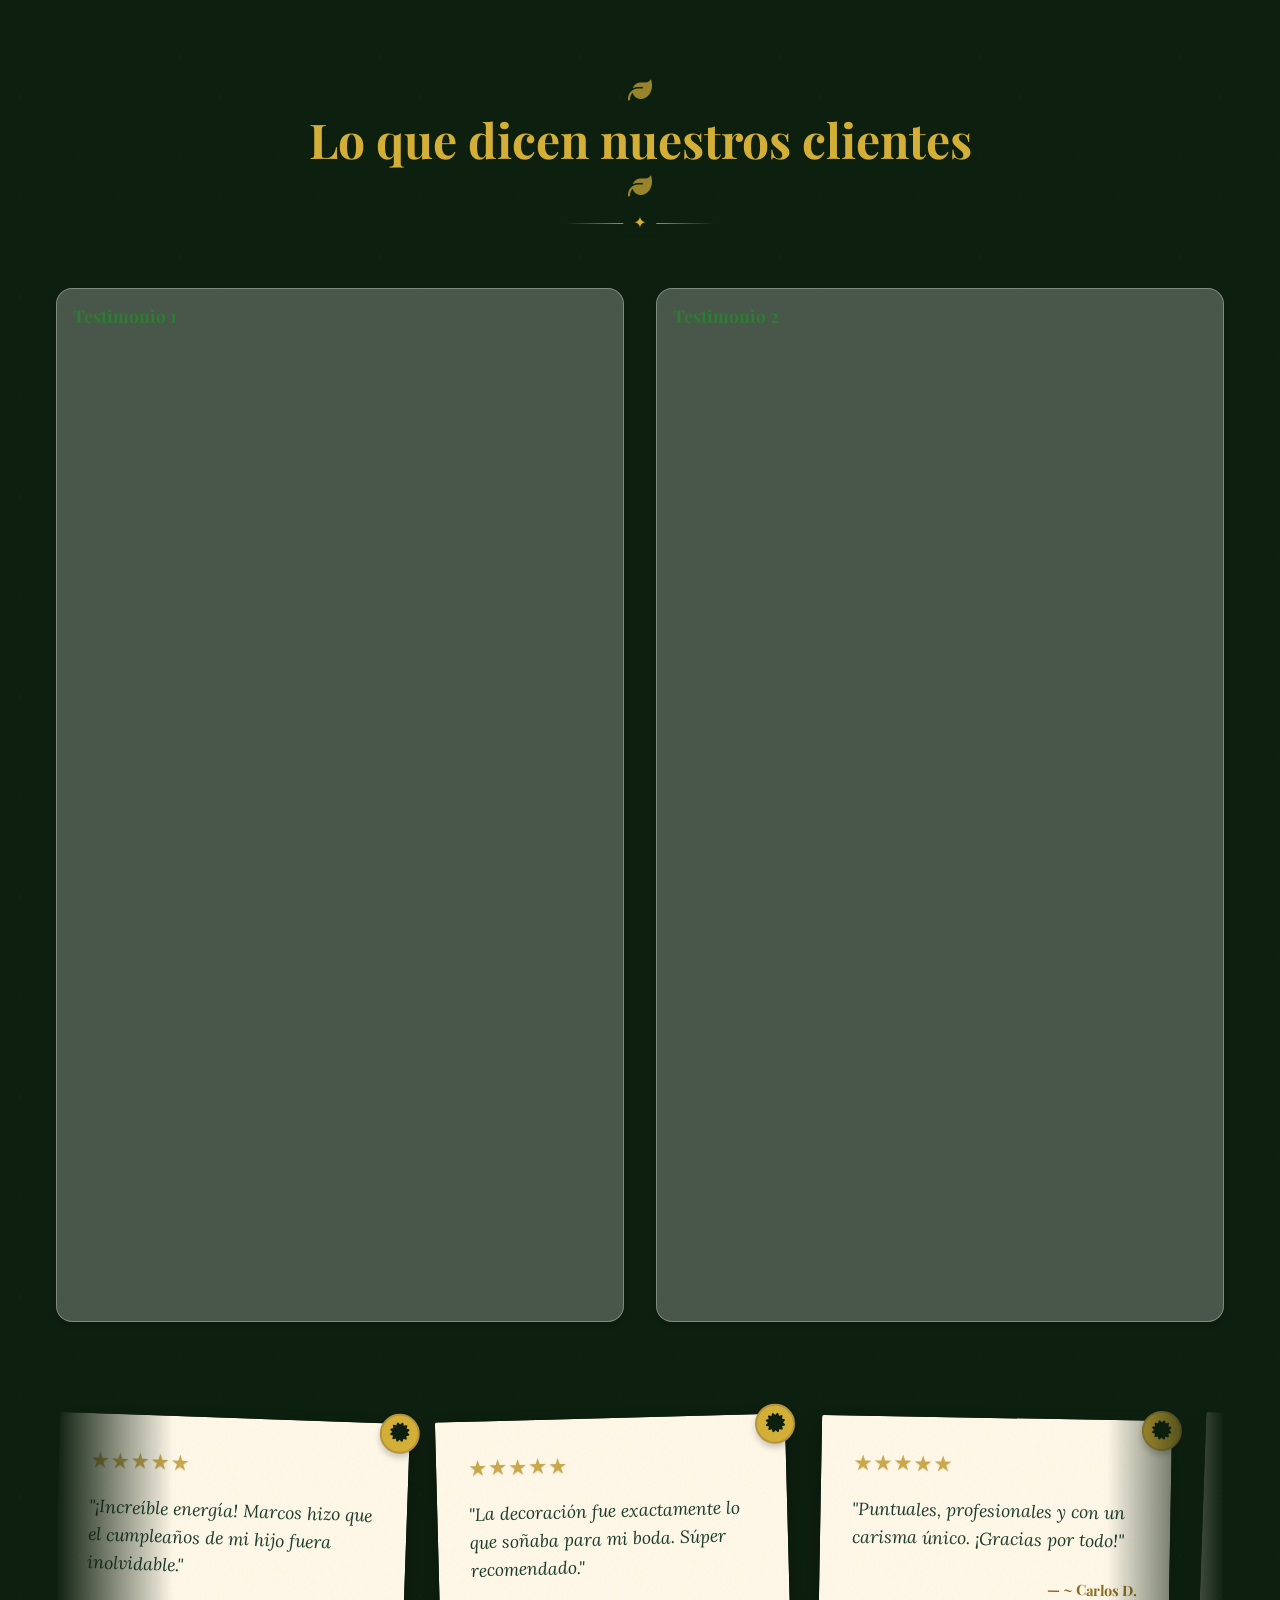
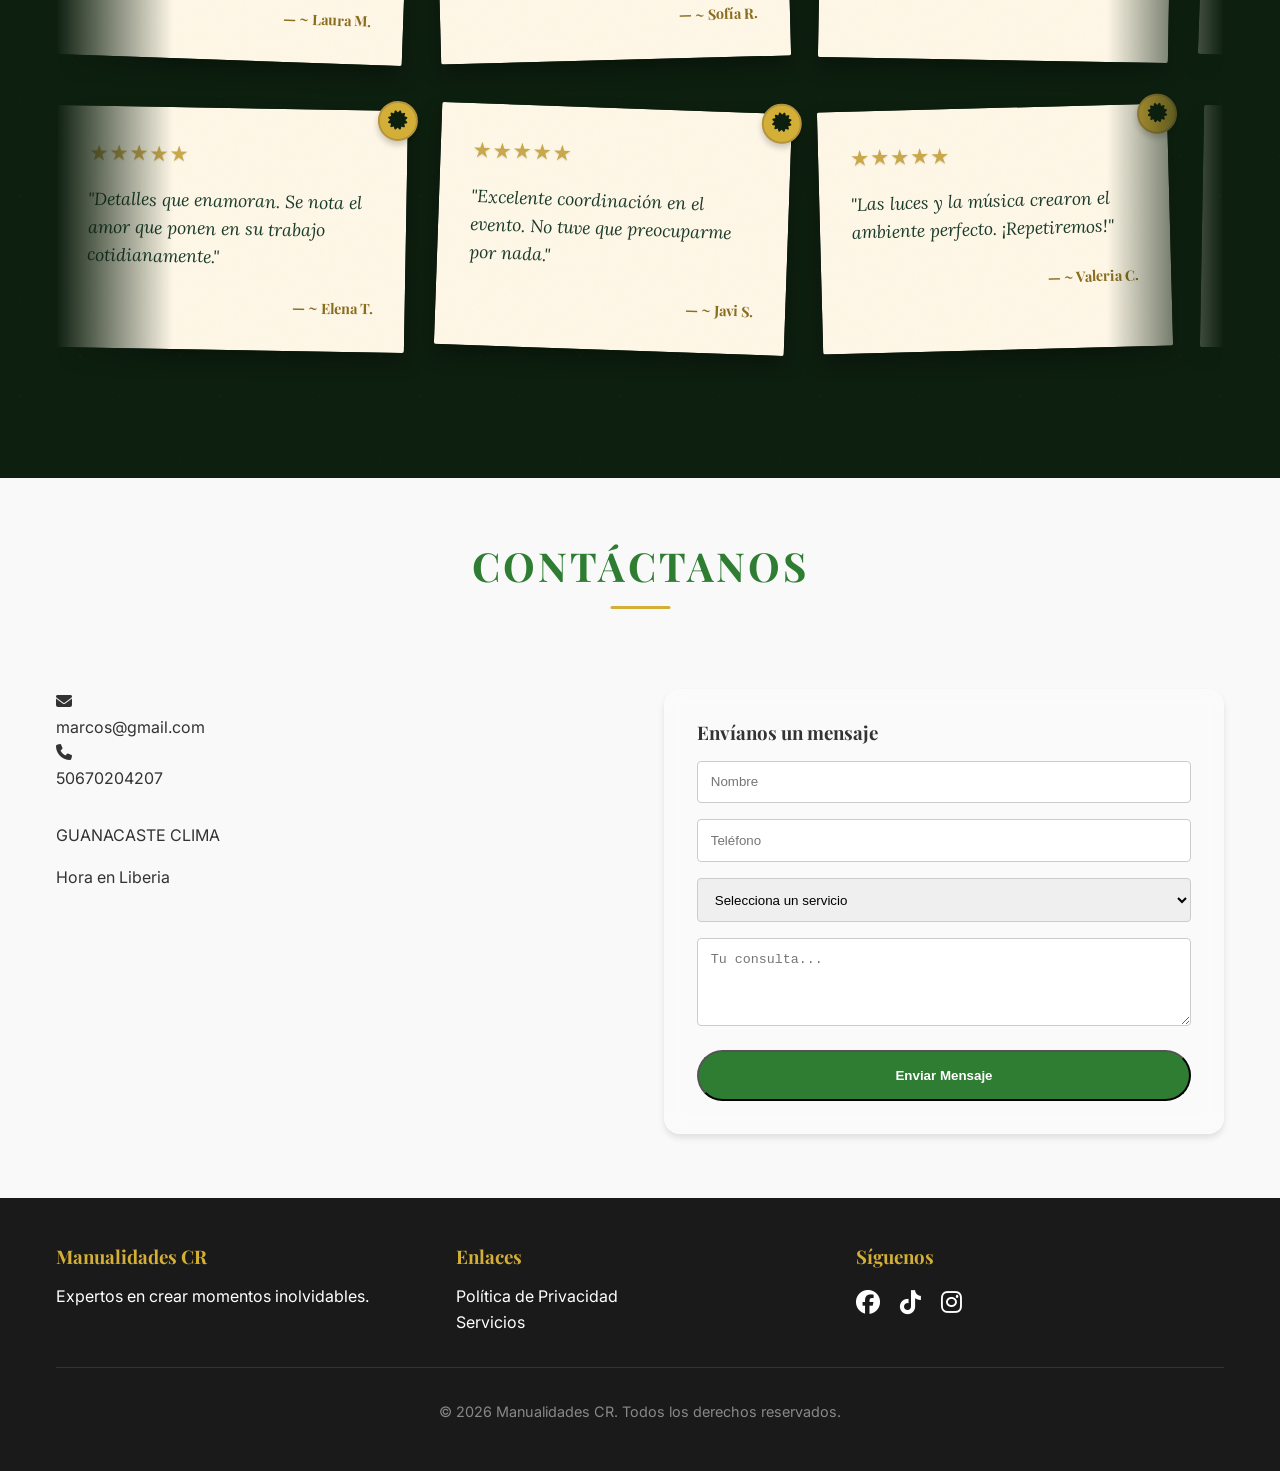
==== commit 366b1835: "Update index.html" ====
--- a/index.html
+++ b/index.html
@@ -82,8 +82,8 @@
                 Ver Servicios <i class="fas fa-arrow-right"></i>
             </a>
             <div class="hero-socials" style="margin-top: 2rem;">
-                <a href="#" style="color: white; font-size: 2rem; margin: 0 10px;"><i class="fab fa-facebook"></i></a>
-                <a href="#" style="color: white; font-size: 2rem; margin: 0 10px;"><i class="fab fa-tiktok"></i></a>
+                <a href="https://www.facebook.com/profile.php?id=61584523928767&locale=es_LA" target="_blank" rel="noopener noreferrer" style="color: white; font-size: 2rem; margin: 0 10px;"><i class="fab fa-facebook"></i></a>
+                <a href="https://www.tiktok.com/@nextweb.cr?is_from_webapp=1&sender_device=pc" target="_blank" rel="noopener noreferrer" style="color: white; font-size: 2rem; margin: 0 10px;"><i class="fab fa-tiktok"></i></a>
             </div>
         </div>
     </section>
@@ -503,9 +503,9 @@
                 <div class="footer-col">
                     <h3 data-i18n="footer_follow_title">Síguenos</h3>
                     <div class="footer-socials">
-                        <a href="#"><i class="fab fa-facebook"></i></a>
-                        <a href="#"><i class="fab fa-tiktok"></i></a>
-                        <a href="#"><i class="fab fa-instagram"></i></a>
+                        <a href="https://www.facebook.com/profile.php?id=61584523928767&locale=es_LA" target="_blank" rel="noopener noreferrer"><i class="fab fa-facebook"></i></a>
+                        <a href="https://www.tiktok.com/@nextweb.cr?is_from_webapp=1&sender_device=pc" target="_blank" rel="noopener noreferrer"><i class="fab fa-tiktok"></i></a>
+                        <a href="https://www.instagram.com/next.webcr/" target="_blank" rel="noopener noreferrer"><i class="fab fa-instagram"></i></a>
                     </div>
                 </div>
             </div>
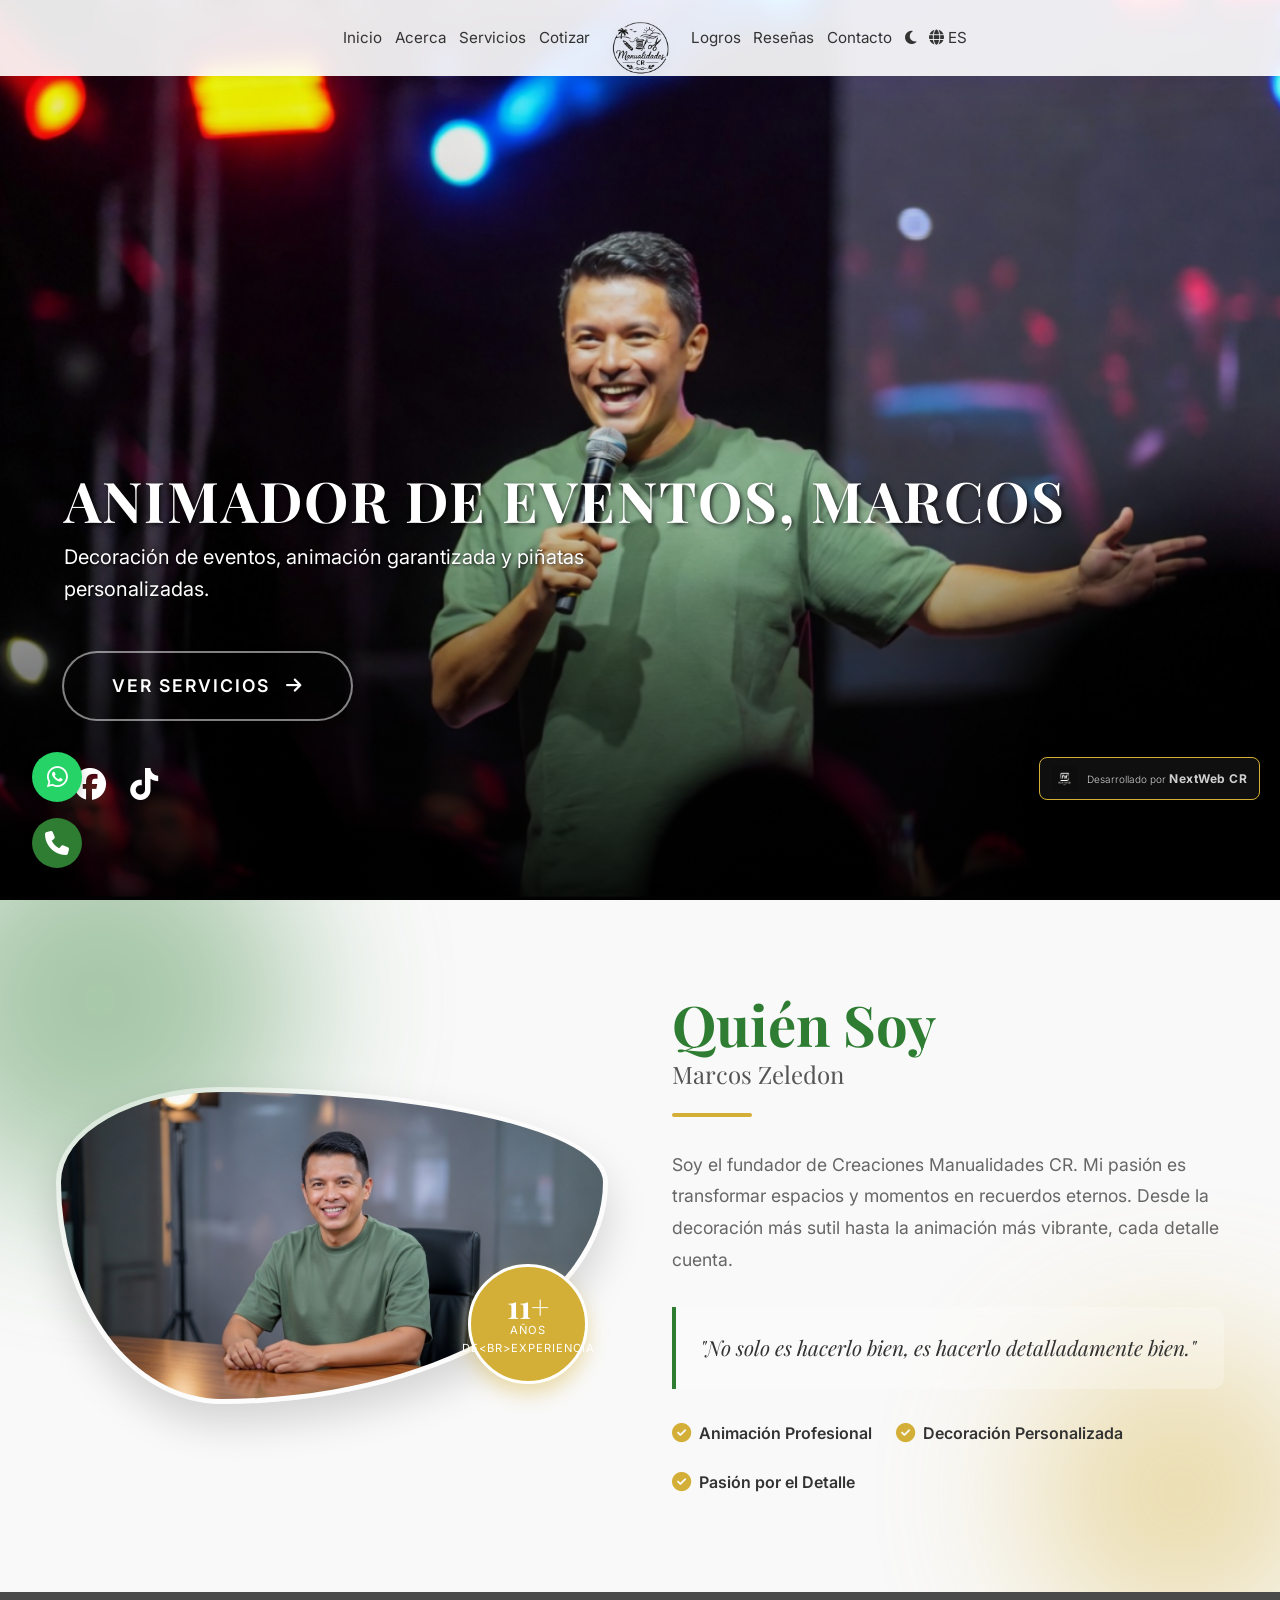
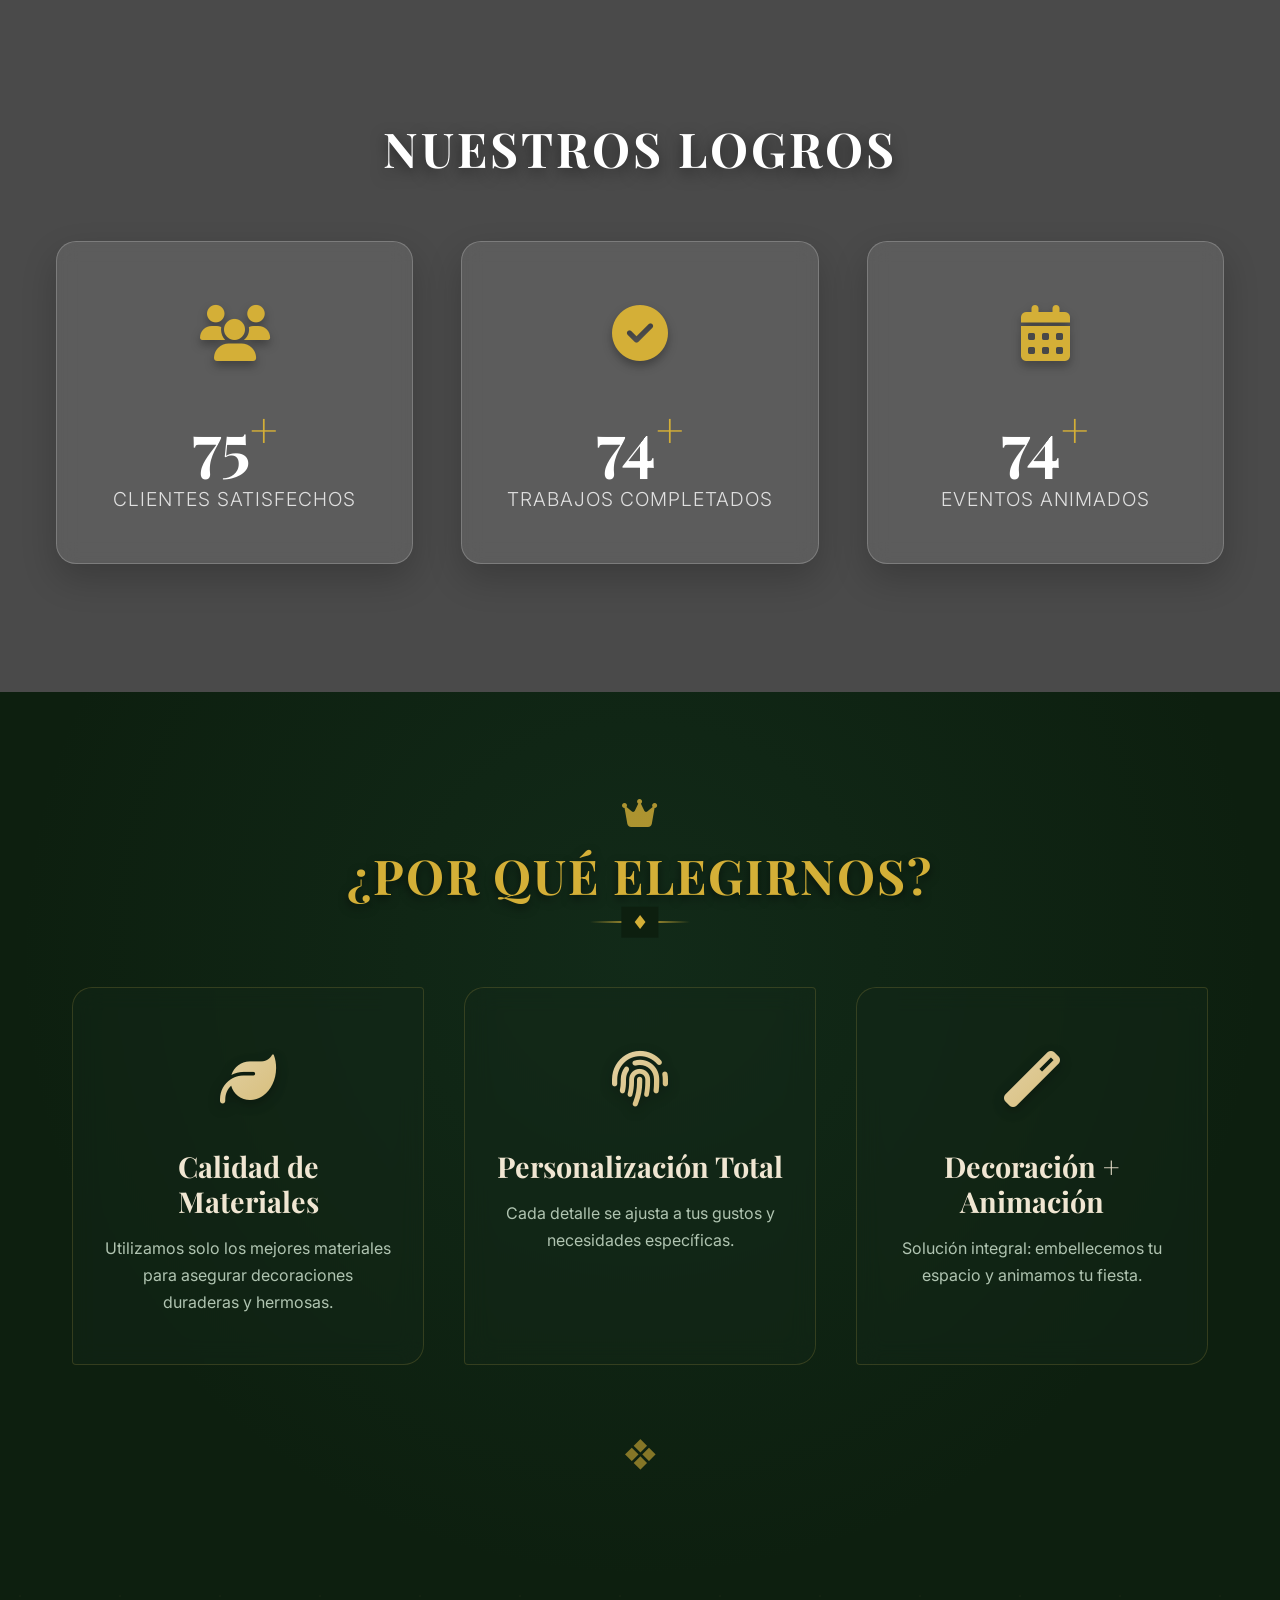
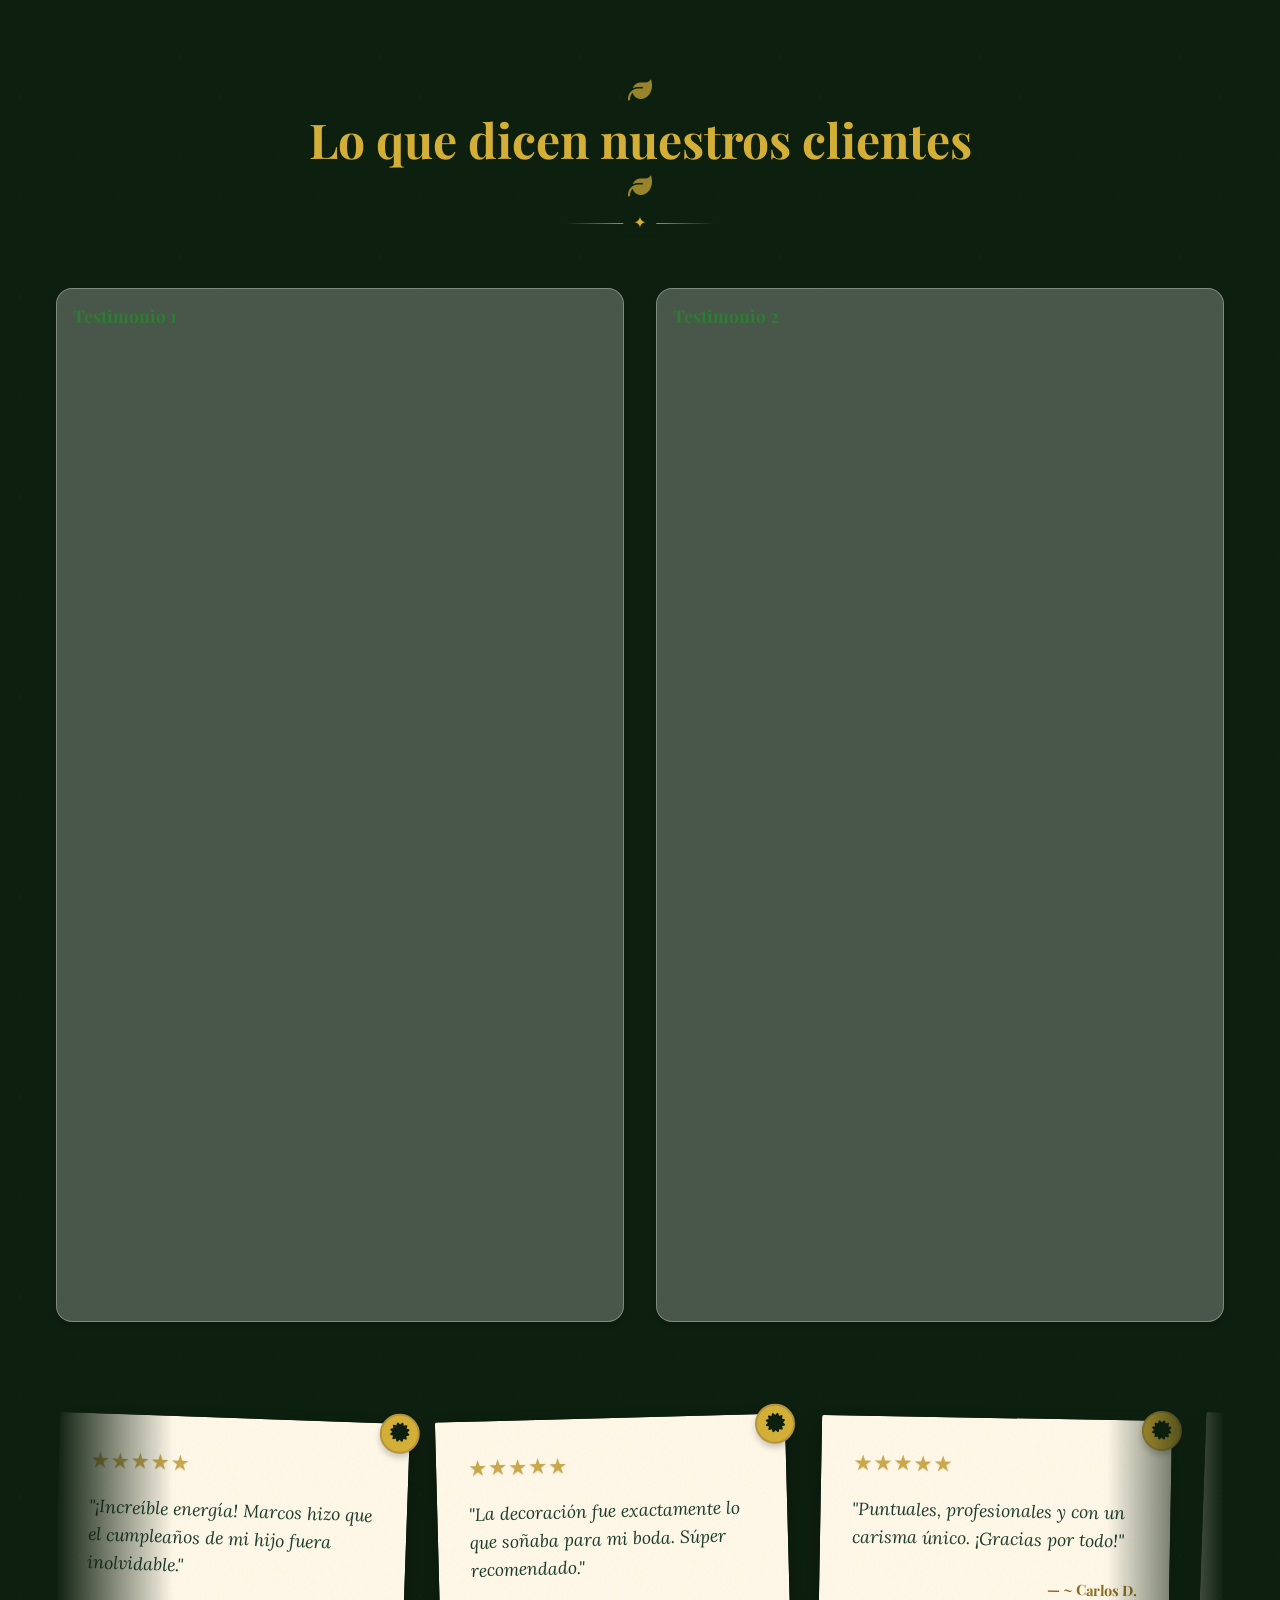
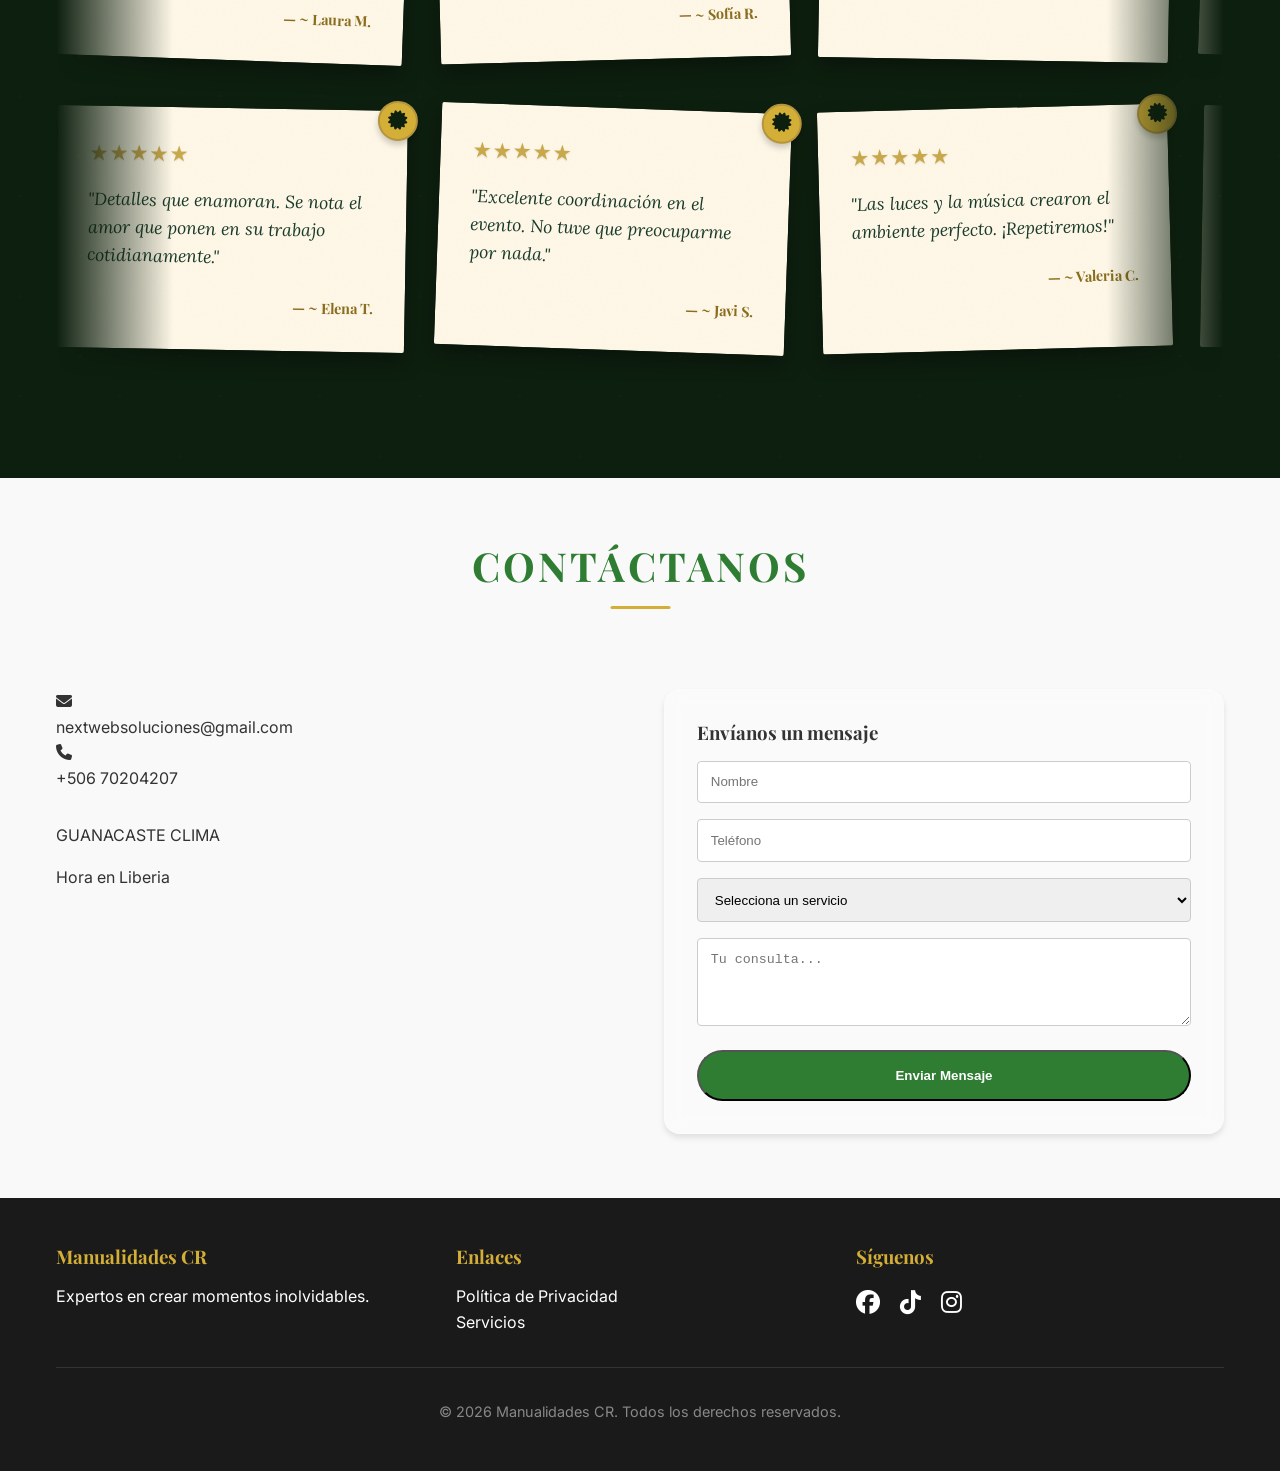
==== commit 07ae573f: "Update index.html" ====
--- a/index.html
+++ b/index.html
@@ -430,11 +430,11 @@
                 <div class="contact-info">
                     <div class="contact-item">
                         <i class="fas fa-envelope"></i>
-                        <p>marcos@gmail.com</p>
+                        <p>nextwebsoluciones@gmail.com</p>
                     </div>
                     <div class="contact-item">
                         <i class="fas fa-phone"></i>
-                        <p>50670204207</p>
+                        <p>+506 70204207</p>
                     </div>
 
                     <!-- Weather Widget -->
@@ -520,7 +520,7 @@
         <a href="https://wa.me/50670204207" class="float-icon whatsapp" target="_blank" aria-label="WhatsApp">
             <i class="fab fa-whatsapp"></i>
         </a>
-        <a href="tel:50670204207" class="float-icon phone" aria-label="Llamar">
+        <a href="tel:+506 70204207" class="float-icon phone" aria-label="Llamar">
             <i class="fas fa-phone"></i>
         </a>
     </div>
